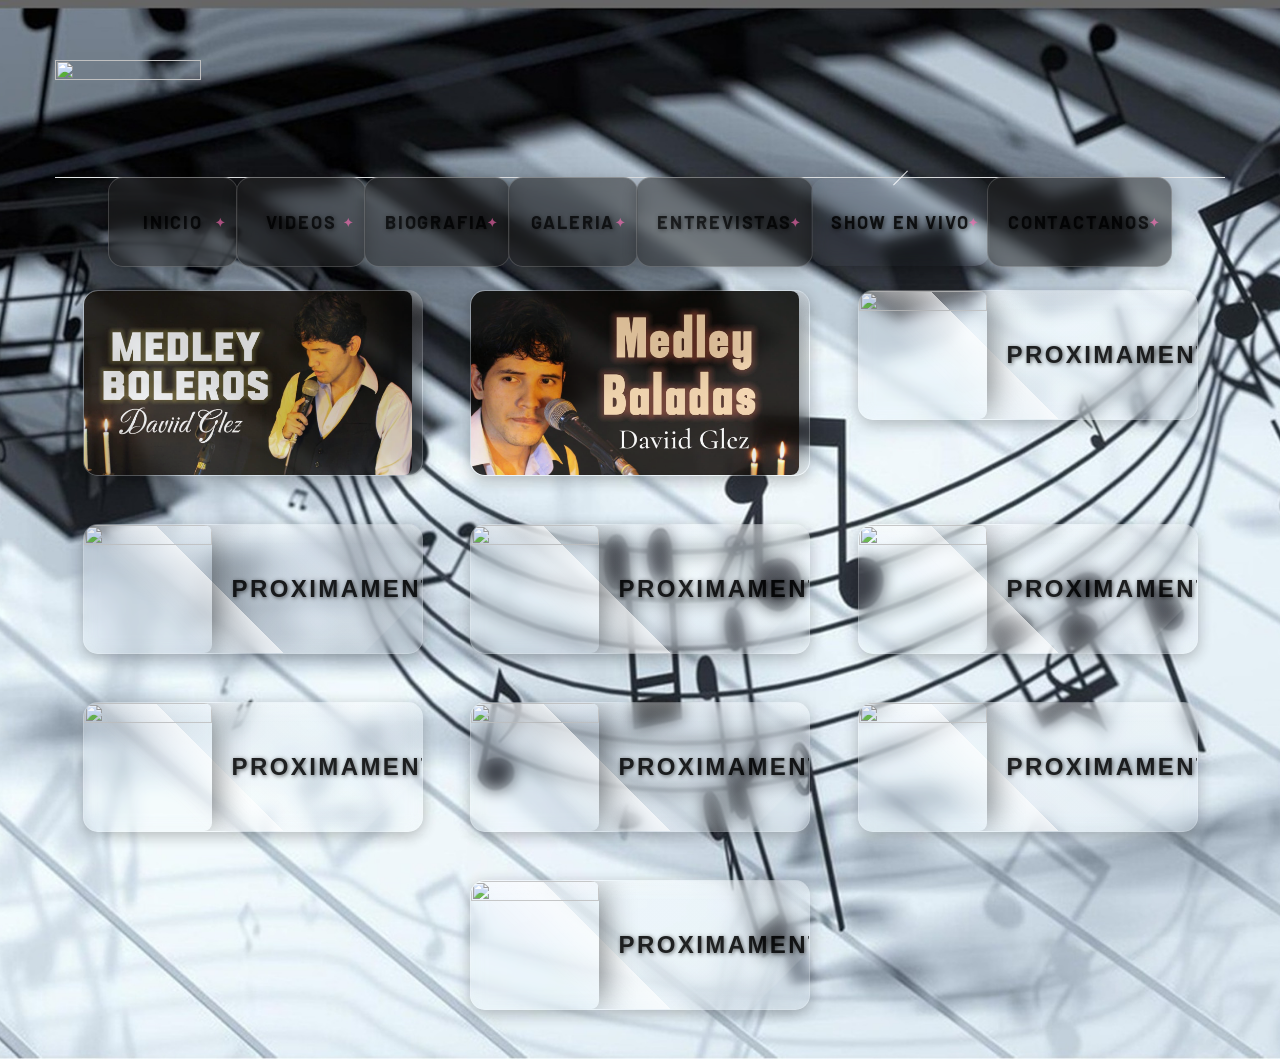
==== show en vivo/index.html @ 5e650bfb "Add files via upload" ====
<!DOCTYPE html> 
<html class="wide" lang="en">
<head>
  <!-- Site Title -->
  <title>Shows en vivo</title>
  <meta charset="utf-8">
  <meta name="format-detection" content="telephone=no">
  <meta name="viewport" content="width=device-width, height=device-height, initial-scale=1.0, maximum-scale=1.0, user-scalable=0">
  <meta http-equiv="X-UA-Compatible" content="IE=edge">
  <link rel="icon" href="images/logo.png" type="image/x-icon">

  <!-- Stylesheets -->
  <link rel="stylesheet" type="text/css" href="//fonts.googleapis.com/css?family=Barlow:100,200,300,400,700">
  <link rel="stylesheet" href="css/bootstrap.css">
  <link rel="stylesheet" href="css/fonts.css">
  <link rel="stylesheet" href="css/style.css">

  <style>
    /* --- Ajustes responsive --- */
.youtube-container,
.gallery-wrap > div[style],
.tab-pane .gallery-wrap > div {
  width: 100% !important;
  max-width: 700px;
  height: auto !important;
  aspect-ratio: 16/9;
  margin: 15px auto;
}

/* Imagen dentro de tabs */
.nav-tabs img {
  width: 100%;
  max-width: 150px;
  height: auto;
  border-radius: 8px;
  display: block;
  margin: auto;
}

/* Ajustar el menú en móviles */
@media screen and (max-width: 768px) {
  .nav-tabs .nav-link {
    padding: 8px 12px;
    font-size: 14px;
  }

  .gallery-wrap {
    padding: 8px;
  }
}

/* Muy pequeño (celulares) */
@media screen and (max-width: 480px) {
  .nav-tabs .nav-link {
    font-size: 12px;
    padding: 6px 8px;
  }

  .nav-tabs img {
    max-width: 120px;
  }
}

    /* ===== Textos y títulos ===== */
    h4, .nav-link-main, span {
      color: #000000;
      font-weight: bold;
      text-shadow: 1px 1px 4px rgba(0,0,0,0.7);
    }

    /* ===== Botones y tabs estilo glass ===== */
    button, .button-link, .nav-link, .nav-tabs .nav-link {
      background: rgba(30, 30, 30, 0.6);
      border-radius: 15px;
      padding: 12px 28px;
      color: #FFFFFF;
      font-weight: bold;
      border: 1px solid rgba(255,255,255,0.2);
      backdrop-filter: blur(8px);
      box-shadow: 0 4px 15px rgba(0,0,0,0.3);
      transition: all 0.3s ease-in-out;
      cursor: pointer;
      text-decoration: none;
    }

    /* Hover efecto glow */
    button:hover, .button-link:hover, .nav-link:hover {
      background: linear-gradient(135deg, rgba(0,123,255,0.7), rgba(255, 230, 0,0.7));
      box-shadow: 0 0 15px rgba(0,123,255,0.7), 0 0 25px rgba(255,0,150,0.5);
      transform: translateY(-2px) scale(1.05);
      border: 1px solid rgba(255,255,255,0.5);
    }

    /* Active: botón hundido */
    button:active, .button-link:active, .nav-link:active {
      transform: translateY(2px);
      box-shadow: inset 4px 4px 12px rgba(0,0,0,0.5);
      background: rgba(20, 20, 20, 0.8);
    }

    /* Indicador tabs */
    .nav-tabs .nav-link::after {
      content: '✦';
      position: absolute;
      right: 10px;
      top: 50%;
      transform: translateY(-50%);
      color: #FF69B4;
      font-size: 12px;
      opacity: 0.7;
      transition: all 0.3s ease;
    }

    .nav-tabs .nav-link:hover::after {
      opacity: 1;
      transform: translateY(-50%) scale(1.2);
      color: #1E90FF;
    }

    /* Galerías estilo vidrio */
    .gallery-wrap {
      border-radius: 12px;
      padding: 10px;
      background: rgba(30, 30, 30, 0.5);
      border: 1px solid rgba(255,255,255,0.1);
      box-shadow: 0 4px 20px rgba(0,0,0,0.4);
      backdrop-filter: blur(6px);
    }

    .gallery-wrap *, .gallery-wrap h4, .gallery-wrap span {
      color: #FFFFFF;
      font-weight: bold;
    }

    /* Botón de YouTube animado */
    .youtube-button {
      position: absolute;
      top: 50%;
      left: 50%;
      transform: translate(-50%, -50%);
      cursor: pointer;
      width: 80px;
      height: 56px;
      background: rgba(0,0,0,0.6);
      border-radius: 12px;
      display: flex;
      align-items: center;
      justify-content: center;
      transition: transform 0.3s;
    }

    .youtube-button:hover {
      transform: translate(-50%, -50%) scale(1.1);
      box-shadow: 0 0 25px rgba(255,0,0,0.7);
    }

    /* Carousel dots */
    .owl-dots .owl-dot {
      background-color: rgba(255,255,255,0.3);
      border: 1px solid rgba(255,255,255,0.5);
    }

    .owl-dots .owl-dot.active {
      background-color: rgba(0,123,255,0.7);
      border: 1px solid rgba(255,0,150,0.7);
    }
  </style>
</head>

<body>
  <div class="ie-panel">
    <a href="http://windows.microsoft.com/en-US/internet-explorer/"></a>
  </div>

  <!-- Page -->
  <div class="page bg-image novi-background">
    <div class="preloader">
      <div class="preloader-body">
        <div class="cssload-container">
          <div class="cssload-speeding-wheel"></div>
        </div>
        <p>Loading...</p>
      </div>
    </div>

    <!-- Page Header -->
    <header class="section page-header">
      <div class="container">
        <div class="row justify-content-between align-items-end row-30">
          <div class="col-12 col-md-6">
            <a class="brand-logo" href="./">
              <img src="images/logo.png" alt="" width="146" height="62"/>
            </a>
          </div>
          <div class="col-12 col-md-6 col-xl-4">
            <div class="head-title"><p></p></div>
          </div>
        </div>
      </div>
    </header>

    <!-- Tabs -->
    <section class="section section-xs">
      <div class="container">
        <div class="tabs-custom tabs-horizontal tabs-corporate" id="tabs-1">
          <ul class="nav nav-tabs">
            <!-- FIX: rutas sin "/" inicial para que funcionen relativas al archivo -->
            <li class="nav-item"><a class="nav-link" href="princi.html"><span class="nav-link-main">INICIO</span></a></li>
            <li class="nav-item"><a class="nav-link" href="Videos.html"><span class="nav-link-main">VIDEOS</span></a></li>
            <li class="nav-item"><a class="nav-link" href="about.html"><span class="nav-link-main">BIOGRAFIA</span></a></li>
            <li class="nav-item"><a class="nav-link" href="galeria.html"><span class="nav-link-main">GALERIA</span></a></li>
            <li class="nav-item"><a class="nav-link" href="entrevistas.html"><span class="nav-link-main">ENTREVISTAS</span></a></li>
            <li class="nav-item"><a class="nav-link active" href="index.html"><span class="nav-link-main">SHOW EN VIVO</span></a></li>
            <li class="nav-item"><a class="nav-link" href="Formulario.html"><span class="nav-link-main">CONTACTANOS</span></a></li>
          </ul>

          <div class="tabs-custom tabs-horizontal tabs-gallery hide-on-modal" id="tabs-galery">
            <!-- Nav tabs -->
            <ul class="nav nav-tabs">
              <li class="nav-item"><a class="nav-link" href="#tabs-gallery-1" data-toggle="tab"><img src="images/2.jpg" width="180" height="180"/><span>TRIBUTO A LUIS MIGUEL BOLEROS MEDLEY</span></a></li>
              <li class="nav-item"><a class="nav-link" href="#tabs-gallery-2" data-toggle="tab"><img src="images/3.jpg" width="180" height="180"/><span>TRIBUTO A LUIS MIGUEL BALADAS MEDLEY</span></a></li>
              <!-- FIX: rutas de imagenes "Proximamente" corregidas a ruta relativa correcta -->
              <li class="nav-item"><a class="nav-link" href="#tabs-gallery-3" data-toggle="tab"><img src="images/Proximante.jpg" width="180" height="180"/><span>PROXIMAMENTE</span></a></li>
              <li class="nav-item"><a class="nav-link" href="#tabs-gallery-4" data-toggle="tab"><img src="images/Proximante.jpg" width="180" height="180"/><span>PROXIMAMENTE</span></a></li>
              <li class="nav-item"><a class="nav-link" href="#tabs-gallery-5" data-toggle="tab"><img src="images/Proximante.jpg" width="180" height="180"/><span>PROXIMAMENTE</span></a></li>
              <li class="nav-item"><a class="nav-link" href="#tabs-gallery-6" data-toggle="tab"><img src="images/Proximante.jpg" width="180" height="180"/><span>PROXIMAMENTE</span></a></li>
              <li class="nav-item"><a class="nav-link" href="#tabs-gallery-7" data-toggle="tab"><img src="images/Proximante.jpg" width="180" height="180"/><span>PROXIMAMENTE</span></a></li>
              <li class="nav-item"><a class="nav-link" href="#tabs-gallery-8" data-toggle="tab"><img src="images/Proximante.jpg" width="180" height="180"/><span>PROXIMAMENTE</span></a></li>
              <li class="nav-item"><a class="nav-link" href="#tabs-gallery-9" data-toggle="tab"><img src="images/Proximante.jpg" width="180" height="180"/><span>PROXIMAMENTE</span></a></li>
              <li class="nav-item"><a class="nav-link" href="#tabs-gallery-10" data-toggle="tab"><img src="images/Proximante.jpg" width="180" height="180"/><span>PROXIMAMENTE</span></a></li>
            </ul>

            <!-- Tab panes -->
            <div class="tab-content">

              <!-- Show 1 -->
              <div class="tab-pane fade" id="tabs-gallery-1">
                <div class="gallery-wrap">
                  <a class="back-to-gallery button-link" href="#" onclick="return backToGallery()">
                    <span class="novi-icon fa fa-angle-left"></span>
                    <span>Volver al inicio de Shows</span>
                  </a>
                  <div style="position: relative; width: 700px; height: 400px; margin: 20px auto;
                              background: url('images/4.jpg') center/cover no-repeat;
                              border-radius: 12px; overflow: hidden;">
                    <a href="https://www.youtube.com/watch?v=iYoAQBUNUKg" target="_blank" class="youtube-button">
                      <svg width="60" height="40" viewBox="0 0 24 24" fill="red">
                        <path d="M10 15l5.19-3L10 9v6z"></path>
                      </svg>
                    </a>
                  </div>
                </div>
              </div>

              <!-- Show 2 -->
              <div class="tab-pane fade" id="tabs-gallery-2">
                <div class="gallery-wrap">
                  <a class="back-to-gallery button-link" href="#" onclick="return backToGallery()"><span class="novi-icon fa fa-angle-left"></span><span>Volver al inicio de Shows</span></a>
                  <div class="youtube-container" style="position: relative; width: 700px; height: 345px; margin: 15px auto; background: url('images/3.jpg') center/cover no-repeat; border-radius: 12px; overflow: hidden;">
                    <div class="youtube-button" onclick="loadYoutube(this)" data-video-id="RHteJeXiQYE">
                      <svg width="60" height="40" viewBox="0 0 24 24" fill="red"><path d="M10 15l5.19-3L10 9v6z"></path></svg>
                    </div>
                  </div>
                </div>
              </div>

              <!-- Show 3 -->
              <div class="tab-pane fade" id="tabs-gallery-3">
                <div class="gallery-wrap">
                  <a class="back-to-gallery button-link" href="#" onclick="return backToGallery()"><span class="novi-icon fa fa-angle-left"></span><span>Volver al inicio de Shows</span></a>
                  <div class="youtube-container" style="position: relative; width: 700px; height: 345px; margin: 15px auto; background: url('images/Proximante.jpg') center/cover no-repeat; border-radius: 12px; overflow: hidden;">
                    <div class="youtube-button" onclick="loadYoutube(this)" data-video-id="">
                      <svg width="60" height="40" viewBox="0 0 24 24" fill="red"><path d="M10 15l5.19-3L10 9v6z"></path></svg>
                    </div>
                  </div>
                </div>
              </div>

              <!-- Show 4 -->
              <div class="tab-pane fade" id="tabs-gallery-4">
                <div class="gallery-wrap">
                  <a class="back-to-gallery button-link" href="#" onclick="return backToGallery()"><span class="novi-icon fa fa-angle-left"></span><span>Volver al inicio de Shows</span></a>
                  <div class="youtube-container" style="position: relative; width: 700px; height: 345px; margin: 15px auto; background: url('images/Proximante.jpg') center/cover no-repeat; border-radius: 12px; overflow: hidden;">
                    <div class="youtube-button" onclick="loadYoutube(this)" data-video-id="">
                      <svg width="60" height="40" viewBox="0 0 24 24" fill="red"><path d="M10 15l5.19-3L10 9v6z"></path></svg>
                    </div>
                  </div>
                </div>
              </div>

              <!-- Show 5 -->
              <div class="tab-pane fade" id="tabs-gallery-5">
                <div class="gallery-wrap">
                  <a class="back-to-gallery button-link" href="#" onclick="return backToGallery()"><span class="novi-icon fa fa-angle-left"></span><span>Volver al inicio de Shows</span></a>
                  <div class="youtube-container" style="position: relative; width: 700px; height: 345px; margin: 15px auto; background: url('images/Proximante.jpg') center/cover no-repeat; border-radius: 12px; overflow: hidden;">
                    <div class="youtube-button" onclick="loadYoutube(this)" data-video-id="">
                      <svg width="60" height="40" viewBox="0 0 24 24" fill="red"><path d="M10 15l5.19-3L10 9v6z"></path></svg>
                    </div>
                  </div>
                </div>
              </div>

              <!-- Show 6 -->
              <div class="tab-pane fade" id="tabs-gallery-6">
                <div class="gallery-wrap">
                  <a class="back-to-gallery button-link" href="#" onclick="return backToGallery()"><span class="novi-icon fa fa-angle-left"></span><span>Volver al inicio de Shows</span></a>
                  <div class="youtube-container" style="position: relative; width: 700px; height: 345px; margin: 15px auto; background: url('images/Proximante.jpg') center/cover no-repeat; border-radius: 12px; overflow: hidden;">
                    <div class="youtube-button" onclick="loadYoutube(this)" data-video-id="">
                      <svg width="60" height="40" viewBox="0 0 24 24" fill="red"><path d="M10 15l5.19-3L10 9v6z"></path></svg>
                    </div>
                  </div>
                </div>
              </div>

              <!-- Show 7 -->
              <div class="tab-pane fade" id="tabs-gallery-7">
                <div class="gallery-wrap">
                  <a class="back-to-gallery button-link" href="#" onclick="return backToGallery()"><span class="novi-icon fa fa-angle-left"></span><span>Volver al inicio de Shows</span></a>
                  <div class="youtube-container" style="position: relative; width: 700px; height: 345px; margin: 15px auto; background: url('images/Proximante.jpg') center/cover no-repeat; border-radius: 12px; overflow: hidden;">
                    <div class="youtube-button" onclick="loadYoutube(this)" data-video-id="">
                      <svg width="60" height="40" viewBox="0 0 24 24" fill="red"><path d="M10 15l5.19-3L10 9v6z"></path></svg>
                    </div>
                  </div>
                </div>
              </div>

              <!-- Show 8 -->
              <div class="tab-pane fade" id="tabs-gallery-8">
                <div class="gallery-wrap">
                  <a class="back-to-gallery button-link" href="#" onclick="return backToGallery()"><span class="novi-icon fa fa-angle-left"></span><span>Volver al inicio de Shows</span></a>
                  <div class="youtube-container" style="position: relative; width: 700px; height: 345px; margin: 15px auto; background: url('images/Proximante.jpg') center/cover no-repeat; border-radius: 12px; overflow: hidden;">
                    <div class="youtube-button" onclick="loadYoutube(this)" data-video-id="">
                      <svg width="60" height="40" viewBox="0 0 24 24" fill="red"><path d="M10 15l5.19-3L10 9v6z"></path></svg>
                    </div>
                  </div>
                </div>
              </div>

              <!-- Show 9 -->
              <div class="tab-pane fade" id="tabs-gallery-9">
                <div class="gallery-wrap">
                  <a class="back-to-gallery button-link" href="#" onclick="return backToGallery()"><span class="novi-icon fa fa-angle-left"></span><span>Volver al inicio de Shows</span></a>
                  <div class="youtube-container" style="position: relative; width: 700px; height: 345px; margin: 15px auto; background: url('images/Proximante.jpg') center/cover no-repeat; border-radius: 12px; overflow: hidden;">
                    <div class="youtube-button" onclick="loadYoutube(this)" data-video-id="">
                      <svg width="60" height="40" viewBox="0 0 24 24" fill="red"><path d="M10 15l5.19-3L10 9v6z"></path></svg>
                    </div>
                  </div>
                </div>
              </div>

              <!-- Show 10 -->
              <div class="tab-pane fade" id="tabs-gallery-10">
                <div class="gallery-wrap">
                  <a class="back-to-gallery button-link" href="#" onclick="return backToGallery()"><span class="novi-icon fa fa-angle-left"></span><span>Volver al inicio de Shows</span></a>
                  <div class="youtube-container" style="position: relative; width: 700px; height: 345px; margin: 15px auto; background: url('images/Proximante.jpg') center/cover no-repeat; border-radius: 12px; overflow: hidden;">
                    <div class="youtube-button" onclick="loadYoutube(this)" data-video-id="">
                      <svg width="60" height="40" viewBox="0 0 24 24" fill="red"><path d="M10 15l5.19-3L10 9v6z"></path></svg>
                    </div>
                  </div>
                </div>
              </div>

            </div><!-- /tab-content -->
          </div><!-- /tabs-galery -->
        </div><!-- /tabs-1 -->
      </div><!-- /container -->
    </section>

  </div><!-- /page -->

  <!-- Javascript -->
  <script src="js/core.min.js"></script>
  <script src="js/script.js"></script>
  <script>
    /* FIX: función loadYoutube definida UNA SOLA VEZ */
    function loadYoutube(button) {
      const videoId = button.getAttribute("data-video-id");
      if (!videoId) return; // no hace nada si no hay ID todavía
      const container = button.parentElement;
      container.innerHTML = `
        <iframe width="700" height="345" src="https://www.youtube.com/embed/${videoId}?autoplay=1"
          frameborder="0" allow="autoplay; encrypted-media" allowfullscreen
          style="border-radius:12px; width:100%; height:100%;">
        </iframe>
      `;
    }

    /* FIX: función backToGallery para el botón "Volver" */
    function backToGallery() {
      const wrapper = document.getElementById('tabs-galery');
      if (!wrapper) return true;

      const activeLink = wrapper.querySelector('.nav-tabs .nav-link.active');
      if (activeLink) activeLink.classList.remove('active');

      const activePane = wrapper.querySelector('.tab-content .tab-pane.show, .tab-content .tab-pane.active');
      if (activePane) activePane.classList.remove('show', 'active');

      wrapper.scrollIntoView({ behavior: 'smooth', block: 'start' });
      return false;
    }
  </script>
</body>
</html>
---- show en vivo/css/fonts.css ----
/*
*
* Fonts
*//*
*
* Font Awesome Icons 4.7.0
* --------------------------------------------------
*/@font-face {	font-family: 'FontAwesome';	src: url("../fonts/fontawesome-webfont.eot?v=4.7.0");	src: url("../fonts/fontawesome-webfont.eot?#iefix&v=4.7.0") format("embedded-opentype"), url("../fonts/fontawesome-webfont.woff2?v=4.7.0") format("woff2"), url("../fonts/fontawesome-webfont.woff?v=4.7.0") format("woff"), url("../fonts/fontawesome-webfont.ttf?v=4.7.0") format("truetype"), url("../fonts/fontawesome-webfont.svg?v=4.7.0#fontawesomeregular") format("svg");	font-weight: normal;	font-style: normal;}.fa {	display: inline-block;	font-family: 'FontAwesome';	font-size: inherit;	text-rendering: auto;	-webkit-font-smoothing: antialiased;	-moz-osx-font-smoothing: grayscale;}[class*='fa-']:before {	font-weight: 400;	font-family: 'FontAwesome';}/* makes the font 33% larger relative to the icon container */.fa-lg {	font-size: 1.33333333em;	line-height: 0.75em;	vertical-align: -15%;}.fa-2x {	font-size: 2em;}.fa-3x {	font-size: 3em;}.fa-4x {	font-size: 4em;}.fa-5x {	font-size: 5em;}.fa-fw {	width: 1.28571429em;	text-align: center;}.fa-ul {	padding-left: 0;	margin-left: 2.14285714em;	list-style-type: none;}.fa-ul > li {	position: relative;}.fa-li {	position: absolute;	left: -2.14285714em;	width: 2.14285714em;	top: 0.14285714em;	text-align: center;}.fa-li.fa-lg {	left: -1.85714286em;}.fa-border {	padding: .2em .25em .15em;	border: solid 0.08em #eeeeee;	border-radius: .1em;}.fa-pull-left {	float: left;}.fa-pull-right {	float: right;}.fa.fa-pull-left {	margin-right: .3em;}.fa.fa-pull-right {	margin-left: .3em;}/* Deprecated as of 4.4.0 */.pull-right {	float: right;}.pull-left {	float: left;}.fa.pull-left {	margin-right: .3em;}.fa.pull-right {	margin-left: .3em;}.fa-spin {	-webkit-animation: fa-spin 2s infinite linear;	animation: fa-spin 2s infinite linear;}.fa-pulse {	-webkit-animation: fa-spin 1s infinite steps(8);	animation: fa-spin 1s infinite steps(8);}@-webkit-keyframes fa-spin {	0% {		-webkit-transform: rotate(0deg);		transform: rotate(0deg);	}	100% {		-webkit-transform: rotate(359deg);		transform: rotate(359deg);	}}@keyframes fa-spin {	0% {		-webkit-transform: rotate(0deg);		transform: rotate(0deg);	}	100% {		-webkit-transform: rotate(359deg);		transform: rotate(359deg);	}}.fa-rotate-90 {	-ms-filter: "progid:DXImageTransform.Microsoft.BasicImage(rotation=1)";	-webkit-transform: rotate(90deg);	-ms-transform: rotate(90deg);	transform: rotate(90deg);}.fa-rotate-180 {	-ms-filter: "progid:DXImageTransform.Microsoft.BasicImage(rotation=2)";	-webkit-transform: rotate(180deg);	-ms-transform: rotate(180deg);	transform: rotate(180deg);}.fa-rotate-270 {	-ms-filter: "progid:DXImageTransform.Microsoft.BasicImage(rotation=3)";	-webkit-transform: rotate(270deg);	-ms-transform: rotate(270deg);	transform: rotate(270deg);}.fa-flip-horizontal {	-ms-filter: "progid:DXImageTransform.Microsoft.BasicImage(rotation=0, mirror=1)";	-webkit-transform: scale(-1, 1);	-ms-transform: scale(-1, 1);	transform: scale(-1, 1);}.fa-flip-vertical {	-ms-filter: "progid:DXImageTransform.Microsoft.BasicImage(rotation=2, mirror=1)";	-webkit-transform: scale(1, -1);	-ms-transform: scale(1, -1);	transform: scale(1, -1);}:root .fa-rotate-90,:root .fa-rotate-180,:root .fa-rotate-270,:root .fa-flip-horizontal,:root .fa-flip-vertical {	filter: none;}.fa-stack {	position: relative;	display: inline-block;	width: 2em;	height: 2em;	line-height: 2em;	vertical-align: middle;}.fa-stack-1x,.fa-stack-2x {	position: absolute;	left: 0;	width: 100%;	text-align: center;}.fa-stack-1x {	line-height: inherit;}.fa-stack-2x {	font-size: 2em;}.fa-inverse {	color: #ffffff;}/* Font Awesome uses the Unicode Private Use Area (PUA) to ensure screen
   readers do not read off random characters that represent icons */.fa-glass:before {	content: "\f000";}.fa-music:before {	content: "\f001";}.fa-search:before {	content: "\f002";}.fa-envelope-o:before {	content: "\f003";}.fa-heart:before {	content: "\f004";}.fa-star:before {	content: "\f005";}.fa-star-o:before {	content: "\f006";}.fa-user:before {	content: "\f007";}.fa-film:before {	content: "\f008";}.fa-th-large:before {	content: "\f009";}.fa-th:before {	content: "\f00a";}.fa-th-list:before {	content: "\f00b";}.fa-check:before {	content: "\f00c";}.fa-remove:before,.fa-close:before,.fa-times:before {	content: "\f00d";}.fa-search-plus:before {	content: "\f00e";}.fa-search-minus:before {	content: "\f010";}.fa-power-off:before {	content: "\f011";}.fa-signal:before {	content: "\f012";}.fa-gear:before,.fa-cog:before {	content: "\f013";}.fa-trash-o:before {	content: "\f014";}.fa-home:before {	content: "\f015";}.fa-file-o:before {	content: "\f016";}.fa-clock-o:before {	content: "\f017";}.fa-road:before {	content: "\f018";}.fa-download:before {	content: "\f019";}.fa-arrow-circle-o-down:before {	content: "\f01a";}.fa-arrow-circle-o-up:before {	content: "\f01b";}.fa-inbox:before {	content: "\f01c";}.fa-play-circle-o:before {	content: "\f01d";}.fa-rotate-right:before,.fa-repeat:before {	content: "\f01e";}.fa-refresh:before {	content: "\f021";}.fa-list-alt:before {	content: "\f022";}.fa-lock:before {	content: "\f023";}.fa-flag:before {	content: "\f024";}.fa-headphones:before {	content: "\f025";}.fa-volume-off:before {	content: "\f026";}.fa-volume-down:before {	content: "\f027";}.fa-volume-up:before {	content: "\f028";}.fa-qrcode:before {	content: "\f029";}.fa-barcode:before {	content: "\f02a";}.fa-tag:before {	content: "\f02b";}.fa-tags:before {	content: "\f02c";}.fa-book:before {	content: "\f02d";}.fa-bookmark:before {	content: "\f02e";}.fa-print:before {	content: "\f02f";}.fa-camera:before {	content: "\f030";}.fa-font:before {	content: "\f031";}.fa-bold:before {	content: "\f032";}.fa-italic:before {	content: "\f033";}.fa-text-height:before {	content: "\f034";}.fa-text-width:before {	content: "\f035";}.fa-align-left:before {	content: "\f036";}.fa-align-center:before {	content: "\f037";}.fa-align-right:before {	content: "\f038";}.fa-align-justify:before {	content: "\f039";}.fa-list:before {	content: "\f03a";}.fa-dedent:before,.fa-outdent:before {	content: "\f03b";}.fa-indent:before {	content: "\f03c";}.fa-video-camera:before {	content: "\f03d";}.fa-photo:before,.fa-image:before,.fa-picture-o:before {	content: "\f03e";}.fa-pencil:before {	content: "\f040";}.fa-map-marker:before {	content: "\f041";}.fa-adjust:before {	content: "\f042";}.fa-tint:before {	content: "\f043";}.fa-edit:before,.fa-pencil-square-o:before {	content: "\f044";}.fa-share-square-o:before {	content: "\f045";}.fa-check-square-o:before {	content: "\f046";}.fa-arrows:before {	content: "\f047";}.fa-step-backward:before {	content: "\f048";}.fa-fast-backward:before {	content: "\f049";}.fa-backward:before {	content: "\f04a";}.fa-play:before {	content: "\f04b";}.fa-pause:before {	content: "\f04c";}.fa-stop:before {	content: "\f04d";}.fa-forward:before {	content: "\f04e";}.fa-fast-forward:before {	content: "\f050";}.fa-step-forward:before {	content: "\f051";}.fa-eject:before {	content: "\f052";}.fa-chevron-left:before {	content: "\f053";}.fa-chevron-right:before {	content: "\f054";}.fa-plus-circle:before {	content: "\f055";}.fa-minus-circle:before {	content: "\f056";}.fa-times-circle:before {	content: "\f057";}.fa-check-circle:before {	content: "\f058";}.fa-question-circle:before {	content: "\f059";}.fa-info-circle:before {	content: "\f05a";}.fa-crosshairs:before {	content: "\f05b";}.fa-times-circle-o:before {	content: "\f05c";}.fa-check-circle-o:before {	content: "\f05d";}.fa-ban:before {	content: "\f05e";}.fa-arrow-left:before {	content: "\f060";}.fa-arrow-right:before {	content: "\f061";}.fa-arrow-up:before {	content: "\f062";}.fa-arrow-down:before {	content: "\f063";}.fa-mail-forward:before,.fa-share:before {	content: "\f064";}.fa-expand:before {	content: "\f065";}.fa-compress:before {	content: "\f066";}.fa-plus:before {	content: "\f067";}.fa-minus:before {	content: "\f068";}.fa-asterisk:before {	content: "\f069";}.fa-exclamation-circle:before {	content: "\f06a";}.fa-gift:before {	content: "\f06b";}.fa-leaf:before {	content: "\f06c";}.fa-fire:before {	content: "\f06d";}.fa-eye:before {	content: "\f06e";}.fa-eye-slash:before {	content: "\f070";}.fa-warning:before,.fa-exclamation-triangle:before {	content: "\f071";}.fa-plane:before {	content: "\f072";}.fa-calendar:before {	content: "\f073";}.fa-random:before {	content: "\f074";}.fa-comment:before {	content: "\f075";}.fa-magnet:before {	content: "\f076";}.fa-chevron-up:before {	content: "\f077";}.fa-chevron-down:before {	content: "\f078";}.fa-retweet:before {	content: "\f079";}.fa-shopping-cart:before {	content: "\f07a";}.fa-folder:before {	content: "\f07b";}.fa-folder-open:before {	content: "\f07c";}.fa-arrows-v:before {	content: "\f07d";}.fa-arrows-h:before {	content: "\f07e";}.fa-bar-chart-o:before,.fa-bar-chart:before {	content: "\f080";}.fa-twitter-square:before {	content: "\f081";}.fa-facebook-square:before {	content: "\f082";}.fa-camera-retro:before {	content: "\f083";}.fa-key:before {	content: "\f084";}.fa-gears:before,.fa-cogs:before {	content: "\f085";}.fa-comments:before {	content: "\f086";}.fa-thumbs-o-up:before {	content: "\f087";}.fa-thumbs-o-down:before {	content: "\f088";}.fa-star-half:before {	content: "\f089";}.fa-heart-o:before {	content: "\f08a";}.fa-sign-out:before {	content: "\f08b";}.fa-linkedin-square:before {	content: "\f08c";}.fa-thumb-tack:before {	content: "\f08d";}.fa-external-link:before {	content: "\f08e";}.fa-sign-in:before {	content: "\f090";}.fa-trophy:before {	content: "\f091";}.fa-github-square:before {	content: "\f092";}.fa-upload:before {	content: "\f093";}.fa-lemon-o:before {	content: "\f094";}.fa-phone:before {	content: "\f095";}.fa-square-o:before {	content: "\f096";}.fa-bookmark-o:before {	content: "\f097";}.fa-phone-square:before {	content: "\f098";}.fa-twitter:before {	content: "\f099";}.fa-facebook-f:before,.fa-facebook:before {	content: "\f09a";}.fa-github:before {	content: "\f09b";}.fa-unlock:before {	content: "\f09c";}.fa-credit-card:before {	content: "\f09d";}.fa-feed:before,.fa-rss:before {	content: "\f09e";}.fa-hdd-o:before {	content: "\f0a0";}.fa-bullhorn:before {	content: "\f0a1";}.fa-bell:before {	content: "\f0f3";}.fa-certificate:before {	content: "\f0a3";}.fa-hand-o-right:before {	content: "\f0a4";}.fa-hand-o-left:before {	content: "\f0a5";}.fa-hand-o-up:before {	content: "\f0a6";}.fa-hand-o-down:before {	content: "\f0a7";}.fa-arrow-circle-left:before {	content: "\f0a8";}.fa-arrow-circle-right:before {	content: "\f0a9";}.fa-arrow-circle-up:before {	content: "\f0aa";}.fa-arrow-circle-down:before {	content: "\f0ab";}.fa-globe:before {	content: "\f0ac";}.fa-wrench:before {	content: "\f0ad";}.fa-tasks:before {	content: "\f0ae";}.fa-filter:before {	content: "\f0b0";}.fa-briefcase:before {	content: "\f0b1";}.fa-arrows-alt:before {	content: "\f0b2";}.fa-group:before,.fa-users:before {	content: "\f0c0";}.fa-chain:before,.fa-link:before {	content: "\f0c1";}.fa-cloud:before {	content: "\f0c2";}.fa-flask:before {	content: "\f0c3";}.fa-cut:before,.fa-scissors:before {	content: "\f0c4";}.fa-copy:before,.fa-files-o:before {	content: "\f0c5";}.fa-paperclip:before {	content: "\f0c6";}.fa-save:before,.fa-floppy-o:before {	content: "\f0c7";}.fa-square:before {	content: "\f0c8";}.fa-navicon:before,.fa-reorder:before,.fa-bars:before {	content: "\f0c9";}.fa-list-ul:before {	content: "\f0ca";}.fa-list-ol:before {	content: "\f0cb";}.fa-strikethrough:before {	content: "\f0cc";}.fa-underline:before {	content: "\f0cd";}.fa-table:before {	content: "\f0ce";}.fa-magic:before {	content: "\f0d0";}.fa-truck:before {	content: "\f0d1";}.fa-pinterest:before {	content: "\f0d2";}.fa-pinterest-square:before {	content: "\f0d3";}.fa-google-plus-square:before {	content: "\f0d4";}.fa-google-plus:before {	content: "\f0d5";}.fa-money:before {	content: "\f0d6";}.fa-caret-down:before {	content: "\f0d7";}.fa-caret-up:before {	content: "\f0d8";}.fa-caret-left:before {	content: "\f0d9";}.fa-caret-right:before {	content: "\f0da";}.fa-columns:before {	content: "\f0db";}.fa-unsorted:before,.fa-sort:before {	content: "\f0dc";}.fa-sort-down:before,.fa-sort-desc:before {	content: "\f0dd";}.fa-sort-up:before,.fa-sort-asc:before {	content: "\f0de";}.fa-envelope:before {	content: "\f0e0";}.fa-linkedin:before {	content: "\f0e1";}.fa-rotate-left:before,.fa-undo:before {	content: "\f0e2";}.fa-legal:before,.fa-gavel:before {	content: "\f0e3";}.fa-dashboard:before,.fa-tachometer:before {	content: "\f0e4";}.fa-comment-o:before {	content: "\f0e5";}.fa-comments-o:before {	content: "\f0e6";}.fa-flash:before,.fa-bolt:before {	content: "\f0e7";}.fa-sitemap:before {	content: "\f0e8";}.fa-umbrella:before {	content: "\f0e9";}.fa-paste:before,.fa-clipboard:before {	content: "\f0ea";}.fa-lightbulb-o:before {	content: "\f0eb";}.fa-exchange:before {	content: "\f0ec";}.fa-cloud-download:before {	content: "\f0ed";}.fa-cloud-upload:before {	content: "\f0ee";}.fa-user-md:before {	content: "\f0f0";}.fa-stethoscope:before {	content: "\f0f1";}.fa-suitcase:before {	content: "\f0f2";}.fa-bell-o:before {	content: "\f0a2";}.fa-coffee:before {	content: "\f0f4";}.fa-cutlery:before {	content: "\f0f5";}.fa-file-text-o:before {	content: "\f0f6";}.fa-building-o:before {	content: "\f0f7";}.fa-hospital-o:before {	content: "\f0f8";}.fa-ambulance:before {	content: "\f0f9";}.fa-medkit:before {	content: "\f0fa";}.fa-fighter-jet:before {	content: "\f0fb";}.fa-beer:before {	content: "\f0fc";}.fa-h-square:before {	content: "\f0fd";}.fa-plus-square:before {	content: "\f0fe";}.fa-angle-double-left:before {	content: "\f100";}.fa-angle-double-right:before {	content: "\f101";}.fa-angle-double-up:before {	content: "\f102";}.fa-angle-double-down:before {	content: "\f103";}.fa-angle-left:before {	content: "\f104";}.fa-angle-right:before {	content: "\f105";}.fa-angle-up:before {	content: "\f106";}.fa-angle-down:before {	content: "\f107";}.fa-desktop:before {	content: "\f108";}.fa-laptop:before {	content: "\f109";}.fa-tablet:before {	content: "\f10a";}.fa-mobile-phone:before,.fa-mobile:before {	content: "\f10b";}.fa-circle-o:before {	content: "\f10c";}.fa-quote-left:before {	content: "\f10d";}.fa-quote-right:before {	content: "\f10e";}.fa-spinner:before {	content: "\f110";}.fa-circle:before {	content: "\f111";}.fa-mail-reply:before,.fa-reply:before {	content: "\f112";}.fa-github-alt:before {	content: "\f113";}.fa-folder-o:before {	content: "\f114";}.fa-folder-open-o:before {	content: "\f115";}.fa-smile-o:before {	content: "\f118";}.fa-frown-o:before {	content: "\f119";}.fa-meh-o:before {	content: "\f11a";}.fa-gamepad:before {	content: "\f11b";}.fa-keyboard-o:before {	content: "\f11c";}.fa-flag-o:before {	content: "\f11d";}.fa-flag-checkered:before {	content: "\f11e";}.fa-terminal:before {	content: "\f120";}.fa-code:before {	content: "\f121";}.fa-mail-reply-all:before,.fa-reply-all:before {	content: "\f122";}.fa-star-half-empty:before,.fa-star-half-full:before,.fa-star-half-o:before {	content: "\f123";}.fa-location-arrow:before {	content: "\f124";}.fa-crop:before {	content: "\f125";}.fa-code-fork:before {	content: "\f126";}.fa-unlink:before,.fa-chain-broken:before {	content: "\f127";}.fa-question:before {	content: "\f128";}.fa-info:before {	content: "\f129";}.fa-exclamation:before {	content: "\f12a";}.fa-superscript:before {	content: "\f12b";}.fa-subscript:before {	content: "\f12c";}.fa-eraser:before {	content: "\f12d";}.fa-puzzle-piece:before {	content: "\f12e";}.fa-microphone:before {	content: "\f130";}.fa-microphone-slash:before {	content: "\f131";}.fa-shield:before {	content: "\f132";}.fa-calendar-o:before {	content: "\f133";}.fa-fire-extinguisher:before {	content: "\f134";}.fa-rocket:before {	content: "\f135";}.fa-maxcdn:before {	content: "\f136";}.fa-chevron-circle-left:before {	content: "\f137";}.fa-chevron-circle-right:before {	content: "\f138";}.fa-chevron-circle-up:before {	content: "\f139";}.fa-chevron-circle-down:before {	content: "\f13a";}.fa-html5:before {	content: "\f13b";}.fa-css3:before {	content: "\f13c";}.fa-anchor:before {	content: "\f13d";}.fa-unlock-alt:before {	content: "\f13e";}.fa-bullseye:before {	content: "\f140";}.fa-ellipsis-h:before {	content: "\f141";}.fa-ellipsis-v:before {	content: "\f142";}.fa-rss-square:before {	content: "\f143";}.fa-play-circle:before {	content: "\f144";}.fa-ticket:before {	content: "\f145";}.fa-minus-square:before {	content: "\f146";}.fa-minus-square-o:before {	content: "\f147";}.fa-level-up:before {	content: "\f148";}.fa-level-down:before {	content: "\f149";}.fa-check-square:before {	content: "\f14a";}.fa-pencil-square:before {	content: "\f14b";}.fa-external-link-square:before {	content: "\f14c";}.fa-share-square:before {	content: "\f14d";}.fa-compass:before {	content: "\f14e";}.fa-toggle-down:before,.fa-caret-square-o-down:before {	content: "\f150";}.fa-toggle-up:before,.fa-caret-square-o-up:before {	content: "\f151";}.fa-toggle-right:before,.fa-caret-square-o-right:before {	content: "\f152";}.fa-euro:before,.fa-eur:before {	content: "\f153";}.fa-gbp:before {	content: "\f154";}.fa-dollar:before,.fa-usd:before {	content: "\f155";}.fa-rupee:before,.fa-inr:before {	content: "\f156";}.fa-cny:before,.fa-rmb:before,.fa-yen:before,.fa-jpy:before {	content: "\f157";}.fa-ruble:before,.fa-rouble:before,.fa-rub:before {	content: "\f158";}.fa-won:before,.fa-krw:before {	content: "\f159";}.fa-bitcoin:before,.fa-btc:before {	content: "\f15a";}.fa-file:before {	content: "\f15b";}.fa-file-text:before {	content: "\f15c";}.fa-sort-alpha-asc:before {	content: "\f15d";}.fa-sort-alpha-desc:before {	content: "\f15e";}.fa-sort-amount-asc:before {	content: "\f160";}.fa-sort-amount-desc:before {	content: "\f161";}.fa-sort-numeric-asc:before {	content: "\f162";}.fa-sort-numeric-desc:before {	content: "\f163";}.fa-thumbs-up:before {	content: "\f164";}.fa-thumbs-down:before {	content: "\f165";}.fa-youtube-square:before {	content: "\f166";}.fa-youtube:before {	content: "\f167";}.fa-xing:before {	content: "\f168";}.fa-xing-square:before {	content: "\f169";}.fa-youtube-play:before {	content: "\f16a";}.fa-dropbox:before {	content: "\f16b";}.fa-stack-overflow:before {	content: "\f16c";}.fa-instagram:before {	content: "\f16d";}.fa-flickr:before {	content: "\f16e";}.fa-adn:before {	content: "\f170";}.fa-bitbucket:before {	content: "\f171";}.fa-bitbucket-square:before {	content: "\f172";}.fa-tumblr:before {	content: "\f173";}.fa-tumblr-square:before {	content: "\f174";}.fa-long-arrow-down:before {	content: "\f175";}.fa-long-arrow-up:before {	content: "\f176";}.fa-long-arrow-left:before {	content: "\f177";}.fa-long-arrow-right:before {	content: "\f178";}.fa-apple:before {	content: "\f179";}.fa-windows:before {	content: "\f17a";}.fa-android:before {	content: "\f17b";}.fa-linux:before {	content: "\f17c";}.fa-dribbble:before {	content: "\f17d";}.fa-skype:before {	content: "\f17e";}.fa-foursquare:before {	content: "\f180";}.fa-trello:before {	content: "\f181";}.fa-female:before {	content: "\f182";}.fa-male:before {	content: "\f183";}.fa-gittip:before,.fa-gratipay:before {	content: "\f184";}.fa-sun-o:before {	content: "\f185";}.fa-moon-o:before {	content: "\f186";}.fa-archive:before {	content: "\f187";}.fa-bug:before {	content: "\f188";}.fa-vk:before {	content: "\f189";}.fa-weibo:before {	content: "\f18a";}.fa-renren:before {	content: "\f18b";}.fa-pagelines:before {	content: "\f18c";}.fa-stack-exchange:before {	content: "\f18d";}.fa-arrow-circle-o-right:before {	content: "\f18e";}.fa-arrow-circle-o-left:before {	content: "\f190";}.fa-toggle-left:before,.fa-caret-square-o-left:before {	content: "\f191";}.fa-dot-circle-o:before {	content: "\f192";}.fa-wheelchair:before {	content: "\f193";}.fa-vimeo-square:before {	content: "\f194";}.fa-turkish-lira:before,.fa-try:before {	content: "\f195";}.fa-plus-square-o:before {	content: "\f196";}.fa-space-shuttle:before {	content: "\f197";}.fa-slack:before {	content: "\f198";}.fa-envelope-square:before {	content: "\f199";}.fa-wordpress:before {	content: "\f19a";}.fa-openid:before {	content: "\f19b";}.fa-institution:before,.fa-bank:before,.fa-university:before {	content: "\f19c";}.fa-mortar-board:before,.fa-graduation-cap:before {	content: "\f19d";}.fa-yahoo:before {	content: "\f19e";}.fa-google:before {	content: "\f1a0";}.fa-reddit:before {	content: "\f1a1";}.fa-reddit-square:before {	content: "\f1a2";}.fa-stumbleupon-circle:before {	content: "\f1a3";}.fa-stumbleupon:before {	content: "\f1a4";}.fa-delicious:before {	content: "\f1a5";}.fa-digg:before {	content: "\f1a6";}.fa-pied-piper-pp:before {	content: "\f1a7";}.fa-pied-piper-alt:before {	content: "\f1a8";}.fa-drupal:before {	content: "\f1a9";}.fa-joomla:before {	content: "\f1aa";}.fa-language:before {	content: "\f1ab";}.fa-fax:before {	content: "\f1ac";}.fa-building:before {	content: "\f1ad";}.fa-child:before {	content: "\f1ae";}.fa-paw:before {	content: "\f1b0";}.fa-spoon:before {	content: "\f1b1";}.fa-cube:before {	content: "\f1b2";}.fa-cubes:before {	content: "\f1b3";}.fa-behance:before {	content: "\f1b4";}.fa-behance-square:before {	content: "\f1b5";}.fa-steam:before {	content: "\f1b6";}.fa-steam-square:before {	content: "\f1b7";}.fa-recycle:before {	content: "\f1b8";}.fa-automobile:before,.fa-car:before {	content: "\f1b9";}.fa-cab:before,.fa-taxi:before {	content: "\f1ba";}.fa-tree:before {	content: "\f1bb";}.fa-spotify:before {	content: "\f1bc";}.fa-deviantart:before {	content: "\f1bd";}.fa-soundcloud:before {	content: "\f1be";}.fa-database:before {	content: "\f1c0";}.fa-file-pdf-o:before {	content: "\f1c1";}.fa-file-word-o:before {	content: "\f1c2";}.fa-file-excel-o:before {	content: "\f1c3";}.fa-file-powerpoint-o:before {	content: "\f1c4";}.fa-file-photo-o:before,.fa-file-picture-o:before,.fa-file-image-o:before {	content: "\f1c5";}.fa-file-zip-o:before,.fa-file-archive-o:before {	content: "\f1c6";}.fa-file-sound-o:before,.fa-file-audio-o:before {	content: "\f1c7";}.fa-file-movie-o:before,.fa-file-video-o:before {	content: "\f1c8";}.fa-file-code-o:before {	content: "\f1c9";}.fa-vine:before {	content: "\f1ca";}.fa-codepen:before {	content: "\f1cb";}.fa-jsfiddle:before {	content: "\f1cc";}.fa-life-bouy:before,.fa-life-buoy:before,.fa-life-saver:before,.fa-support:before,.fa-life-ring:before {	content: "\f1cd";}.fa-circle-o-notch:before {	content: "\f1ce";}.fa-ra:before,.fa-resistance:before,.fa-rebel:before {	content: "\f1d0";}.fa-ge:before,.fa-empire:before {	content: "\f1d1";}.fa-git-square:before {	content: "\f1d2";}.fa-git:before {	content: "\f1d3";}.fa-y-combinator-square:before,.fa-yc-square:before,.fa-hacker-news:before {	content: "\f1d4";}.fa-tencent-weibo:before {	content: "\f1d5";}.fa-qq:before {	content: "\f1d6";}.fa-wechat:before,.fa-weixin:before {	content: "\f1d7";}.fa-send:before,.fa-paper-plane:before {	content: "\f1d8";}.fa-send-o:before,.fa-paper-plane-o:before {	content: "\f1d9";}.fa-history:before {	content: "\f1da";}.fa-circle-thin:before {	content: "\f1db";}.fa-header:before {	content: "\f1dc";}.fa-paragraph:before {	content: "\f1dd";}.fa-sliders:before {	content: "\f1de";}.fa-share-alt:before {	content: "\f1e0";}.fa-share-alt-square:before {	content: "\f1e1";}.fa-bomb:before {	content: "\f1e2";}.fa-soccer-ball-o:before,.fa-futbol-o:before {	content: "\f1e3";}.fa-tty:before {	content: "\f1e4";}.fa-binoculars:before {	content: "\f1e5";}.fa-plug:before {	content: "\f1e6";}.fa-slideshare:before {	content: "\f1e7";}.fa-twitch:before {	content: "\f1e8";}.fa-yelp:before {	content: "\f1e9";}.fa-newspaper-o:before {	content: "\f1ea";}.fa-wifi:before {	content: "\f1eb";}.fa-calculator:before {	content: "\f1ec";}.fa-paypal:before {	content: "\f1ed";}.fa-google-wallet:before {	content: "\f1ee";}.fa-cc-visa:before {	content: "\f1f0";}.fa-cc-mastercard:before {	content: "\f1f1";}.fa-cc-discover:before {	content: "\f1f2";}.fa-cc-amex:before {	content: "\f1f3";}.fa-cc-paypal:before {	content: "\f1f4";}.fa-cc-stripe:before {	content: "\f1f5";}.fa-bell-slash:before {	content: "\f1f6";}.fa-bell-slash-o:before {	content: "\f1f7";}.fa-trash:before {	content: "\f1f8";}.fa-copyright:before {	content: "\f1f9";}.fa-at:before {	content: "\f1fa";}.fa-eyedropper:before {	content: "\f1fb";}.fa-paint-brush:before {	content: "\f1fc";}.fa-birthday-cake:before {	content: "\f1fd";}.fa-area-chart:before {	content: "\f1fe";}.fa-pie-chart:before {	content: "\f200";}.fa-line-chart:before {	content: "\f201";}.fa-lastfm:before {	content: "\f202";}.fa-lastfm-square:before {	content: "\f203";}.fa-toggle-off:before {	content: "\f204";}.fa-toggle-on:before {	content: "\f205";}.fa-bicycle:before {	content: "\f206";}.fa-bus:before {	content: "\f207";}.fa-ioxhost:before {	content: "\f208";}.fa-angellist:before {	content: "\f209";}.fa-cc:before {	content: "\f20a";}.fa-shekel:before,.fa-sheqel:before,.fa-ils:before {	content: "\f20b";}.fa-meanpath:before {	content: "\f20c";}.fa-buysellads:before {	content: "\f20d";}.fa-connectdevelop:before {	content: "\f20e";}.fa-dashcube:before {	content: "\f210";}.fa-forumbee:before {	content: "\f211";}.fa-leanpub:before {	content: "\f212";}.fa-sellsy:before {	content: "\f213";}.fa-shirtsinbulk:before {	content: "\f214";}.fa-simplybuilt:before {	content: "\f215";}.fa-skyatlas:before {	content: "\f216";}.fa-cart-plus:before {	content: "\f217";}.fa-cart-arrow-down:before {	content: "\f218";}.fa-diamond:before {	content: "\f219";}.fa-ship:before {	content: "\f21a";}.fa-user-secret:before {	content: "\f21b";}.fa-motorcycle:before {	content: "\f21c";}.fa-street-view:before {	content: "\f21d";}.fa-heartbeat:before {	content: "\f21e";}.fa-venus:before {	content: "\f221";}.fa-mars:before {	content: "\f222";}.fa-mercury:before {	content: "\f223";}.fa-intersex:before,.fa-transgender:before {	content: "\f224";}.fa-transgender-alt:before {	content: "\f225";}.fa-venus-double:before {	content: "\f226";}.fa-mars-double:before {	content: "\f227";}.fa-venus-mars:before {	content: "\f228";}.fa-mars-stroke:before {	content: "\f229";}.fa-mars-stroke-v:before {	content: "\f22a";}.fa-mars-stroke-h:before {	content: "\f22b";}.fa-neuter:before {	content: "\f22c";}.fa-genderless:before {	content: "\f22d";}.fa-facebook-official:before {	content: "\f230";}.fa-pinterest-p:before {	content: "\f231";}.fa-whatsapp:before {	content: "\f232";}.fa-server:before {	content: "\f233";}.fa-user-plus:before {	content: "\f234";}.fa-user-times:before {	content: "\f235";}.fa-hotel:before,.fa-bed:before {	content: "\f236";}.fa-viacoin:before {	content: "\f237";}.fa-train:before {	content: "\f238";}.fa-subway:before {	content: "\f239";}.fa-medium:before {	content: "\f23a";}.fa-yc:before,.fa-y-combinator:before {	content: "\f23b";}.fa-optin-monster:before {	content: "\f23c";}.fa-opencart:before {	content: "\f23d";}.fa-expeditedssl:before {	content: "\f23e";}.fa-battery-4:before,.fa-battery:before,.fa-battery-full:before {	content: "\f240";}.fa-battery-3:before,.fa-battery-three-quarters:before {	content: "\f241";}.fa-battery-2:before,.fa-battery-half:before {	content: "\f242";}.fa-battery-1:before,.fa-battery-quarter:before {	content: "\f243";}.fa-battery-0:before,.fa-battery-empty:before {	content: "\f244";}.fa-mouse-pointer:before {	content: "\f245";}.fa-i-cursor:before {	content: "\f246";}.fa-object-group:before {	content: "\f247";}.fa-object-ungroup:before {	content: "\f248";}.fa-sticky-note:before {	content: "\f249";}.fa-sticky-note-o:before {	content: "\f24a";}.fa-cc-jcb:before {	content: "\f24b";}.fa-cc-diners-club:before {	content: "\f24c";}.fa-clone:before {	content: "\f24d";}.fa-balance-scale:before {	content: "\f24e";}.fa-hourglass-o:before {	content: "\f250";}.fa-hourglass-1:before,.fa-hourglass-start:before {	content: "\f251";}.fa-hourglass-2:before,.fa-hourglass-half:before {	content: "\f252";}.fa-hourglass-3:before,.fa-hourglass-end:before {	content: "\f253";}.fa-hourglass:before {	content: "\f254";}.fa-hand-grab-o:before,.fa-hand-rock-o:before {	content: "\f255";}.fa-hand-stop-o:before,.fa-hand-paper-o:before {	content: "\f256";}.fa-hand-scissors-o:before {	content: "\f257";}.fa-hand-lizard-o:before {	content: "\f258";}.fa-hand-spock-o:before {	content: "\f259";}.fa-hand-pointer-o:before {	content: "\f25a";}.fa-hand-peace-o:before {	content: "\f25b";}.fa-trademark:before {	content: "\f25c";}.fa-registered:before {	content: "\f25d";}.fa-creative-commons:before {	content: "\f25e";}.fa-gg:before {	content: "\f260";}.fa-gg-circle:before {	content: "\f261";}.fa-tripadvisor:before {	content: "\f262";}.fa-odnoklassniki:before {	content: "\f263";}.fa-odnoklassniki-square:before {	content: "\f264";}.fa-get-pocket:before {	content: "\f265";}.fa-wikipedia-w:before {	content: "\f266";}.fa-safari:before {	content: "\f267";}.fa-chrome:before {	content: "\f268";}.fa-firefox:before {	content: "\f269";}.fa-opera:before {	content: "\f26a";}.fa-internet-explorer:before {	content: "\f26b";}.fa-tv:before,.fa-television:before {	content: "\f26c";}.fa-contao:before {	content: "\f26d";}.fa-500px:before {	content: "\f26e";}.fa-amazon:before {	content: "\f270";}.fa-calendar-plus-o:before {	content: "\f271";}.fa-calendar-minus-o:before {	content: "\f272";}.fa-calendar-times-o:before {	content: "\f273";}.fa-calendar-check-o:before {	content: "\f274";}.fa-industry:before {	content: "\f275";}.fa-map-pin:before {	content: "\f276";}.fa-map-signs:before {	content: "\f277";}.fa-map-o:before {	content: "\f278";}.fa-map:before {	content: "\f279";}.fa-commenting:before {	content: "\f27a";}.fa-commenting-o:before {	content: "\f27b";}.fa-houzz:before {	content: "\f27c";}.fa-vimeo:before {	content: "\f27d";}.fa-black-tie:before {	content: "\f27e";}.fa-fonticons:before {	content: "\f280";}.fa-reddit-alien:before {	content: "\f281";}.fa-edge:before {	content: "\f282";}.fa-credit-card-alt:before {	content: "\f283";}.fa-codiepie:before {	content: "\f284";}.fa-modx:before {	content: "\f285";}.fa-fort-awesome:before {	content: "\f286";}.fa-usb:before {	content: "\f287";}.fa-product-hunt:before {	content: "\f288";}.fa-mixcloud:before {	content: "\f289";}.fa-scribd:before {	content: "\f28a";}.fa-pause-circle:before {	content: "\f28b";}.fa-pause-circle-o:before {	content: "\f28c";}.fa-stop-circle:before {	content: "\f28d";}.fa-stop-circle-o:before {	content: "\f28e";}.fa-shopping-bag:before {	content: "\f290";}.fa-shopping-basket:before {	content: "\f291";}.fa-hashtag:before {	content: "\f292";}.fa-bluetooth:before {	content: "\f293";}.fa-bluetooth-b:before {	content: "\f294";}.fa-percent:before {	content: "\f295";}.fa-gitlab:before {	content: "\f296";}.fa-wpbeginner:before {	content: "\f297";}.fa-wpforms:before {	content: "\f298";}.fa-envira:before {	content: "\f299";}.fa-universal-access:before {	content: "\f29a";}.fa-wheelchair-alt:before {	content: "\f29b";}.fa-question-circle-o:before {	content: "\f29c";}.fa-blind:before {	content: "\f29d";}.fa-audio-description:before {	content: "\f29e";}.fa-volume-control-phone:before {	content: "\f2a0";}.fa-braille:before {	content: "\f2a1";}.fa-assistive-listening-systems:before {	content: "\f2a2";}.fa-asl-interpreting:before,.fa-american-sign-language-interpreting:before {	content: "\f2a3";}.fa-deafness:before,.fa-hard-of-hearing:before,.fa-deaf:before {	content: "\f2a4";}.fa-glide:before {	content: "\f2a5";}.fa-glide-g:before {	content: "\f2a6";}.fa-signing:before,.fa-sign-language:before {	content: "\f2a7";}.fa-low-vision:before {	content: "\f2a8";}.fa-viadeo:before {	content: "\f2a9";}.fa-viadeo-square:before {	content: "\f2aa";}.fa-snapchat:before {	content: "\f2ab";}.fa-snapchat-ghost:before {	content: "\f2ac";}.fa-snapchat-square:before {	content: "\f2ad";}.fa-pied-piper:before {	content: "\f2ae";}.fa-first-order:before {	content: "\f2b0";}.fa-yoast:before {	content: "\f2b1";}.fa-themeisle:before {	content: "\f2b2";}.fa-google-plus-circle:before,.fa-google-plus-official:before {	content: "\f2b3";}.fa-fa:before,.fa-font-awesome:before {	content: "\f2b4";}.fa-handshake-o:before {	content: "\f2b5";}.fa-envelope-open:before {	content: "\f2b6";}.fa-envelope-open-o:before {	content: "\f2b7";}.fa-linode:before {	content: "\f2b8";}.fa-address-book:before {	content: "\f2b9";}.fa-address-book-o:before {	content: "\f2ba";}.fa-vcard:before,.fa-address-card:before {	content: "\f2bb";}.fa-vcard-o:before,.fa-address-card-o:before {	content: "\f2bc";}.fa-user-circle:before {	content: "\f2bd";}.fa-user-circle-o:before {	content: "\f2be";}.fa-user-o:before {	content: "\f2c0";}.fa-id-badge:before {	content: "\f2c1";}.fa-drivers-license:before,.fa-id-card:before {	content: "\f2c2";}.fa-drivers-license-o:before,.fa-id-card-o:before {	content: "\f2c3";}.fa-quora:before {	content: "\f2c4";}.fa-free-code-camp:before {	content: "\f2c5";}.fa-telegram:before {	content: "\f2c6";}.fa-thermometer-4:before,.fa-thermometer:before,.fa-thermometer-full:before {	content: "\f2c7";}.fa-thermometer-3:before,.fa-thermometer-three-quarters:before {	content: "\f2c8";}.fa-thermometer-2:before,.fa-thermometer-half:before {	content: "\f2c9";}.fa-thermometer-1:before,.fa-thermometer-quarter:before {	content: "\f2ca";}.fa-thermometer-0:before,.fa-thermometer-empty:before {	content: "\f2cb";}.fa-shower:before {	content: "\f2cc";}.fa-bathtub:before,.fa-s15:before,.fa-bath:before {	content: "\f2cd";}.fa-podcast:before {	content: "\f2ce";}.fa-window-maximize:before {	content: "\f2d0";}.fa-window-minimize:before {	content: "\f2d1";}.fa-window-restore:before {	content: "\f2d2";}.fa-times-rectangle:before,.fa-window-close:before {	content: "\f2d3";}.fa-times-rectangle-o:before,.fa-window-close-o:before {	content: "\f2d4";}.fa-bandcamp:before {	content: "\f2d5";}.fa-grav:before {	content: "\f2d6";}.fa-etsy:before {	content: "\f2d7";}.fa-imdb:before {	content: "\f2d8";}.fa-ravelry:before {	content: "\f2d9";}.fa-eercast:before {	content: "\f2da";}.fa-microchip:before {	content: "\f2db";}.fa-snowflake-o:before {	content: "\f2dc";}.fa-superpowers:before {	content: "\f2dd";}.fa-wpexplorer:before {	content: "\f2de";}.fa-meetup:before {	content: "\f2e0";}.sr-only {	position: absolute;	width: 1px;	height: 1px;	padding: 0;	margin: -1px;	overflow: hidden;	clip: rect(0, 0, 0, 0);	border: 0;}.sr-only-focusable:active,.sr-only-focusable:focus {	position: static;	width: auto;	height: auto;	margin: 0;	overflow: visible;	clip: auto;}/*
*
* Material Design Icons
* --------------------------------------------------
*/@font-face {	font-family: "Material Design Icons";	src: url("../fonts/materialdesignicons-webfont.eot?v=1.4.57");	src: url("../fonts/materialdesignicons-webfont.eot?#iefix&v=1.4.57") format("embedded-opentype"), url("../fonts/materialdesignicons-webfont.woff2?v=1.4.57") format("woff2"), url("../fonts/materialdesignicons-webfont.woff?v=1.4.57") format("woff"), url("../fonts/materialdesignicons-webfont.ttf?v=1.4.57") format("truetype"), url("../fonts/materialdesignicons-webfont.svg?v=1.4.57#materialdesigniconsregular") format("svg");	font-weight: normal;	font-style: normal;}.mdi {	display: inline-block;	font: normal normal normal 24px/1 "Material Design Icons";	font-size: inherit;	text-rendering: auto;	-webkit-font-smoothing: antialiased;	-moz-osx-font-smoothing: grayscale;	transform: translate(0, 0);}.mdi-access-point:before {	content: "\f101";}.mdi-access-point-network:before {	content: "\f102";}.mdi-account:before {	content: "\f103";}.mdi-account-alert:before {	content: "\f104";}.mdi-account-box:before {	content: "\f105";}.mdi-account-box-outline:before {	content: "\f106";}.mdi-account-check:before {	content: "\f107";}.mdi-account-circle:before {	content: "\f108";}.mdi-account-convert:before {	content: "\f109";}.mdi-account-key:before {	content: "\f10a";}.mdi-account-location:before {	content: "\f10b";}.mdi-account-minus:before {	content: "\f10c";}.mdi-account-multiple:before {	content: "\f10d";}.mdi-account-multiple-outline:before {	content: "\f10e";}.mdi-account-multiple-plus:before {	content: "\f10f";}.mdi-account-network:before {	content: "\f110";}.mdi-account-off:before {	content: "\f111";}.mdi-account-outline:before {	content: "\f112";}.mdi-account-plus:before {	content: "\f113";}.mdi-account-remove:before {	content: "\f114";}.mdi-account-search:before {	content: "\f115";}.mdi-account-star:before {	content: "\f116";}.mdi-account-star-variant:before {	content: "\f117";}.mdi-account-switch:before {	content: "\f118";}.mdi-adjust:before {	content: "\f119";}.mdi-air-conditioner:before {	content: "\f11a";}.mdi-airballoon:before {	content: "\f11b";}.mdi-airplane:before {	content: "\f11c";}.mdi-airplane-off:before {	content: "\f11d";}.mdi-airplay:before {	content: "\f11e";}.mdi-alarm:before {	content: "\f11f";}.mdi-alarm-check:before {	content: "\f120";}.mdi-alarm-multiple:before {	content: "\f121";}.mdi-alarm-off:before {	content: "\f122";}.mdi-alarm-plus:before {	content: "\f123";}.mdi-album:before {	content: "\f124";}.mdi-alert:before {	content: "\f125";}.mdi-alert-box:before {	content: "\f126";}.mdi-alert-circle:before {	content: "\f127";}.mdi-alert-octagon:before {	content: "\f128";}.mdi-alert-outline:before {	content: "\f129";}.mdi-alpha:before {	content: "\f12a";}.mdi-alphabetical:before {	content: "\f12b";}.mdi-amazon:before {	content: "\f12c";}.mdi-amazon-clouddrive:before {	content: "\f12d";}.mdi-ambulance:before {	content: "\f12e";}.mdi-anchor:before {	content: "\f12f";}.mdi-android:before {	content: "\f130";}.mdi-android-debug-bridge:before {	content: "\f131";}.mdi-android-studio:before {	content: "\f132";}.mdi-apple:before {	content: "\f133";}.mdi-apple-finder:before {	content: "\f134";}.mdi-apple-ios:before {	content: "\f135";}.mdi-apple-mobileme:before {	content: "\f136";}.mdi-apple-safari:before {	content: "\f137";}.mdi-appnet:before {	content: "\f138";}.mdi-apps:before {	content: "\f139";}.mdi-archive:before {	content: "\f13a";}.mdi-arrange-bring-forward:before {	content: "\f13b";}.mdi-arrange-bring-to-front:before {	content: "\f13c";}.mdi-arrange-send-backward:before {	content: "\f13d";}.mdi-arrange-send-to-back:before {	content: "\f13e";}.mdi-arrow-all:before {	content: "\f13f";}.mdi-arrow-bottom-drop-circle:before {	content: "\f140";}.mdi-arrow-bottom-left:before {	content: "\f141";}.mdi-arrow-bottom-right:before {	content: "\f142";}.mdi-arrow-collapse:before {	content: "\f143";}.mdi-arrow-down:before {	content: "\f144";}.mdi-arrow-down-bold:before {	content: "\f145";}.mdi-arrow-down-bold-circle:before {	content: "\f146";}.mdi-arrow-down-bold-circle-outline:before {	content: "\f147";}.mdi-arrow-down-bold-hexagon-outline:before {	content: "\f148";}.mdi-arrow-expand:before {	content: "\f149";}.mdi-arrow-left:before {	content: "\f14a";}.mdi-arrow-left-bold:before {	content: "\f14b";}.mdi-arrow-left-bold-circle:before {	content: "\f14c";}.mdi-arrow-left-bold-circle-outline:before {	content: "\f14d";}.mdi-arrow-left-bold-hexagon-outline:before {	content: "\f14e";}.mdi-arrow-right:before {	content: "\f14f";}.mdi-arrow-right-bold:before {	content: "\f150";}.mdi-arrow-right-bold-circle:before {	content: "\f151";}.mdi-arrow-right-bold-circle-outline:before {	content: "\f152";}.mdi-arrow-right-bold-hexagon-outline:before {	content: "\f153";}.mdi-arrow-top-left:before {	content: "\f154";}.mdi-arrow-top-right:before {	content: "\f155";}.mdi-arrow-up:before {	content: "\f156";}.mdi-arrow-up-bold:before {	content: "\f157";}.mdi-arrow-up-bold-circle:before {	content: "\f158";}.mdi-arrow-up-bold-circle-outline:before {	content: "\f159";}.mdi-arrow-up-bold-hexagon-outline:before {	content: "\f15a";}.mdi-assistant:before {	content: "\f15b";}.mdi-at:before {	content: "\f15c";}.mdi-attachment:before {	content: "\f15d";}.mdi-audiobook:before {	content: "\f15e";}.mdi-auto-fix:before {	content: "\f15f";}.mdi-auto-upload:before {	content: "\f160";}.mdi-autorenew:before {	content: "\f161";}.mdi-av-timer:before {	content: "\f162";}.mdi-baby:before {	content: "\f163";}.mdi-backburger:before {	content: "\f164";}.mdi-backspace:before {	content: "\f165";}.mdi-backup-restore:before {	content: "\f166";}.mdi-bank:before {	content: "\f167";}.mdi-barcode:before {	content: "\f168";}.mdi-barcode-scan:before {	content: "\f169";}.mdi-barley:before {	content: "\f16a";}.mdi-barrel:before {	content: "\f16b";}.mdi-basecamp:before {	content: "\f16c";}.mdi-basket:before {	content: "\f16d";}.mdi-basket-fill:before {	content: "\f16e";}.mdi-basket-unfill:before {	content: "\f16f";}.mdi-battery:before {	content: "\f170";}.mdi-battery-10:before {	content: "\f171";}.mdi-battery-20:before {	content: "\f172";}.mdi-battery-30:before {	content: "\f173";}.mdi-battery-40:before {	content: "\f174";}.mdi-battery-50:before {	content: "\f175";}.mdi-battery-60:before {	content: "\f176";}.mdi-battery-70:before {	content: "\f177";}.mdi-battery-80:before {	content: "\f178";}.mdi-battery-90:before {	content: "\f179";}.mdi-battery-alert:before {	content: "\f17a";}.mdi-battery-charging:before {	content: "\f17b";}.mdi-battery-charging-100:before {	content: "\f17c";}.mdi-battery-charging-20:before {	content: "\f17d";}.mdi-battery-charging-30:before {	content: "\f17e";}.mdi-battery-charging-40:before {	content: "\f17f";}.mdi-battery-charging-60:before {	content: "\f180";}.mdi-battery-charging-80:before {	content: "\f181";}.mdi-battery-charging-90:before {	content: "\f182";}.mdi-battery-minus:before {	content: "\f183";}.mdi-battery-negative:before {	content: "\f184";}.mdi-battery-outline:before {	content: "\f185";}.mdi-battery-plus:before {	content: "\f186";}.mdi-battery-positive:before {	content: "\f187";}.mdi-battery-unknown:before {	content: "\f188";}.mdi-beach:before {	content: "\f189";}.mdi-beaker:before {	content: "\f18a";}.mdi-beaker-empty:before {	content: "\f18b";}.mdi-beaker-empty-outline:before {	content: "\f18c";}.mdi-beaker-outline:before {	content: "\f18d";}.mdi-beats:before {	content: "\f18e";}.mdi-beer:before {	content: "\f18f";}.mdi-behance:before {	content: "\f190";}.mdi-bell:before {	content: "\f191";}.mdi-bell-off:before {	content: "\f192";}.mdi-bell-outline:before {	content: "\f193";}.mdi-bell-plus:before {	content: "\f194";}.mdi-bell-ring:before {	content: "\f195";}.mdi-bell-ring-outline:before {	content: "\f196";}.mdi-bell-sleep:before {	content: "\f197";}.mdi-beta:before {	content: "\f198";}.mdi-bike:before {	content: "\f199";}.mdi-bing:before {	content: "\f19a";}.mdi-binoculars:before {	content: "\f19b";}.mdi-bio:before {	content: "\f19c";}.mdi-biohazard:before {	content: "\f19d";}.mdi-bitbucket:before {	content: "\f19e";}.mdi-black-mesa:before {	content: "\f19f";}.mdi-blackberry:before {	content: "\f1a0";}.mdi-blender:before {	content: "\f1a1";}.mdi-blinds:before {	content: "\f1a2";}.mdi-block-helper:before {	content: "\f1a3";}.mdi-blogger:before {	content: "\f1a4";}.mdi-bluetooth:before {	content: "\f1a5";}.mdi-bluetooth-audio:before {	content: "\f1a6";}.mdi-bluetooth-connect:before {	content: "\f1a7";}.mdi-bluetooth-off:before {	content: "\f1a8";}.mdi-bluetooth-settings:before {	content: "\f1a9";}.mdi-bluetooth-transfer:before {	content: "\f1aa";}.mdi-blur:before {	content: "\f1ab";}.mdi-blur-linear:before {	content: "\f1ac";}.mdi-blur-off:before {	content: "\f1ad";}.mdi-blur-radial:before {	content: "\f1ae";}.mdi-bone:before {	content: "\f1af";}.mdi-book:before {	content: "\f1b0";}.mdi-book-multiple:before {	content: "\f1b1";}.mdi-book-multiple-variant:before {	content: "\f1b2";}.mdi-book-open:before {	content: "\f1b3";}.mdi-book-open-variant:before {	content: "\f1b4";}.mdi-book-variant:before {	content: "\f1b5";}.mdi-bookmark:before {	content: "\f1b6";}.mdi-bookmark-check:before {	content: "\f1b7";}.mdi-bookmark-music:before {	content: "\f1b8";}.mdi-bookmark-outline:before {	content: "\f1b9";}.mdi-bookmark-outline-plus:before {	content: "\f1ba";}.mdi-bookmark-plus:before {	content: "\f1bb";}.mdi-bookmark-remove:before {	content: "\f1bc";}.mdi-border-all:before {	content: "\f1bd";}.mdi-border-bottom:before {	content: "\f1be";}.mdi-border-color:before {	content: "\f1bf";}.mdi-border-horizontal:before {	content: "\f1c0";}.mdi-border-inside:before {	content: "\f1c1";}.mdi-border-left:before {	content: "\f1c2";}.mdi-border-none:before {	content: "\f1c3";}.mdi-border-outside:before {	content: "\f1c4";}.mdi-border-right:before {	content: "\f1c5";}.mdi-border-style:before {	content: "\f1c6";}.mdi-border-top:before {	content: "\f1c7";}.mdi-border-vertical:before {	content: "\f1c8";}.mdi-bowling:before {	content: "\f1c9";}.mdi-box:before {	content: "\f1ca";}.mdi-box-cutter:before {	content: "\f1cb";}.mdi-briefcase:before {	content: "\f1cc";}.mdi-briefcase-check:before {	content: "\f1cd";}.mdi-briefcase-download:before {	content: "\f1ce";}.mdi-briefcase-upload:before {	content: "\f1cf";}.mdi-brightness-1:before {	content: "\f1d0";}.mdi-brightness-2:before {	content: "\f1d1";}.mdi-brightness-3:before {	content: "\f1d2";}.mdi-brightness-4:before {	content: "\f1d3";}.mdi-brightness-5:before {	content: "\f1d4";}.mdi-brightness-6:before {	content: "\f1d5";}.mdi-brightness-7:before {	content: "\f1d6";}.mdi-brightness-auto:before {	content: "\f1d7";}.mdi-broom:before {	content: "\f1d8";}.mdi-brush:before {	content: "\f1d9";}.mdi-bug:before {	content: "\f1da";}.mdi-bulletin-board:before {	content: "\f1db";}.mdi-bullhorn:before {	content: "\f1dc";}.mdi-bus:before {	content: "\f1dd";}.mdi-cached:before {	content: "\f1de";}.mdi-cake:before {	content: "\f1df";}.mdi-cake-layered:before {	content: "\f1e0";}.mdi-cake-variant:before {	content: "\f1e1";}.mdi-calculator:before {	content: "\f1e2";}.mdi-calendar:before {	content: "\f1e3";}.mdi-calendar-blank:before {	content: "\f1e4";}.mdi-calendar-check:before {	content: "\f1e5";}.mdi-calendar-clock:before {	content: "\f1e6";}.mdi-calendar-multiple:before {	content: "\f1e7";}.mdi-calendar-multiple-check:before {	content: "\f1e8";}.mdi-calendar-plus:before {	content: "\f1e9";}.mdi-calendar-remove:before {	content: "\f1ea";}.mdi-calendar-text:before {	content: "\f1eb";}.mdi-calendar-today:before {	content: "\f1ec";}.mdi-call-made:before {	content: "\f1ed";}.mdi-call-merge:before {	content: "\f1ee";}.mdi-call-missed:before {	content: "\f1ef";}.mdi-call-received:before {	content: "\f1f0";}.mdi-call-split:before {	content: "\f1f1";}.mdi-camcorder:before {	content: "\f1f2";}.mdi-camcorder-box:before {	content: "\f1f3";}.mdi-camcorder-box-off:before {	content: "\f1f4";}.mdi-camcorder-off:before {	content: "\f1f5";}.mdi-camera:before {	content: "\f1f6";}.mdi-camera-enhance:before {	content: "\f1f7";}.mdi-camera-front:before {	content: "\f1f8";}.mdi-camera-front-variant:before {	content: "\f1f9";}.mdi-camera-iris:before {	content: "\f1fa";}.mdi-camera-party-mode:before {	content: "\f1fb";}.mdi-camera-rear:before {	content: "\f1fc";}.mdi-camera-rear-variant:before {	content: "\f1fd";}.mdi-camera-switch:before {	content: "\f1fe";}.mdi-camera-timer:before {	content: "\f1ff";}.mdi-candycane:before {	content: "\f200";}.mdi-car:before {	content: "\f201";}.mdi-car-battery:before {	content: "\f202";}.mdi-car-connected:before {	content: "\f203";}.mdi-car-wash:before {	content: "\f204";}.mdi-carrot:before {	content: "\f205";}.mdi-cart:before {	content: "\f206";}.mdi-cart-outline:before {	content: "\f207";}.mdi-cart-plus:before {	content: "\f208";}.mdi-case-sensitive-alt:before {	content: "\f209";}.mdi-cash:before {	content: "\f20a";}.mdi-cash-100:before {	content: "\f20b";}.mdi-cash-multiple:before {	content: "\f20c";}.mdi-cash-usd:before {	content: "\f20d";}.mdi-cast:before {	content: "\f20e";}.mdi-cast-connected:before {	content: "\f20f";}.mdi-castle:before {	content: "\f210";}.mdi-cat:before {	content: "\f211";}.mdi-cellphone:before {	content: "\f212";}.mdi-cellphone-android:before {	content: "\f213";}.mdi-cellphone-basic:before {	content: "\f214";}.mdi-cellphone-dock:before {	content: "\f215";}.mdi-cellphone-iphone:before {	content: "\f216";}.mdi-cellphone-link:before {	content: "\f217";}.mdi-cellphone-link-off:before {	content: "\f218";}.mdi-cellphone-settings:before {	content: "\f219";}.mdi-certificate:before {	content: "\f21a";}.mdi-chair-school:before {	content: "\f21b";}.mdi-chart-arc:before {	content: "\f21c";}.mdi-chart-areaspline:before {	content: "\f21d";}.mdi-chart-bar:before {	content: "\f21e";}.mdi-chart-histogram:before {	content: "\f21f";}.mdi-chart-line:before {	content: "\f220";}.mdi-chart-pie:before {	content: "\f221";}.mdi-check:before {	content: "\f222";}.mdi-check-all:before {	content: "\f223";}.mdi-checkbox-blank:before {	content: "\f224";}.mdi-checkbox-blank-circle:before {	content: "\f225";}.mdi-checkbox-blank-circle-outline:before {	content: "\f226";}.mdi-checkbox-blank-outline:before {	content: "\f227";}.mdi-checkbox-marked:before {	content: "\f228";}.mdi-checkbox-marked-circle:before {	content: "\f229";}.mdi-checkbox-marked-circle-outline:before {	content: "\f22a";}.mdi-checkbox-marked-outline:before {	content: "\f22b";}.mdi-checkbox-multiple-blank:before {	content: "\f22c";}.mdi-checkbox-multiple-blank-outline:before {	content: "\f22d";}.mdi-checkbox-multiple-marked:before {	content: "\f22e";}.mdi-checkbox-multiple-marked-outline:before {	content: "\f22f";}.mdi-checkerboard:before {	content: "\f230";}.mdi-chemical-weapon:before {	content: "\f231";}.mdi-chevron-double-down:before {	content: "\f232";}.mdi-chevron-double-left:before {	content: "\f233";}.mdi-chevron-double-right:before {	content: "\f234";}.mdi-chevron-double-up:before {	content: "\f235";}.mdi-chevron-down:before {	content: "\f236";}.mdi-chevron-left:before {	content: "\f237";}.mdi-chevron-right:before {	content: "\f238";}.mdi-chevron-up:before {	content: "\f239";}.mdi-church:before {	content: "\f23a";}.mdi-cisco-webex:before {	content: "\f23b";}.mdi-city:before {	content: "\f23c";}.mdi-clipboard:before {	content: "\f23d";}.mdi-clipboard-account:before {	content: "\f23e";}.mdi-clipboard-alert:before {	content: "\f23f";}.mdi-clipboard-arrow-down:before {	content: "\f240";}.mdi-clipboard-arrow-left:before {	content: "\f241";}.mdi-clipboard-check:before {	content: "\f242";}.mdi-clipboard-outline:before {	content: "\f243";}.mdi-clipboard-text:before {	content: "\f244";}.mdi-clippy:before {	content: "\f245";}.mdi-clock:before {	content: "\f246";}.mdi-clock-end:before {	content: "\f247";}.mdi-clock-fast:before {	content: "\f248";}.mdi-clock-in:before {	content: "\f249";}.mdi-clock-out:before {	content: "\f24a";}.mdi-clock-start:before {	content: "\f24b";}.mdi-close:before {	content: "\f24c";}.mdi-close-box:before {	content: "\f24d";}.mdi-close-box-outline:before {	content: "\f24e";}.mdi-close-circle:before {	content: "\f24f";}.mdi-close-circle-outline:before {	content: "\f250";}.mdi-close-network:before {	content: "\f251";}.mdi-close-octagon:before {	content: "\f252";}.mdi-close-octagon-outline:before {	content: "\f253";}.mdi-closed-caption:before {	content: "\f254";}.mdi-cloud:before {	content: "\f255";}.mdi-cloud-check:before {	content: "\f256";}.mdi-cloud-circle:before {	content: "\f257";}.mdi-cloud-download:before {	content: "\f258";}.mdi-cloud-outline:before {	content: "\f259";}.mdi-cloud-outline-off:before {	content: "\f25a";}.mdi-cloud-print:before {	content: "\f25b";}.mdi-cloud-print-outline:before {	content: "\f25c";}.mdi-cloud-upload:before {	content: "\f25d";}.mdi-code-array:before {	content: "\f25e";}.mdi-code-braces:before {	content: "\f25f";}.mdi-code-brackets:before {	content: "\f260";}.mdi-code-equal:before {	content: "\f261";}.mdi-code-greater-than:before {	content: "\f262";}.mdi-code-greater-than-or-equal:before {	content: "\f263";}.mdi-code-less-than:before {	content: "\f264";}.mdi-code-less-than-or-equal:before {	content: "\f265";}.mdi-code-not-equal:before {	content: "\f266";}.mdi-code-not-equal-variant:before {	content: "\f267";}.mdi-code-parentheses:before {	content: "\f268";}.mdi-code-string:before {	content: "\f269";}.mdi-code-tags:before {	content: "\f26a";}.mdi-codepen:before {	content: "\f26b";}.mdi-coffee:before {	content: "\f26c";}.mdi-coffee-to-go:before {	content: "\f26d";}.mdi-coin:before {	content: "\f26e";}.mdi-color-helper:before {	content: "\f26f";}.mdi-comment:before {	content: "\f270";}.mdi-comment-account:before {	content: "\f271";}.mdi-comment-account-outline:before {	content: "\f272";}.mdi-comment-alert:before {	content: "\f273";}.mdi-comment-alert-outline:before {	content: "\f274";}.mdi-comment-check:before {	content: "\f275";}.mdi-comment-check-outline:before {	content: "\f276";}.mdi-comment-multiple-outline:before {	content: "\f277";}.mdi-comment-outline:before {	content: "\f278";}.mdi-comment-plus-outline:before {	content: "\f279";}.mdi-comment-processing:before {	content: "\f27a";}.mdi-comment-processing-outline:before {	content: "\f27b";}.mdi-comment-question-outline:before {	content: "\f27c";}.mdi-comment-remove-outline:before {	content: "\f27d";}.mdi-comment-text:before {	content: "\f27e";}.mdi-comment-text-outline:before {	content: "\f27f";}.mdi-compare:before {	content: "\f280";}.mdi-compass:before {	content: "\f281";}.mdi-compass-outline:before {	content: "\f282";}.mdi-console:before {	content: "\f283";}.mdi-contact-mail:before {	content: "\f284";}.mdi-content-copy:before {	content: "\f285";}.mdi-content-cut:before {	content: "\f286";}.mdi-content-duplicate:before {	content: "\f287";}.mdi-content-paste:before {	content: "\f288";}.mdi-content-save:before {	content: "\f289";}.mdi-content-save-all:before {	content: "\f28a";}.mdi-contrast:before {	content: "\f28b";}.mdi-contrast-box:before {	content: "\f28c";}.mdi-contrast-circle:before {	content: "\f28d";}.mdi-cookie:before {	content: "\f28e";}.mdi-cow:before {	content: "\f28f";}.mdi-credit-card:before {	content: "\f290";}.mdi-credit-card-multiple:before {	content: "\f291";}.mdi-credit-card-scan:before {	content: "\f292";}.mdi-crop:before {	content: "\f293";}.mdi-crop-free:before {	content: "\f294";}.mdi-crop-landscape:before {	content: "\f295";}.mdi-crop-portrait:before {	content: "\f296";}.mdi-crop-square:before {	content: "\f297";}.mdi-crosshairs:before {	content: "\f298";}.mdi-crosshairs-gps:before {	content: "\f299";}.mdi-crown:before {	content: "\f29a";}.mdi-cube:before {	content: "\f29b";}.mdi-cube-outline:before {	content: "\f29c";}.mdi-cube-send:before {	content: "\f29d";}.mdi-cube-unfolded:before {	content: "\f29e";}.mdi-cup:before {	content: "\f29f";}.mdi-cup-water:before {	content: "\f2a0";}.mdi-currency-btc:before {	content: "\f2a1";}.mdi-currency-eur:before {	content: "\f2a2";}.mdi-currency-gbp:before {	content: "\f2a3";}.mdi-currency-inr:before {	content: "\f2a4";}.mdi-currency-ngn:before {	content: "\f2a5";}.mdi-currency-rub:before {	content: "\f2a6";}.mdi-currency-try:before {	content: "\f2a7";}.mdi-currency-usd:before {	content: "\f2a8";}.mdi-cursor-default:before {	content: "\f2a9";}.mdi-cursor-default-outline:before {	content: "\f2aa";}.mdi-cursor-move:before {	content: "\f2ab";}.mdi-cursor-pointer:before {	content: "\f2ac";}.mdi-database:before {	content: "\f2ad";}.mdi-database-minus:before {	content: "\f2ae";}.mdi-database-plus:before {	content: "\f2af";}.mdi-debug-step-into:before {	content: "\f2b0";}.mdi-debug-step-out:before {	content: "\f2b1";}.mdi-debug-step-over:before {	content: "\f2b2";}.mdi-decimal-decrease:before {	content: "\f2b3";}.mdi-decimal-increase:before {	content: "\f2b4";}.mdi-delete:before {	content: "\f2b5";}.mdi-delete-variant:before {	content: "\f2b6";}.mdi-delta:before {	content: "\f2b7";}.mdi-deskphone:before {	content: "\f2b8";}.mdi-desktop-mac:before {	content: "\f2b9";}.mdi-desktop-tower:before {	content: "\f2ba";}.mdi-details:before {	content: "\f2bb";}.mdi-deviantart:before {	content: "\f2bc";}.mdi-diamond:before {	content: "\f2bd";}.mdi-dice:before {	content: "\f2be";}.mdi-dice-1:before {	content: "\f2bf";}.mdi-dice-2:before {	content: "\f2c0";}.mdi-dice-3:before {	content: "\f2c1";}.mdi-dice-4:before {	content: "\f2c2";}.mdi-dice-5:before {	content: "\f2c3";}.mdi-dice-6:before {	content: "\f2c4";}.mdi-directions:before {	content: "\f2c5";}.mdi-disk-alert:before {	content: "\f2c6";}.mdi-disqus:before {	content: "\f2c7";}.mdi-disqus-outline:before {	content: "\f2c8";}.mdi-division:before {	content: "\f2c9";}.mdi-division-box:before {	content: "\f2ca";}.mdi-dns:before {	content: "\f2cb";}.mdi-domain:before {	content: "\f2cc";}.mdi-dots-horizontal:before {	content: "\f2cd";}.mdi-dots-vertical:before {	content: "\f2ce";}.mdi-download:before {	content: "\f2cf";}.mdi-drag:before {	content: "\f2d0";}.mdi-drag-horizontal:before {	content: "\f2d1";}.mdi-drag-vertical:before {	content: "\f2d2";}.mdi-drawing:before {	content: "\f2d3";}.mdi-drawing-box:before {	content: "\f2d4";}.mdi-dribbble:before {	content: "\f2d5";}.mdi-dribbble-box:before {	content: "\f2d6";}.mdi-drone:before {	content: "\f2d7";}.mdi-dropbox:before {	content: "\f2d8";}.mdi-drupal:before {	content: "\f2d9";}.mdi-duck:before {	content: "\f2da";}.mdi-dumbbell:before {	content: "\f2db";}.mdi-earth:before {	content: "\f2dc";}.mdi-earth-off:before {	content: "\f2dd";}.mdi-edge:before {	content: "\f2de";}.mdi-eject:before {	content: "\f2df";}.mdi-elevation-decline:before {	content: "\f2e0";}.mdi-elevation-rise:before {	content: "\f2e1";}.mdi-elevator:before {	content: "\f2e2";}.mdi-email:before {	content: "\f2e3";}.mdi-email-open:before {	content: "\f2e4";}.mdi-email-outline:before {	content: "\f2e5";}.mdi-email-secure:before {	content: "\f2e6";}.mdi-emoticon:before {	content: "\f2e7";}.mdi-emoticon-cool:before {	content: "\f2e8";}.mdi-emoticon-devil:before {	content: "\f2e9";}.mdi-emoticon-happy:before {	content: "\f2ea";}.mdi-emoticon-neutral:before {	content: "\f2eb";}.mdi-emoticon-poop:before {	content: "\f2ec";}.mdi-emoticon-sad:before {	content: "\f2ed";}.mdi-emoticon-tongue:before {	content: "\f2ee";}.mdi-engine:before {	content: "\f2ef";}.mdi-engine-outline:before {	content: "\f2f0";}.mdi-equal:before {	content: "\f2f1";}.mdi-equal-box:before {	content: "\f2f2";}.mdi-eraser:before {	content: "\f2f3";}.mdi-escalator:before {	content: "\f2f4";}.mdi-ethernet:before {	content: "\f2f5";}.mdi-ethernet-cable:before {	content: "\f2f6";}.mdi-ethernet-cable-off:before {	content: "\f2f7";}.mdi-etsy:before {	content: "\f2f8";}.mdi-evernote:before {	content: "\f2f9";}.mdi-exclamation:before {	content: "\f2fa";}.mdi-exit-to-app:before {	content: "\f2fb";}.mdi-export:before {	content: "\f2fc";}.mdi-eye:before {	content: "\f2fd";}.mdi-eye-off:before {	content: "\f2fe";}.mdi-eyedropper:before {	content: "\f2ff";}.mdi-eyedropper-variant:before {	content: "\f300";}.mdi-facebook:before {	content: "\f301";}.mdi-facebook-box:before {	content: "\f302";}.mdi-facebook-messenger:before {	content: "\f303";}.mdi-factory:before {	content: "\f304";}.mdi-fan:before {	content: "\f305";}.mdi-fast-forward:before {	content: "\f306";}.mdi-fax:before {	content: "\f307";}.mdi-ferry:before {	content: "\f308";}.mdi-file:before {	content: "\f309";}.mdi-file-chart:before {	content: "\f30a";}.mdi-file-check:before {	content: "\f30b";}.mdi-file-cloud:before {	content: "\f30c";}.mdi-file-delimited:before {	content: "\f30d";}.mdi-file-document:before {	content: "\f30e";}.mdi-file-document-box:before {	content: "\f30f";}.mdi-file-excel:before {	content: "\f310";}.mdi-file-excel-box:before {	content: "\f311";}.mdi-file-export:before {	content: "\f312";}.mdi-file-find:before {	content: "\f313";}.mdi-file-image:before {	content: "\f314";}.mdi-file-import:before {	content: "\f315";}.mdi-file-lock:before {	content: "\f316";}.mdi-file-multiple:before {	content: "\f317";}.mdi-file-music:before {	content: "\f318";}.mdi-file-outline:before {	content: "\f319";}.mdi-file-pdf:before {	content: "\f31a";}.mdi-file-pdf-box:before {	content: "\f31b";}.mdi-file-powerpoint:before {	content: "\f31c";}.mdi-file-powerpoint-box:before {	content: "\f31d";}.mdi-file-presentation-box:before {	content: "\f31e";}.mdi-file-send:before {	content: "\f31f";}.mdi-file-video:before {	content: "\f320";}.mdi-file-word:before {	content: "\f321";}.mdi-file-word-box:before {	content: "\f322";}.mdi-file-xml:before {	content: "\f323";}.mdi-film:before {	content: "\f324";}.mdi-filmstrip:before {	content: "\f325";}.mdi-filmstrip-off:before {	content: "\f326";}.mdi-filter:before {	content: "\f327";}.mdi-filter-outline:before {	content: "\f328";}.mdi-filter-remove:before {	content: "\f329";}.mdi-filter-remove-outline:before {	content: "\f32a";}.mdi-filter-variant:before {	content: "\f32b";}.mdi-fingerprint:before {	content: "\f32c";}.mdi-fire:before {	content: "\f32d";}.mdi-firefox:before {	content: "\f32e";}.mdi-fish:before {	content: "\f32f";}.mdi-flag:before {	content: "\f330";}.mdi-flag-checkered:before {	content: "\f331";}.mdi-flag-outline:before {	content: "\f332";}.mdi-flag-outline-variant:before {	content: "\f333";}.mdi-flag-triangle:before {	content: "\f334";}.mdi-flag-variant:before {	content: "\f335";}.mdi-flash:before {	content: "\f336";}.mdi-flash-auto:before {	content: "\f337";}.mdi-flash-off:before {	content: "\f338";}.mdi-flashlight:before {	content: "\f339";}.mdi-flashlight-off:before {	content: "\f33a";}.mdi-flattr:before {	content: "\f33b";}.mdi-flip-to-back:before {	content: "\f33c";}.mdi-flip-to-front:before {	content: "\f33d";}.mdi-floppy:before {	content: "\f33e";}.mdi-flower:before {	content: "\f33f";}.mdi-folder:before {	content: "\f340";}.mdi-folder-account:before {	content: "\f341";}.mdi-folder-download:before {	content: "\f342";}.mdi-folder-google-drive:before {	content: "\f343";}.mdi-folder-image:before {	content: "\f344";}.mdi-folder-lock:before {	content: "\f345";}.mdi-folder-lock-open:before {	content: "\f346";}.mdi-folder-move:before {	content: "\f347";}.mdi-folder-multiple:before {	content: "\f348";}.mdi-folder-multiple-image:before {	content: "\f349";}.mdi-folder-multiple-outline:before {	content: "\f34a";}.mdi-folder-outline:before {	content: "\f34b";}.mdi-folder-plus:before {	content: "\f34c";}.mdi-folder-remove:before {	content: "\f34d";}.mdi-folder-upload:before {	content: "\f34e";}.mdi-food:before {	content: "\f34f";}.mdi-food-apple:before {	content: "\f350";}.mdi-food-variant:before {	content: "\f351";}.mdi-football:before {	content: "\f352";}.mdi-football-australian:before {	content: "\f353";}.mdi-football-helmet:before {	content: "\f354";}.mdi-format-align-center:before {	content: "\f355";}.mdi-format-align-justify:before {	content: "\f356";}.mdi-format-align-left:before {	content: "\f357";}.mdi-format-align-right:before {	content: "\f358";}.mdi-format-bold:before {	content: "\f359";}.mdi-format-clear:before {	content: "\f35a";}.mdi-format-color-fill:before {	content: "\f35b";}.mdi-format-float-center:before {	content: "\f35c";}.mdi-format-float-left:before {	content: "\f35d";}.mdi-format-float-none:before {	content: "\f35e";}.mdi-format-float-right:before {	content: "\f35f";}.mdi-format-header-1:before {	content: "\f360";}.mdi-format-header-2:before {	content: "\f361";}.mdi-format-header-3:before {	content: "\f362";}.mdi-format-header-4:before {	content: "\f363";}.mdi-format-header-5:before {	content: "\f364";}.mdi-format-header-6:before {	content: "\f365";}.mdi-format-header-decrease:before {	content: "\f366";}.mdi-format-header-equal:before {	content: "\f367";}.mdi-format-header-increase:before {	content: "\f368";}.mdi-format-header-pound:before {	content: "\f369";}.mdi-format-indent-decrease:before {	content: "\f36a";}.mdi-format-indent-increase:before {	content: "\f36b";}.mdi-format-italic:before {	content: "\f36c";}.mdi-format-line-spacing:before {	content: "\f36d";}.mdi-format-list-bulleted:before {	content: "\f36e";}.mdi-format-list-bulleted-type:before {	content: "\f36f";}.mdi-format-list-numbers:before {	content: "\f370";}.mdi-format-paint:before {	content: "\f371";}.mdi-format-paragraph:before {	content: "\f372";}.mdi-format-quote:before {	content: "\f373";}.mdi-format-size:before {	content: "\f374";}.mdi-format-strikethrough:before {	content: "\f375";}.mdi-format-strikethrough-variant:before {	content: "\f376";}.mdi-format-subscript:before {	content: "\f377";}.mdi-format-superscript:before {	content: "\f378";}.mdi-format-text:before {	content: "\f379";}.mdi-format-textdirection-l-to-r:before {	content: "\f37a";}.mdi-format-textdirection-r-to-l:before {	content: "\f37b";}.mdi-format-underline:before {	content: "\f37c";}.mdi-format-wrap-inline:before {	content: "\f37d";}.mdi-format-wrap-square:before {	content: "\f37e";}.mdi-format-wrap-tight:before {	content: "\f37f";}.mdi-format-wrap-top-bottom:before {	content: "\f380";}.mdi-forum:before {	content: "\f381";}.mdi-forward:before {	content: "\f382";}.mdi-foursquare:before {	content: "\f383";}.mdi-fridge:before {	content: "\f384";}.mdi-fridge-filled:before {	content: "\f385";}.mdi-fridge-filled-bottom:before {	content: "\f386";}.mdi-fridge-filled-top:before {	content: "\f387";}.mdi-fullscreen:before {	content: "\f388";}.mdi-fullscreen-exit:before {	content: "\f389";}.mdi-function:before {	content: "\f38a";}.mdi-gamepad:before {	content: "\f38b";}.mdi-gamepad-variant:before {	content: "\f38c";}.mdi-gas-station:before {	content: "\f38d";}.mdi-gate:before {	content: "\f38e";}.mdi-gauge:before {	content: "\f38f";}.mdi-gavel:before {	content: "\f390";}.mdi-gender-female:before {	content: "\f391";}.mdi-gender-male:before {	content: "\f392";}.mdi-gender-male-female:before {	content: "\f393";}.mdi-gender-transgender:before {	content: "\f394";}.mdi-ghost:before {	content: "\f395";}.mdi-gift:before {	content: "\f396";}.mdi-git:before {	content: "\f397";}.mdi-github-box:before {	content: "\f398";}.mdi-github-circle:before {	content: "\f399";}.mdi-glass-flute:before {	content: "\f39a";}.mdi-glass-mug:before {	content: "\f39b";}.mdi-glass-stange:before {	content: "\f39c";}.mdi-glass-tulip:before {	content: "\f39d";}.mdi-glasses:before {	content: "\f39e";}.mdi-gmail:before {	content: "\f39f";}.mdi-google:before {	content: "\f3a0";}.mdi-google-cardboard:before {	content: "\f3a1";}.mdi-google-chrome:before {	content: "\f3a2";}.mdi-google-circles:before {	content: "\f3a3";}.mdi-google-circles-communities:before {	content: "\f3a4";}.mdi-google-circles-extended:before {	content: "\f3a5";}.mdi-google-circles-group:before {	content: "\f3a6";}.mdi-google-controller:before {	content: "\f3a7";}.mdi-google-controller-off:before {	content: "\f3a8";}.mdi-google-drive:before {	content: "\f3a9";}.mdi-google-earth:before {	content: "\f3aa";}.mdi-google-glass:before {	content: "\f3ab";}.mdi-google-nearby:before {	content: "\f3ac";}.mdi-google-pages:before {	content: "\f3ad";}.mdi-google-physical-web:before {	content: "\f3ae";}.mdi-google-play:before {	content: "\f3af";}.mdi-google-plus:before {	content: "\f3b0";}.mdi-google-plus-box:before {	content: "\f3b1";}.mdi-google-translate:before {	content: "\f3b2";}.mdi-google-wallet:before {	content: "\f3b3";}.mdi-grid:before {	content: "\f3b4";}.mdi-grid-off:before {	content: "\f3b5";}.mdi-group:before {	content: "\f3b6";}.mdi-guitar:before {	content: "\f3b7";}.mdi-guitar-pick:before {	content: "\f3b8";}.mdi-guitar-pick-outline:before {	content: "\f3b9";}.mdi-hand-pointing-right:before {	content: "\f3ba";}.mdi-hanger:before {	content: "\f3bb";}.mdi-hangouts:before {	content: "\f3bc";}.mdi-harddisk:before {	content: "\f3bd";}.mdi-headphones:before {	content: "\f3be";}.mdi-headphones-box:before {	content: "\f3bf";}.mdi-headphones-settings:before {	content: "\f3c0";}.mdi-headset:before {	content: "\f3c1";}.mdi-headset-dock:before {	content: "\f3c2";}.mdi-headset-off:before {	content: "\f3c3";}.mdi-heart:before {	content: "\f3c4";}.mdi-heart-box:before {	content: "\f3c5";}.mdi-heart-box-outline:before {	content: "\f3c6";}.mdi-heart-broken:before {	content: "\f3c7";}.mdi-heart-outline:before {	content: "\f3c8";}.mdi-help:before {	content: "\f3c9";}.mdi-help-circle:before {	content: "\f3ca";}.mdi-hexagon:before {	content: "\f3cb";}.mdi-hexagon-outline:before {	content: "\f3cc";}.mdi-history:before {	content: "\f3cd";}.mdi-hololens:before {	content: "\f3ce";}.mdi-home:before {	content: "\f3cf";}.mdi-home-modern:before {	content: "\f3d0";}.mdi-home-variant:before {	content: "\f3d1";}.mdi-hops:before {	content: "\f3d2";}.mdi-hospital:before {	content: "\f3d3";}.mdi-hospital-building:before {	content: "\f3d4";}.mdi-hospital-marker:before {	content: "\f3d5";}.mdi-hotel:before {	content: "\f3d6";}.mdi-houzz:before {	content: "\f3d7";}.mdi-houzz-box:before {	content: "\f3d8";}.mdi-human:before {	content: "\f3d9";}.mdi-human-child:before {	content: "\f3da";}.mdi-human-male-female:before {	content: "\f3db";}.mdi-image:before {	content: "\f3dc";}.mdi-image-album:before {	content: "\f3dd";}.mdi-image-area:before {	content: "\f3de";}.mdi-image-area-close:before {	content: "\f3df";}.mdi-image-broken:before {	content: "\f3e0";}.mdi-image-broken-variant:before {	content: "\f3e1";}.mdi-image-filter:before {	content: "\f3e2";}.mdi-image-filter-black-white:before {	content: "\f3e3";}.mdi-image-filter-center-focus:before {	content: "\f3e4";}.mdi-image-filter-center-focus-weak:before {	content: "\f3e5";}.mdi-image-filter-drama:before {	content: "\f3e6";}.mdi-image-filter-frames:before {	content: "\f3e7";}.mdi-image-filter-hdr:before {	content: "\f3e8";}.mdi-image-filter-none:before {	content: "\f3e9";}.mdi-image-filter-tilt-shift:before {	content: "\f3ea";}.mdi-image-filter-vintage:before {	content: "\f3eb";}.mdi-image-multiple:before {	content: "\f3ec";}.mdi-import:before {	content: "\f3ed";}.mdi-inbox:before {	content: "\f3ee";}.mdi-information:before {	content: "\f3ef";}.mdi-information-outline:before {	content: "\f3f0";}.mdi-instagram:before {	content: "\f3f1";}.mdi-instapaper:before {	content: "\f3f2";}.mdi-internet-explorer:before {	content: "\f3f3";}.mdi-invert-colors:before {	content: "\f3f4";}.mdi-jeepney:before {	content: "\f3f5";}.mdi-jira:before {	content: "\f3f6";}.mdi-jsfiddle:before {	content: "\f3f7";}.mdi-keg:before {	content: "\f3f8";}.mdi-key:before {	content: "\f3f9";}.mdi-key-change:before {	content: "\f3fa";}.mdi-key-minus:before {	content: "\f3fb";}.mdi-key-plus:before {	content: "\f3fc";}.mdi-key-remove:before {	content: "\f3fd";}.mdi-key-variant:before {	content: "\f3fe";}.mdi-keyboard:before {	content: "\f3ff";}.mdi-keyboard-backspace:before {	content: "\f400";}.mdi-keyboard-caps:before {	content: "\f401";}.mdi-keyboard-close:before {	content: "\f402";}.mdi-keyboard-off:before {	content: "\f403";}.mdi-keyboard-return:before {	content: "\f404";}.mdi-keyboard-tab:before {	content: "\f405";}.mdi-keyboard-variant:before {	content: "\f406";}.mdi-label:before {	content: "\f407";}.mdi-label-outline:before {	content: "\f408";}.mdi-lan:before {	content: "\f409";}.mdi-lan-connect:before {	content: "\f40a";}.mdi-lan-disconnect:before {	content: "\f40b";}.mdi-lan-pending:before {	content: "\f40c";}.mdi-language-csharp:before {	content: "\f40d";}.mdi-language-css3:before {	content: "\f40e";}.mdi-language-html5:before {	content: "\f40f";}.mdi-language-javascript:before {	content: "\f410";}.mdi-language-php:before {	content: "\f411";}.mdi-language-python:before {	content: "\f412";}.mdi-language-python-text:before {	content: "\f413";}.mdi-laptop:before {	content: "\f414";}.mdi-laptop-chromebook:before {	content: "\f415";}.mdi-laptop-mac:before {	content: "\f416";}.mdi-laptop-windows:before {	content: "\f417";}.mdi-lastfm:before {	content: "\f418";}.mdi-launch:before {	content: "\f419";}.mdi-layers:before {	content: "\f41a";}.mdi-layers-off:before {	content: "\f41b";}.mdi-leaf:before {	content: "\f41c";}.mdi-led-off:before {	content: "\f41d";}.mdi-led-on:before {	content: "\f41e";}.mdi-led-outline:before {	content: "\f41f";}.mdi-led-variant-off:before {	content: "\f420";}.mdi-led-variant-on:before {	content: "\f421";}.mdi-led-variant-outline:before {	content: "\f422";}.mdi-library:before {	content: "\f423";}.mdi-library-books:before {	content: "\f424";}.mdi-library-music:before {	content: "\f425";}.mdi-library-plus:before {	content: "\f426";}.mdi-lightbulb:before {	content: "\f427";}.mdi-lightbulb-outline:before {	content: "\f428";}.mdi-link:before {	content: "\f429";}.mdi-link-off:before {	content: "\f42a";}.mdi-link-variant:before {	content: "\f42b";}.mdi-link-variant-off:before {	content: "\f42c";}.mdi-linkedin:before {	content: "\f42d";}.mdi-linkedin-box:before {	content: "\f42e";}.mdi-linux:before {	content: "\f42f";}.mdi-lock:before {	content: "\f430";}.mdi-lock-open:before {	content: "\f431";}.mdi-lock-open-outline:before {	content: "\f432";}.mdi-lock-outline:before {	content: "\f433";}.mdi-login:before {	content: "\f434";}.mdi-logout:before {	content: "\f435";}.mdi-looks:before {	content: "\f436";}.mdi-loupe:before {	content: "\f437";}.mdi-lumx:before {	content: "\f438";}.mdi-magnet:before {	content: "\f439";}.mdi-magnet-on:before {	content: "\f43a";}.mdi-magnify:before {	content: "\f43b";}.mdi-magnify-minus:before {	content: "\f43c";}.mdi-magnify-plus:before {	content: "\f43d";}.mdi-mail-ru:before {	content: "\f43e";}.mdi-map:before {	content: "\f43f";}.mdi-map-marker:before {	content: "\f440";}.mdi-map-marker-circle:before {	content: "\f441";}.mdi-map-marker-multiple:before {	content: "\f442";}.mdi-map-marker-off:before {	content: "\f443";}.mdi-map-marker-radius:before {	content: "\f444";}.mdi-margin:before {	content: "\f445";}.mdi-markdown:before {	content: "\f446";}.mdi-marker-check:before {	content: "\f447";}.mdi-martini:before {	content: "\f448";}.mdi-material-ui:before {	content: "\f449";}.mdi-math-compass:before {	content: "\f44a";}.mdi-maxcdn:before {	content: "\f44b";}.mdi-medium:before {	content: "\f44c";}.mdi-memory:before {	content: "\f44d";}.mdi-menu:before {	content: "\f44e";}.mdi-menu-down:before {	content: "\f44f";}.mdi-menu-left:before {	content: "\f450";}.mdi-menu-right:before {	content: "\f451";}.mdi-menu-up:before {	content: "\f452";}.mdi-message:before {	content: "\f453";}.mdi-message-alert:before {	content: "\f454";}.mdi-message-draw:before {	content: "\f455";}.mdi-message-image:before {	content: "\f456";}.mdi-message-outline:before {	content: "\f457";}.mdi-message-processing:before {	content: "\f458";}.mdi-message-reply:before {	content: "\f459";}.mdi-message-reply-text:before {	content: "\f45a";}.mdi-message-text:before {	content: "\f45b";}.mdi-message-text-outline:before {	content: "\f45c";}.mdi-message-video:before {	content: "\f45d";}.mdi-microphone:before {	content: "\f45e";}.mdi-microphone-off:before {	content: "\f45f";}.mdi-microphone-outline:before {	content: "\f460";}.mdi-microphone-settings:before {	content: "\f461";}.mdi-microphone-variant:before {	content: "\f462";}.mdi-microphone-variant-off:before {	content: "\f463";}.mdi-microsoft:before {	content: "\f464";}.mdi-minus:before {	content: "\f465";}.mdi-minus-box:before {	content: "\f466";}.mdi-minus-circle:before {	content: "\f467";}.mdi-minus-circle-outline:before {	content: "\f468";}.mdi-minus-network:before {	content: "\f469";}.mdi-monitor:before {	content: "\f46a";}.mdi-monitor-multiple:before {	content: "\f46b";}.mdi-more:before {	content: "\f46c";}.mdi-motorbike:before {	content: "\f46d";}.mdi-mouse:before {	content: "\f46e";}.mdi-mouse-off:before {	content: "\f46f";}.mdi-mouse-variant:before {	content: "\f470";}.mdi-mouse-variant-off:before {	content: "\f471";}.mdi-movie:before {	content: "\f472";}.mdi-multiplication:before {	content: "\f473";}.mdi-multiplication-box:before {	content: "\f474";}.mdi-music-box:before {	content: "\f475";}.mdi-music-box-outline:before {	content: "\f476";}.mdi-music-circle:before {	content: "\f477";}.mdi-music-note:before {	content: "\f478";}.mdi-music-note-eighth:before {	content: "\f479";}.mdi-music-note-half:before {	content: "\f47a";}.mdi-music-note-off:before {	content: "\f47b";}.mdi-music-note-quarter:before {	content: "\f47c";}.mdi-music-note-sixteenth:before {	content: "\f47d";}.mdi-music-note-whole:before {	content: "\f47e";}.mdi-nature:before {	content: "\f47f";}.mdi-nature-people:before {	content: "\f480";}.mdi-navigation:before {	content: "\f481";}.mdi-needle:before {	content: "\f482";}.mdi-nest-protect:before {	content: "\f483";}.mdi-nest-thermostat:before {	content: "\f484";}.mdi-newspaper:before {	content: "\f485";}.mdi-nfc:before {	content: "\f486";}.mdi-nfc-tap:before {	content: "\f487";}.mdi-nfc-variant:before {	content: "\f488";}.mdi-nodejs:before {	content: "\f489";}.mdi-note:before {	content: "\f48a";}.mdi-note-outline:before {	content: "\f48b";}.mdi-note-plus:before {	content: "\f48c";}.mdi-note-plus-outline:before {	content: "\f48d";}.mdi-note-text:before {	content: "\f48e";}.mdi-notification-clear-all:before {	content: "\f48f";}.mdi-numeric:before {	content: "\f490";}.mdi-numeric-0-box:before {	content: "\f491";}.mdi-numeric-0-box-multiple-outline:before {	content: "\f492";}.mdi-numeric-0-box-outline:before {	content: "\f493";}.mdi-numeric-1-box:before {	content: "\f494";}.mdi-numeric-1-box-multiple-outline:before {	content: "\f495";}.mdi-numeric-1-box-outline:before {	content: "\f496";}.mdi-numeric-2-box:before {	content: "\f497";}.mdi-numeric-2-box-multiple-outline:before {	content: "\f498";}.mdi-numeric-2-box-outline:before {	content: "\f499";}.mdi-numeric-3-box:before {	content: "\f49a";}.mdi-numeric-3-box-multiple-outline:before {	content: "\f49b";}.mdi-numeric-3-box-outline:before {	content: "\f49c";}.mdi-numeric-4-box:before {	content: "\f49d";}.mdi-numeric-4-box-multiple-outline:before {	content: "\f49e";}.mdi-numeric-4-box-outline:before {	content: "\f49f";}.mdi-numeric-5-box:before {	content: "\f4a0";}.mdi-numeric-5-box-multiple-outline:before {	content: "\f4a1";}.mdi-numeric-5-box-outline:before {	content: "\f4a2";}.mdi-numeric-6-box:before {	content: "\f4a3";}.mdi-numeric-6-box-multiple-outline:before {	content: "\f4a4";}.mdi-numeric-6-box-outline:before {	content: "\f4a5";}.mdi-numeric-7-box:before {	content: "\f4a6";}.mdi-numeric-7-box-multiple-outline:before {	content: "\f4a7";}.mdi-numeric-7-box-outline:before {	content: "\f4a8";}.mdi-numeric-8-box:before {	content: "\f4a9";}.mdi-numeric-8-box-multiple-outline:before {	content: "\f4aa";}.mdi-numeric-8-box-outline:before {	content: "\f4ab";}.mdi-numeric-9-box:before {	content: "\f4ac";}.mdi-numeric-9-box-multiple-outline:before {	content: "\f4ad";}.mdi-numeric-9-box-outline:before {	content: "\f4ae";}.mdi-numeric-9-plus-box:before {	content: "\f4af";}.mdi-numeric-9-plus-box-multiple-outline:before {	content: "\f4b0";}.mdi-numeric-9-plus-box-outline:before {	content: "\f4b1";}.mdi-nutrition:before {	content: "\f4b2";}.mdi-octagon:before {	content: "\f4b3";}.mdi-octagon-outline:before {	content: "\f4b4";}.mdi-odnoklassniki:before {	content: "\f4b5";}.mdi-office:before {	content: "\f4b6";}.mdi-oil:before {	content: "\f4b7";}.mdi-oil-temperature:before {	content: "\f4b8";}.mdi-omega:before {	content: "\f4b9";}.mdi-onedrive:before {	content: "\f4ba";}.mdi-open-in-app:before {	content: "\f4bb";}.mdi-open-in-new:before {	content: "\f4bc";}.mdi-opera:before {	content: "\f4bd";}.mdi-ornament:before {	content: "\f4be";}.mdi-ornament-variant:before {	content: "\f4bf";}.mdi-outbox:before {	content: "\f4c0";}.mdi-owl:before {	content: "\f4c1";}.mdi-package:before {	content: "\f4c2";}.mdi-package-down:before {	content: "\f4c3";}.mdi-package-up:before {	content: "\f4c4";}.mdi-package-variant:before {	content: "\f4c5";}.mdi-package-variant-closed:before {	content: "\f4c6";}.mdi-palette:before {	content: "\f4c7";}.mdi-palette-advanced:before {	content: "\f4c8";}.mdi-panda:before {	content: "\f4c9";}.mdi-pandora:before {	content: "\f4ca";}.mdi-panorama:before {	content: "\f4cb";}.mdi-panorama-fisheye:before {	content: "\f4cc";}.mdi-panorama-horizontal:before {	content: "\f4cd";}.mdi-panorama-vertical:before {	content: "\f4ce";}.mdi-panorama-wide-angle:before {	content: "\f4cf";}.mdi-paper-cut-vertical:before {	content: "\f4d0";}.mdi-paperclip:before {	content: "\f4d1";}.mdi-parking:before {	content: "\f4d2";}.mdi-pause:before {	content: "\f4d3";}.mdi-pause-circle:before {	content: "\f4d4";}.mdi-pause-circle-outline:before {	content: "\f4d5";}.mdi-pause-octagon:before {	content: "\f4d6";}.mdi-pause-octagon-outline:before {	content: "\f4d7";}.mdi-paw:before {	content: "\f4d8";}.mdi-pen:before {	content: "\f4d9";}.mdi-pencil:before {	content: "\f4da";}.mdi-pencil-box:before {	content: "\f4db";}.mdi-pencil-box-outline:before {	content: "\f4dc";}.mdi-pencil-lock:before {	content: "\f4dd";}.mdi-pencil-off:before {	content: "\f4de";}.mdi-percent:before {	content: "\f4df";}.mdi-pharmacy:before {	content: "\f4e0";}.mdi-phone:before {	content: "\f4e1";}.mdi-phone-bluetooth:before {	content: "\f4e2";}.mdi-phone-forward:before {	content: "\f4e3";}.mdi-phone-hangup:before {	content: "\f4e4";}.mdi-phone-in-talk:before {	content: "\f4e5";}.mdi-phone-incoming:before {	content: "\f4e6";}.mdi-phone-locked:before {	content: "\f4e7";}.mdi-phone-log:before {	content: "\f4e8";}.mdi-phone-missed:before {	content: "\f4e9";}.mdi-phone-outgoing:before {	content: "\f4ea";}.mdi-phone-paused:before {	content: "\f4eb";}.mdi-phone-settings:before {	content: "\f4ec";}.mdi-phone-voip:before {	content: "\f4ed";}.mdi-pi:before {	content: "\f4ee";}.mdi-pi-box:before {	content: "\f4ef";}.mdi-pig:before {	content: "\f4f0";}.mdi-pill:before {	content: "\f4f1";}.mdi-pin:before {	content: "\f4f2";}.mdi-pin-off:before {	content: "\f4f3";}.mdi-pine-tree:before {	content: "\f4f4";}.mdi-pine-tree-box:before {	content: "\f4f5";}.mdi-pinterest:before {	content: "\f4f6";}.mdi-pinterest-box:before {	content: "\f4f7";}.mdi-pizza:before {	content: "\f4f8";}.mdi-play:before {	content: "\f4f9";}.mdi-play-box-outline:before {	content: "\f4fa";}.mdi-play-circle:before {	content: "\f4fb";}.mdi-play-circle-outline:before {	content: "\f4fc";}.mdi-play-pause:before {	content: "\f4fd";}.mdi-play-protected-content:before {	content: "\f4fe";}.mdi-playlist-minus:before {	content: "\f4ff";}.mdi-playlist-play:before {	content: "\f500";}.mdi-playlist-plus:before {	content: "\f501";}.mdi-playlist-remove:before {	content: "\f502";}.mdi-playstation:before {	content: "\f503";}.mdi-plus:before {	content: "\f504";}.mdi-plus-box:before {	content: "\f505";}.mdi-plus-circle:before {	content: "\f506";}.mdi-plus-circle-multiple-outline:before {	content: "\f507";}.mdi-plus-circle-outline:before {	content: "\f508";}.mdi-plus-network:before {	content: "\f509";}.mdi-plus-one:before {	content: "\f50a";}.mdi-pocket:before {	content: "\f50b";}.mdi-pokeball:before {	content: "\f50c";}.mdi-polaroid:before {	content: "\f50d";}.mdi-poll:before {	content: "\f50e";}.mdi-poll-box:before {	content: "\f50f";}.mdi-polymer:before {	content: "\f510";}.mdi-popcorn:before {	content: "\f511";}.mdi-pound:before {	content: "\f512";}.mdi-pound-box:before {	content: "\f513";}.mdi-power:before {	content: "\f514";}.mdi-power-settings:before {	content: "\f515";}.mdi-power-socket:before {	content: "\f516";}.mdi-presentation:before {	content: "\f517";}.mdi-presentation-play:before {	content: "\f518";}.mdi-printer:before {	content: "\f519";}.mdi-printer-3d:before {	content: "\f51a";}.mdi-printer-alert:before {	content: "\f51b";}.mdi-professional-hexagon:before {	content: "\f51c";}.mdi-projector:before {	content: "\f51d";}.mdi-projector-screen:before {	content: "\f51e";}.mdi-pulse:before {	content: "\f51f";}.mdi-puzzle:before {	content: "\f520";}.mdi-qrcode:before {	content: "\f521";}.mdi-qrcode-scan:before {	content: "\f522";}.mdi-quadcopter:before {	content: "\f523";}.mdi-quality-high:before {	content: "\f524";}.mdi-quicktime:before {	content: "\f525";}.mdi-radar:before {	content: "\f526";}.mdi-radiator:before {	content: "\f527";}.mdi-radio:before {	content: "\f528";}.mdi-radio-handheld:before {	content: "\f529";}.mdi-radio-tower:before {	content: "\f52a";}.mdi-radioactive:before {	content: "\f52b";}.mdi-radiobox-blank:before {	content: "\f52c";}.mdi-radiobox-marked:before {	content: "\f52d";}.mdi-raspberrypi:before {	content: "\f52e";}.mdi-ray-end:before {	content: "\f52f";}.mdi-ray-end-arrow:before {	content: "\f530";}.mdi-ray-start:before {	content: "\f531";}.mdi-ray-start-arrow:before {	content: "\f532";}.mdi-ray-start-end:before {	content: "\f533";}.mdi-ray-vertex:before {	content: "\f534";}.mdi-rdio:before {	content: "\f535";}.mdi-read:before {	content: "\f536";}.mdi-readability:before {	content: "\f537";}.mdi-receipt:before {	content: "\f538";}.mdi-record:before {	content: "\f539";}.mdi-record-rec:before {	content: "\f53a";}.mdi-recycle:before {	content: "\f53b";}.mdi-reddit:before {	content: "\f53c";}.mdi-redo:before {	content: "\f53d";}.mdi-redo-variant:before {	content: "\f53e";}.mdi-refresh:before {	content: "\f53f";}.mdi-regex:before {	content: "\f540";}.mdi-relative-scale:before {	content: "\f541";}.mdi-reload:before {	content: "\f542";}.mdi-remote:before {	content: "\f543";}.mdi-rename-box:before {	content: "\f544";}.mdi-repeat:before {	content: "\f545";}.mdi-repeat-off:before {	content: "\f546";}.mdi-repeat-once:before {	content: "\f547";}.mdi-replay:before {	content: "\f548";}.mdi-reply:before {	content: "\f549";}.mdi-reply-all:before {	content: "\f54a";}.mdi-reproduction:before {	content: "\f54b";}.mdi-resize-bottom-right:before {	content: "\f54c";}.mdi-responsive:before {	content: "\f54d";}.mdi-rewind:before {	content: "\f54e";}.mdi-ribbon:before {	content: "\f54f";}.mdi-road:before {	content: "\f550";}.mdi-road-variant:before {	content: "\f551";}.mdi-rocket:before {	content: "\f552";}.mdi-rotate-3d:before {	content: "\f553";}.mdi-rotate-left:before {	content: "\f554";}.mdi-rotate-left-variant:before {	content: "\f555";}.mdi-rotate-right:before {	content: "\f556";}.mdi-rotate-right-variant:before {	content: "\f557";}.mdi-router-wireless:before {	content: "\f558";}.mdi-routes:before {	content: "\f559";}.mdi-rss:before {	content: "\f55a";}.mdi-rss-box:before {	content: "\f55b";}.mdi-ruler:before {	content: "\f55c";}.mdi-run:before {	content: "\f55d";}.mdi-sale:before {	content: "\f55e";}.mdi-satellite:before {	content: "\f55f";}.mdi-satellite-variant:before {	content: "\f560";}.mdi-scale:before {	content: "\f561";}.mdi-scale-bathroom:before {	content: "\f562";}.mdi-school:before {	content: "\f563";}.mdi-screen-rotation:before {	content: "\f564";}.mdi-screen-rotation-lock:before {	content: "\f565";}.mdi-screwdriver:before {	content: "\f566";}.mdi-script:before {	content: "\f567";}.mdi-sd:before {	content: "\f568";}.mdi-seal:before {	content: "\f569";}.mdi-seat-flat:before {	content: "\f56a";}.mdi-seat-flat-angled:before {	content: "\f56b";}.mdi-seat-individual-suite:before {	content: "\f56c";}.mdi-seat-legroom-extra:before {	content: "\f56d";}.mdi-seat-legroom-normal:before {	content: "\f56e";}.mdi-seat-legroom-reduced:before {	content: "\f56f";}.mdi-seat-recline-extra:before {	content: "\f570";}.mdi-seat-recline-normal:before {	content: "\f571";}.mdi-security:before {	content: "\f572";}.mdi-security-network:before {	content: "\f573";}.mdi-select:before {	content: "\f574";}.mdi-select-all:before {	content: "\f575";}.mdi-select-inverse:before {	content: "\f576";}.mdi-select-off:before {	content: "\f577";}.mdi-selection:before {	content: "\f578";}.mdi-send:before {	content: "\f579";}.mdi-server:before {	content: "\f57a";}.mdi-server-minus:before {	content: "\f57b";}.mdi-server-network:before {	content: "\f57c";}.mdi-server-network-off:before {	content: "\f57d";}.mdi-server-off:before {	content: "\f57e";}.mdi-server-plus:before {	content: "\f57f";}.mdi-server-remove:before {	content: "\f580";}.mdi-server-security:before {	content: "\f581";}.mdi-settings:before {	content: "\f582";}.mdi-settings-box:before {	content: "\f583";}.mdi-shape-plus:before {	content: "\f584";}.mdi-share:before {	content: "\f585";}.mdi-share-variant:before {	content: "\f586";}.mdi-shield:before {	content: "\f587";}.mdi-shield-outline:before {	content: "\f588";}.mdi-shopping:before {	content: "\f589";}.mdi-shopping-music:before {	content: "\f58a";}.mdi-shredder:before {	content: "\f58b";}.mdi-shuffle:before {	content: "\f58c";}.mdi-shuffle-disabled:before {	content: "\f58d";}.mdi-shuffle-variant:before {	content: "\f58e";}.mdi-sigma:before {	content: "\f58f";}.mdi-sign-caution:before {	content: "\f590";}.mdi-signal:before {	content: "\f591";}.mdi-silverware:before {	content: "\f592";}.mdi-silverware-fork:before {	content: "\f593";}.mdi-silverware-spoon:before {	content: "\f594";}.mdi-silverware-variant:before {	content: "\f595";}.mdi-sim:before {	content: "\f596";}.mdi-sim-alert:before {	content: "\f597";}.mdi-sim-off:before {	content: "\f598";}.mdi-sitemap:before {	content: "\f599";}.mdi-skip-backward:before {	content: "\f59a";}.mdi-skip-forward:before {	content: "\f59b";}.mdi-skip-next:before {	content: "\f59c";}.mdi-skip-previous:before {	content: "\f59d";}.mdi-skype:before {	content: "\f59e";}.mdi-skype-business:before {	content: "\f59f";}.mdi-slack:before {	content: "\f5a0";}.mdi-sleep:before {	content: "\f5a1";}.mdi-sleep-off:before {	content: "\f5a2";}.mdi-smoking:before {	content: "\f5a3";}.mdi-smoking-off:before {	content: "\f5a4";}.mdi-snapchat:before {	content: "\f5a5";}.mdi-snowman:before {	content: "\f5a6";}.mdi-sofa:before {	content: "\f5a7";}.mdi-sort:before {	content: "\f5a8";}.mdi-sort-alphabetical:before {	content: "\f5a9";}.mdi-sort-ascending:before {	content: "\f5aa";}.mdi-sort-descending:before {	content: "\f5ab";}.mdi-sort-numeric:before {	content: "\f5ac";}.mdi-sort-variant:before {	content: "\f5ad";}.mdi-soundcloud:before {	content: "\f5ae";}.mdi-source-fork:before {	content: "\f5af";}.mdi-source-pull:before {	content: "\f5b0";}.mdi-speaker:before {	content: "\f5b1";}.mdi-speaker-off:before {	content: "\f5b2";}.mdi-speedometer:before {	content: "\f5b3";}.mdi-spellcheck:before {	content: "\f5b4";}.mdi-spotify:before {	content: "\f5b5";}.mdi-spotlight:before {	content: "\f5b6";}.mdi-spotlight-beam:before {	content: "\f5b7";}.mdi-square-inc:before {	content: "\f5b8";}.mdi-square-inc-cash:before {	content: "\f5b9";}.mdi-stackoverflow:before {	content: "\f5ba";}.mdi-stairs:before {	content: "\f5bb";}.mdi-star:before {	content: "\f5bc";}.mdi-star-circle:before {	content: "\f5bd";}.mdi-star-half:before {	content: "\f5be";}.mdi-star-off:before {	content: "\f5bf";}.mdi-star-outline:before {	content: "\f5c0";}.mdi-steam:before {	content: "\f5c1";}.mdi-steering:before {	content: "\f5c2";}.mdi-step-backward:before {	content: "\f5c3";}.mdi-step-backward-2:before {	content: "\f5c4";}.mdi-step-forward:before {	content: "\f5c5";}.mdi-step-forward-2:before {	content: "\f5c6";}.mdi-stethoscope:before {	content: "\f5c7";}.mdi-stocking:before {	content: "\f5c8";}.mdi-stop:before {	content: "\f5c9";}.mdi-store:before {	content: "\f5ca";}.mdi-store-24-hour:before {	content: "\f5cb";}.mdi-stove:before {	content: "\f5cc";}.mdi-subway:before {	content: "\f5cd";}.mdi-sunglasses:before {	content: "\f5ce";}.mdi-swap-horizontal:before {	content: "\f5cf";}.mdi-swap-vertical:before {	content: "\f5d0";}.mdi-swim:before {	content: "\f5d1";}.mdi-switch:before {	content: "\f5d2";}.mdi-sword:before {	content: "\f5d3";}.mdi-sync:before {	content: "\f5d4";}.mdi-sync-alert:before {	content: "\f5d5";}.mdi-sync-off:before {	content: "\f5d6";}.mdi-tab:before {	content: "\f5d7";}.mdi-tab-unselected:before {	content: "\f5d8";}.mdi-table:before {	content: "\f5d9";}.mdi-table-column-plus-after:before {	content: "\f5da";}.mdi-table-column-plus-before:before {	content: "\f5db";}.mdi-table-column-remove:before {	content: "\f5dc";}.mdi-table-column-width:before {	content: "\f5dd";}.mdi-table-edit:before {	content: "\f5de";}.mdi-table-large:before {	content: "\f5df";}.mdi-table-row-height:before {	content: "\f5e0";}.mdi-table-row-plus-after:before {	content: "\f5e1";}.mdi-table-row-plus-before:before {	content: "\f5e2";}.mdi-table-row-remove:before {	content: "\f5e3";}.mdi-tablet:before {	content: "\f5e4";}.mdi-tablet-android:before {	content: "\f5e5";}.mdi-tablet-ipad:before {	content: "\f5e6";}.mdi-tag:before {	content: "\f5e7";}.mdi-tag-faces:before {	content: "\f5e8";}.mdi-tag-multiple:before {	content: "\f5e9";}.mdi-tag-outline:before {	content: "\f5ea";}.mdi-tag-text-outline:before {	content: "\f5eb";}.mdi-target:before {	content: "\f5ec";}.mdi-taxi:before {	content: "\f5ed";}.mdi-teamviewer:before {	content: "\f5ee";}.mdi-telegram:before {	content: "\f5ef";}.mdi-television:before {	content: "\f5f0";}.mdi-television-guide:before {	content: "\f5f1";}.mdi-temperature-celsius:before {	content: "\f5f2";}.mdi-temperature-fahrenheit:before {	content: "\f5f3";}.mdi-temperature-kelvin:before {	content: "\f5f4";}.mdi-tennis:before {	content: "\f5f5";}.mdi-tent:before {	content: "\f5f6";}.mdi-terrain:before {	content: "\f5f7";}.mdi-text-to-speech:before {	content: "\f5f8";}.mdi-text-to-speech-off:before {	content: "\f5f9";}.mdi-texture:before {	content: "\f5fa";}.mdi-theater:before {	content: "\f5fb";}.mdi-theme-light-dark:before {	content: "\f5fc";}.mdi-thermometer:before {	content: "\f5fd";}.mdi-thermometer-lines:before {	content: "\f5fe";}.mdi-thumb-down:before {	content: "\f5ff";}.mdi-thumb-down-outline:before {	content: "\f600";}.mdi-thumb-up:before {	content: "\f601";}.mdi-thumb-up-outline:before {	content: "\f602";}.mdi-thumbs-up-down:before {	content: "\f603";}.mdi-ticket:before {	content: "\f604";}.mdi-ticket-account:before {	content: "\f605";}.mdi-ticket-confirmation:before {	content: "\f606";}.mdi-tie:before {	content: "\f607";}.mdi-timelapse:before {	content: "\f608";}.mdi-timer:before {	content: "\f609";}.mdi-timer-10:before {	content: "\f60a";}.mdi-timer-3:before {	content: "\f60b";}.mdi-timer-off:before {	content: "\f60c";}.mdi-timer-sand:before {	content: "\f60d";}.mdi-timetable:before {	content: "\f60e";}.mdi-toggle-switch:before {	content: "\f60f";}.mdi-toggle-switch-off:before {	content: "\f610";}.mdi-tooltip:before {	content: "\f611";}.mdi-tooltip-edit:before {	content: "\f612";}.mdi-tooltip-image:before {	content: "\f613";}.mdi-tooltip-outline:before {	content: "\f614";}.mdi-tooltip-outline-plus:before {	content: "\f615";}.mdi-tooltip-text:before {	content: "\f616";}.mdi-tor:before {	content: "\f617";}.mdi-traffic-light:before {	content: "\f618";}.mdi-train:before {	content: "\f619";}.mdi-tram:before {	content: "\f61a";}.mdi-transcribe:before {	content: "\f61b";}.mdi-transcribe-close:before {	content: "\f61c";}.mdi-transfer:before {	content: "\f61d";}.mdi-tree:before {	content: "\f61e";}.mdi-trello:before {	content: "\f61f";}.mdi-trending-down:before {	content: "\f620";}.mdi-trending-neutral:before {	content: "\f621";}.mdi-trending-up:before {	content: "\f622";}.mdi-triangle:before {	content: "\f623";}.mdi-triangle-outline:before {	content: "\f624";}.mdi-trophy:before {	content: "\f625";}.mdi-trophy-award:before {	content: "\f626";}.mdi-trophy-outline:before {	content: "\f627";}.mdi-trophy-variant:before {	content: "\f628";}.mdi-trophy-variant-outline:before {	content: "\f629";}.mdi-truck:before {	content: "\f62a";}.mdi-truck-delivery:before {	content: "\f62b";}.mdi-tshirt-crew:before {	content: "\f62c";}.mdi-tshirt-v:before {	content: "\f62d";}.mdi-tumblr:before {	content: "\f62e";}.mdi-tumblr-reblog:before {	content: "\f62f";}.mdi-twitch:before {	content: "\f630";}.mdi-twitter:before {	content: "\f631";}.mdi-twitter-box:before {	content: "\f632";}.mdi-twitter-circle:before {	content: "\f633";}.mdi-twitter-retweet:before {	content: "\f634";}.mdi-ubuntu:before {	content: "\f635";}.mdi-umbraco:before {	content: "\f636";}.mdi-umbrella:before {	content: "\f637";}.mdi-umbrella-outline:before {	content: "\f638";}.mdi-undo:before {	content: "\f639";}.mdi-undo-variant:before {	content: "\f63a";}.mdi-unfold-less:before {	content: "\f63b";}.mdi-unfold-more:before {	content: "\f63c";}.mdi-ungroup:before {	content: "\f63d";}.mdi-untappd:before {	content: "\f63e";}.mdi-upload:before {	content: "\f63f";}.mdi-usb:before {	content: "\f640";}.mdi-vector-arrange-above:before {	content: "\f641";}.mdi-vector-arrange-below:before {	content: "\f642";}.mdi-vector-circle:before {	content: "\f643";}.mdi-vector-circle-variant:before {	content: "\f644";}.mdi-vector-combine:before {	content: "\f645";}.mdi-vector-curve:before {	content: "\f646";}.mdi-vector-difference:before {	content: "\f647";}.mdi-vector-difference-ab:before {	content: "\f648";}.mdi-vector-difference-ba:before {	content: "\f649";}.mdi-vector-intersection:before {	content: "\f64a";}.mdi-vector-line:before {	content: "\f64b";}.mdi-vector-point:before {	content: "\f64c";}.mdi-vector-polygon:before {	content: "\f64d";}.mdi-vector-polyline:before {	content: "\f64e";}.mdi-vector-selection:before {	content: "\f64f";}.mdi-vector-square:before {	content: "\f650";}.mdi-vector-triangle:before {	content: "\f651";}.mdi-vector-union:before {	content: "\f652";}.mdi-verified:before {	content: "\f653";}.mdi-vibrate:before {	content: "\f654";}.mdi-video:before {	content: "\f655";}.mdi-video-off:before {	content: "\f656";}.mdi-video-switch:before {	content: "\f657";}.mdi-view-agenda:before {	content: "\f658";}.mdi-view-array:before {	content: "\f659";}.mdi-view-carousel:before {	content: "\f65a";}.mdi-view-column:before {	content: "\f65b";}.mdi-view-dashboard:before {	content: "\f65c";}.mdi-view-day:before {	content: "\f65d";}.mdi-view-grid:before {	content: "\f65e";}.mdi-view-headline:before {	content: "\f65f";}.mdi-view-list:before {	content: "\f660";}.mdi-view-module:before {	content: "\f661";}.mdi-view-quilt:before {	content: "\f662";}.mdi-view-stream:before {	content: "\f663";}.mdi-view-week:before {	content: "\f664";}.mdi-vimeo:before {	content: "\f665";}.mdi-vine:before {	content: "\f666";}.mdi-vk:before {	content: "\f667";}.mdi-vk-box:before {	content: "\f668";}.mdi-vk-circle:before {	content: "\f669";}.mdi-voicemail:before {	content: "\f66a";}.mdi-volume-high:before {	content: "\f66b";}.mdi-volume-low:before {	content: "\f66c";}.mdi-volume-medium:before {	content: "\f66d";}.mdi-volume-off:before {	content: "\f66e";}.mdi-vpn:before {	content: "\f66f";}.mdi-walk:before {	content: "\f670";}.mdi-wallet:before {	content: "\f671";}.mdi-wallet-giftcard:before {	content: "\f672";}.mdi-wallet-membership:before {	content: "\f673";}.mdi-wallet-travel:before {	content: "\f674";}.mdi-wan:before {	content: "\f675";}.mdi-watch:before {	content: "\f676";}.mdi-watch-export:before {	content: "\f677";}.mdi-watch-import:before {	content: "\f678";}.mdi-water:before {	content: "\f679";}.mdi-water-off:before {	content: "\f67a";}.mdi-water-percent:before {	content: "\f67b";}.mdi-water-pump:before {	content: "\f67c";}.mdi-weather-cloudy:before {	content: "\f67d";}.mdi-weather-fog:before {	content: "\f67e";}.mdi-weather-hail:before {	content: "\f67f";}.mdi-weather-lightning:before {	content: "\f680";}.mdi-weather-night:before {	content: "\f681";}.mdi-weather-partlycloudy:before {	content: "\f682";}.mdi-weather-pouring:before {	content: "\f683";}.mdi-weather-rainy:before {	content: "\f684";}.mdi-weather-snowy:before {	content: "\f685";}.mdi-weather-sunny:before {	content: "\f686";}.mdi-weather-sunset:before {	content: "\f687";}.mdi-weather-sunset-down:before {	content: "\f688";}.mdi-weather-sunset-up:before {	content: "\f689";}.mdi-weather-windy:before {	content: "\f68a";}.mdi-weather-windy-variant:before {	content: "\f68b";}.mdi-web:before {	content: "\f68c";}.mdi-webcam:before {	content: "\f68d";}.mdi-weight:before {	content: "\f68e";}.mdi-weight-kilogram:before {	content: "\f68f";}.mdi-whatsapp:before {	content: "\f690";}.mdi-wheelchair-accessibility:before {	content: "\f691";}.mdi-white-balance-auto:before {	content: "\f692";}.mdi-white-balance-incandescent:before {	content: "\f693";}.mdi-white-balance-irradescent:before {	content: "\f694";}.mdi-white-balance-sunny:before {	content: "\f695";}.mdi-wifi:before {	content: "\f696";}.mdi-wifi-off:before {	content: "\f697";}.mdi-wii:before {	content: "\f698";}.mdi-wikipedia:before {	content: "\f699";}.mdi-window-close:before {	content: "\f69a";}.mdi-window-closed:before {	content: "\f69b";}.mdi-window-maximize:before {	content: "\f69c";}.mdi-window-minimize:before {	content: "\f69d";}.mdi-window-open:before {	content: "\f69e";}.mdi-window-restore:before {	content: "\f69f";}.mdi-windows:before {	content: "\f6a0";}.mdi-wordpress:before {	content: "\f6a1";}.mdi-worker:before {	content: "\f6a2";}.mdi-wrap:before {	content: "\f6a3";}.mdi-wrench:before {	content: "\f6a4";}.mdi-wunderlist:before {	content: "\f6a5";}.mdi-xbox:before {	content: "\f6a6";}.mdi-xbox-controller:before {	content: "\f6a7";}.mdi-xbox-controller-off:before {	content: "\f6a8";}.mdi-xda:before {	content: "\f6a9";}.mdi-xing:before {	content: "\f6aa";}.mdi-xing-box:before {	content: "\f6ab";}.mdi-xing-circle:before {	content: "\f6ac";}.mdi-xml:before {	content: "\f6ad";}.mdi-yeast:before {	content: "\f6ae";}.mdi-yelp:before {	content: "\f6af";}.mdi-youtube-play:before {	content: "\f6b0";}.mdi-zip-box:before {	content: "\f6b1";}.mdi-18px {	font-size: 18px;}.mdi-24px {	font-size: 24px;}.mdi-36px {	font-size: 36px;}.mdi-48px {	font-size: 48px;}.mdi-dark {	color: rgba(0, 0, 0, 0.54);}.mdi-dark.mdi-inactive {	color: rgba(0, 0, 0, 0.26);}.mdi-light {	color: white;}.mdi-light.mdi-inactive {	color: rgba(255, 255, 255, 0.3);}
---- show en vivo/css/style.css ----
@charset "UTF-8";
/*
*
* Trunk version 2.0.0
*
*/
/*
*
* Contexts
*/
a:focus,
button:focus {
	outline: none !important;
}

button::-moz-focus-inner {
	border: 0;
}

*:focus {
	outline: none;
}

blockquote {
	padding: 0;
	margin: 0;
}

input,
button,
select,
textarea {
	outline: none;
}

label {
	margin-bottom: 0;
}

p {
	margin: 0;
}

ul,
ol {
	list-style: none;
	padding: 0;
	margin: 0;
}

ul li,
ol li {
	display: block;
}

dl {
	margin: 0;
}

dt,
dd {
	line-height: inherit;
}

dt {
	font-weight: inherit;
}

dd {
	margin-bottom: 0;
}

cite {
	font-style: normal;
}

form {
	margin-bottom: 0;
}

blockquote {
	padding-left: 0;
	border-left: 0;
}

address {
	margin-top: 0;
	margin-bottom: 0;
}

figure {
	margin-bottom: 0;
}

html p a:hover {
	text-decoration: none;
}

/*
*
* Typography
*/
body {
	font-family: "Barlow", -apple-system, BlinkMacSystemFont, "Segoe UI", Roboto, "Helvetica Neue", Arial, sans-serif;
	font-size: 16px;
	line-height: 1.5;
	font-weight: 300;
	color: #a5a5a5;
	background-color: #2c343b;
	-webkit-text-size-adjust: none;
	-webkit-font-smoothing: subpixel-antialiased;
	overflow-x: hidden;
}

h1, h2, h3, h4, h5, h6, [class^='heading-'] {
	margin-top: 0;
	margin-bottom: 0;
	font-weight: 100;
	color: #fff;
}

h1 a, h2 a, h3 a, h4 a, h5 a, h6 a, [class^='heading-'] a {
	color: inherit;
}

h1 a:hover, h2 a:hover, h3 a:hover, h4 a:hover, h5 a:hover, h6 a:hover, [class^='heading-'] a:hover {
	color: #fc7703;
}

h1,
.heading-1 {
	font-size: 32px;
	line-height: 1.5;
}

@media (min-width: 1200px) {
	h1,
	.heading-1 {
		font-size: 60px;
		line-height: 1.2;
	}
}

h2,
.heading-2 {
	font-size: 28px;
	line-height: 1.5;
}

@media (min-width: 1200px) {
	h2,
	.heading-2 {
		font-size: 48px;
		line-height: 1.45833;
	}
}

h3,
.heading-3 {
	font-size: 24px;
	line-height: 1.5;
	font-weight: 300;
}

@media (min-width: 1200px) {
	h3,
	.heading-3 {
		font-size: 38px;
		line-height: 1.10526;
	}
}

h4,
.heading-4 {
	font-size: 22px;
	line-height: 1.5;
}

@media (min-width: 1200px) {
	h4,
	.heading-4 {
		font-size: 24px;
		line-height: 1.25;
	}
}

h5,
.heading-5 {
	font-size: 20px;
	line-height: 1.5;
}

@media (min-width: 1200px) {
	h5,
	.heading-5 {
		font-size: 18px;
		line-height: 1.44444;
	}
}

h6,
.heading-6 {
	font-size: 18px;
	line-height: 1.5;
}

@media (min-width: 1200px) {
	h6,
	.heading-6 {
		font-size: 16px;
		line-height: 1.5;
	}
}

.subtitle {
	text-transform: uppercase;
	color: #fff;
	font-weight: 600;
	line-height: 1.4;
}

small,
.small {
	display: block;
	font-size: 14px;
	line-height: 1.28571;
}

mark,
.mark {
	padding: 3px 5px;
	color: #fff;
	background: #ffac62;
}

.big {
	font-size: 20px;
	line-height: 1.4;
}

.lead {
	font-size: 24px;
	line-height: 34px;
	font-weight: 300;
}

code {
	padding: 10px 5px;
	border-radius: 0.2rem;
	font-size: 90%;
	color: #111;
	background: #edeff4;
}

p [data-toggle='tooltip'] {
	padding-left: .25em;
	padding-right: .25em;
	color: #ffac62;
}

p [style*='max-width'] {
	display: inline-block;
}

.content-box {
	position: relative;
	max-width: 900px;
	margin-left: auto;
	margin-right: auto;
	padding: 30px;
	background-color: #111;
}

.content-box .close-content-box,
.content-box .close-modal-content-box {
	position: absolute;
	top: -10px;
	right: -10px;
	display: inline-block;
	text-align: center;
	width: 43px;
	height: 43px;
	font-size: 24px;
	background-color: #ffac62;
	line-height: 38px;
}

.content-box .close-content-box:hover,
.content-box .close-modal-content-box:hover {
	background-color: #fff;
	color: #000;
}

@media (min-width: 1200px) {
	.content-box {
		padding: 50px;
		max-width: 970px;
	}
	.content-box-inner {
		padding-left: 15px;
		padding-right: 15px;
		max-height: 470px;
		overflow-y: auto;
	}
	.content-box .close-content-box,
	.content-box .close-modal-content-box {
		top: 4px;
		right: 4px;
	}
}

.service-box .icon {
	color: #fff;
}

.contact-info li {
	padding: 2px 0;
}

.contact-info li span {
	display: inline-block;
	min-width: 75px;
}

/*
*
* Brand
*/
.brand {
	display: inline-block;
}

.brand .brand-logo-light {
	display: none;
}

.brand .brand-logo-dark {
	display: block;
}

/*
*
* Links
*/
a {
	transition: all 0.3s ease-in-out;
}

a, a:focus, a:active, a:hover {
	text-decoration: none;
}

a, a:focus, a:active {
	color: #fff;
}

a:hover {
	color: #ffac62;
}

a[href*='callto'], a[href*='mailto'] {
	white-space: nowrap;
}

.link-hover {
	color: #ffac62;
}

.link-press {
	color: #fff;
}

* + .privacy-link {
	margin-top: 25px;
}

/*
*
* Blocks
*/
.block-center, .block-sm, .block-lg {
	margin-left: auto;
	margin-right: auto;
}

.block-sm {
	max-width: 560px;
}

.block-lg {
	max-width: 768px;
}

.block-center {
	padding: 10px;
}

.block-center:hover .block-center-header {
	background-color: #ffac62;
}

.block-center-title {
	background-color: #fff;
}

@media (max-width: 1599px) {
	.block-center {
		padding: 20px;
	}
	.block-center:hover .block-center-header {
		background-color: #fff;
	}
	.block-center-header {
		background-color: #ffac62;
	}
}

/*
*
* Boxes
*/
.box-minimal {
	text-align: center;
}

.box-minimal .box-minimal-icon {
	font-size: 50px;
	line-height: 50px;
	color: #ffac62;
}

.box-minimal-divider {
	width: 36px;
	height: 4px;
	margin-left: auto;
	margin-right: auto;
	background: #ffac62;
}

.box-minimal-text {
	width: 100%;
	max-width: 320px;
	margin-left: auto;
	margin-right: auto;
}

* + .box-minimal {
	margin-top: 30px;
}

* + .box-minimal-title {
	margin-top: 10px;
}

* + .box-minimal-divider {
	margin-top: 20px;
}

* + .box-minimal-text {
	margin-top: 15px;
}

.bg-gray-dark .box-minimal p, .bg-accent .box-minimal p {
	color: #000000;
}

.box-counter {
	position: relative;
	text-align: center;
	color: #2c343b;
}

.box-counter-title {
	display: inline-block;
	font-family: "Lora", "Times New Roman", Times, serif;
	font-size: 16px;
	line-height: 1.3;
	letter-spacing: -.025em;
}

.box-counter-main {
	font-family: "Lora", "Times New Roman", Times, serif;
	font-size: 45px;
	font-weight: 400;
	line-height: 1.2;
}

.box-counter-main > * {
	display: inline;
	font: inherit;
}

.box-counter-main .small {
	font-size: 28px;
}

.box-counter-main .small_top {
	position: relative;
	top: .2em;
	vertical-align: top;
}

.box-counter-divider {
	font-size: 0;
	line-height: 0;
}

.box-counter-divider::after {
	content: '';
	display: inline-block;
	width: 80px;
	height: 2px;
	background: #ffac62;
}

* + .box-counter-title {
	margin-top: 10px;
}

* + .box-counter-main {
	margin-top: 20px;
}

* + .box-counter-divider {
	margin-top: 10px;
}

@media (min-width: 768px) {
	.box-counter-title {
		font-size: 18px;
	}
}

@media (min-width: 1200px) {
	.box-counter-main {
		font-size: 60px;
	}
	.box-counter-main .small {
		font-size: 36px;
	}
	* + .box-counter-main {
		margin-top: 30px;
	}
	* + .box-counter-divider {
		margin-top: 15px;
	}
	* + .box-counter-title {
		margin-top: 18px;
	}
}

.bg-accent .box-counter {
	color: #fff;
}

.bg-accent .box-counter-divider::after {
	background: #fff;
}

/*
* Element groups
*/
html .group {
	margin-bottom: -20px;
	margin-left: -15px;
}

html .group:empty {
	margin-bottom: 0;
	margin-left: 0;
}

html .group > * {
	display: inline-block;
	margin-top: 0;
	margin-bottom: 20px;
	margin-left: 15px;
}

html .group-sm {
	margin-bottom: -10px;
	margin-left: -10px;
}

html .group-sm:empty {
	margin-bottom: 0;
	margin-left: 0;
}

html .group-sm > * {
	display: inline-block;
	margin-top: 0;
	margin-bottom: 10px;
	margin-left: 10px;
}

html .group-xl {
	margin-bottom: -20px;
	margin-left: -30px;
}

html .group-xl:empty {
	margin-bottom: 0;
	margin-left: 0;
}

html .group-xl > * {
	display: inline-block;
	margin-top: 0;
	margin-bottom: 20px;
	margin-left: 30px;
}

@media (min-width: 992px) {
	html .group-xl {
		margin-bottom: -20px;
		margin-left: -45px;
	}
	html .group-xl > * {
		margin-bottom: 20px;
		margin-left: 45px;
	}
}

html .group-sm-justify .button {
	padding-left: 20px;
	padding-right: 20px;
}

@media (min-width: 768px) {
	html .group-sm-justify {
		display: flex;
		align-items: center;
		justify-content: center;
	}
	html .group-sm-justify > * {
		flex-grow: 1;
		flex-shrink: 0;
	}
	html .group-sm-justify .button {
		min-width: 130px;
		padding-left: 20px;
		padding-right: 20px;
	}
}

html .group-middle {
	display: inline-table;
	vertical-align: middle;
}

html .group-middle > * {
	vertical-align: middle;
}

* + .group-sm {
	margin-top: 30px;
}

* + .group-xl {
	margin-top: 20px;
}

/*
*
* Responsive units
*/
.unit {
	display: flex;
	flex: 0 1 100%;
}

[class*='unit']:empty {
	margin-bottom: 0;
	margin-left: 0;
}

.unit-body {
	flex: 0 1 auto;
}

.unit-left,
.unit-right {
	flex: 0 0 auto;
	max-width: 100%;
}

.unit {
	margin-bottom: -30px;
	margin-left: -20px;
}

.unit > * {
	margin-bottom: 30px;
	margin-left: 20px;
}

@media (min-width: 576px) {
	.unit-sm {
		margin-bottom: -30px;
		margin-left: -20px;
	}
	.unit-sm > * {
		margin-bottom: 30px;
		margin-left: 20px;
	}
}

@media (min-width: 768px) {
	.unit-md {
		margin-bottom: -30px;
		margin-left: -20px;
	}
	.unit-md > * {
		margin-bottom: 30px;
		margin-left: 20px;
	}
}

@media (min-width: 992px) {
	.unit-lg {
		margin-bottom: -30px;
		margin-left: -20px;
	}
	.unit-lg > * {
		margin-bottom: 30px;
		margin-left: 20px;
	}
}

@media (min-width: 1200px) {
	.unit-xl {
		margin-bottom: -30px;
		margin-left: -20px;
	}
	.unit-xl > * {
		margin-bottom: 30px;
		margin-left: 20px;
	}
}

@media (min-width: 1600px) {
	.unit-xxl {
		margin-bottom: -30px;
		margin-left: -20px;
	}
	.unit-xxl > * {
		margin-bottom: 30px;
		margin-left: 20px;
	}
}

.unit-spacing-xs.unit {
	margin-bottom: -15px;
	margin-left: -7px;
}

.unit-spacing-xs.unit > * {
	margin-bottom: 15px;
	margin-left: 7px;
}

@media (min-width: 576px) {
	.unit-spacing-xs.unit {
		margin-bottom: -15px;
		margin-left: -7px;
	}
	.unit-spacing-xs.unit > * {
		margin-bottom: 15px;
		margin-left: 7px;
	}
}

@media (min-width: 768px) {
	.unit-spacing-xs.unit {
		margin-bottom: -15px;
		margin-left: -7px;
	}
	.unit-spacing-xs.unit > * {
		margin-bottom: 15px;
		margin-left: 7px;
	}
}

@media (min-width: 992px) {
	.unit-spacing-xs.unit {
		margin-bottom: -15px;
		margin-left: -7px;
	}
	.unit-spacing-xs.unit > * {
		margin-bottom: 15px;
		margin-left: 7px;
	}
}

@media (min-width: 1200px) {
	.unit-spacing-xs.unit {
		margin-bottom: -15px;
		margin-left: -7px;
	}
	.unit-spacing-xs.unit > * {
		margin-bottom: 15px;
		margin-left: 7px;
	}
}

@media (min-width: 1600px) {
	.unit-spacing-xs.unit {
		margin-bottom: -15px;
		margin-left: -7px;
	}
	.unit-spacing-xs.unit > * {
		margin-bottom: 15px;
		margin-left: 7px;
	}
}

/*
*
* Lists
*/
.list > li + li {
	margin-top: 10px;
}

.list-xs > li + li {
	margin-top: 5px;
}

.list-sm > li + li {
	margin-top: 10px;
}

.list-md > li + li {
	margin-top: 18px;
}

.list-lg > li + li {
	margin-top: 25px;
}

@media (min-width: 768px) {
	.list-xl > li + li {
		margin-top: 60px;
	}
}

.list-inline > li {
	display: inline-block;
}

html .list-inline-xs {
	transform: translate3d(0, -8px, 0);
	margin-bottom: -8px;
	margin-left: -4px;
	margin-right: -4px;
}

html .list-inline-xs > * {
	margin-top: 8px;
	padding-left: 4px;
	padding-right: 4px;
}

.list-terms dt + dd {
	margin-top: 5px;
}

.list-terms dd + dt {
	margin-top: 25px;
}

* + .list-terms {
	margin-top: 25px;
}

.index-list {
	counter-reset: li;
}

.index-list > li .list-index-counter:before {
	content: counter(li, decimal-leading-zero);
	counter-increment: li;
}

.list-marked {
	padding-left: 25px;
	text-align: left;
}

.list-marked > li {
	text-indent: -25px;
	padding-left: 25px;
}

.list-marked > li::before {
	position: relative;
	display: inline-block;
	left: 25px;
	top: -1px;
	min-width: 25px;
	content: '\f105';
	font: 400 14px/24px 'FontAwesome';
	color: #b7b7b7;
}

.list-marked > li + li {
	margin-top: 4px;
}

* + .list-marked {
	margin-top: 15px;
}

p + .list-marked {
	margin-top: 10px;
}

.list-ordered {
	counter-reset: li;
	padding-left: 25px;
	text-align: left;
}

.list-ordered > li {
	position: relative;
	padding-left: 25px;
}

.list-ordered > li:before {
	content: counter(li, decimal) ".";
	counter-increment: li;
	position: absolute;
	top: 0;
	left: 0;
	display: inline-block;
	width: 15px;
	color: #b7b7b7;
}

.list-ordered > li + li {
	margin-top: 10px;
}

* + .list-ordered {
	margin-top: 15px;
}

/*
*
* Images
*/
img {
	display: inline-block;
	max-width: 100%;
	height: auto;
}

.img-responsive {
	width: 100%;
}

/*
*
* Icons
*/
.icon {
	display: inline-block;
	font-size: 16px;
	line-height: 1;
	transition: .3s ease-in-out;
}

.icon::before {
	position: relative;
	display: inline-block;
	font-weight: 400;
	font-style: normal;
	speak: none;
	text-transform: none;
}

.icon-primary {
	color: #ffac62;
}

.icon-secondary {
	color: #d87f13;
}

.icon-circle {
	border-radius: 50%;
}

.icon-lg {
	font-size: 26px;
}

@media (min-width: 1200px) {
	.icon-lg {
		font-size: 38px;
	}
}

/*
*
* Tables custom
*/
.table-custom {
	width: 100%;
	max-width: 100%;
	text-align: left;
	background: #fff;
	border-collapse: collapse;
}

.table-custom th,
.table-custom td {
	color: #2c343b;
	background: #fff;
}

.table-custom th {
	padding: 35px 24px;
	font-size: 14px;
	font-weight: 700;
	letter-spacing: .05em;
	text-transform: uppercase;
	background: #d7d7d7;
}

@media (max-width: 991px) {
	.table-custom th {
		padding-top: 20px;
		padding-bottom: 20px;
	}
}

.table-custom td {
	padding: 17px 24px;
}

.table-custom tbody tr:first-child td {
	border-top: 0;
}

.table-custom tr td {
	border-bottom: 1px solid #ccc;
}

.table-custom tfoot td {
	font-weight: 700;
}

* + .table-custom-responsive {
	margin-top: 30px;
}

@media (min-width: 768px) {
	* + .table-custom-responsive {
		margin-top: 40px;
	}
}

.table-custom.table-custom-primary thead th {
	color: #fff;
	background: #ffac62;
	border: 0;
}

.table-custom.table-custom-primary tbody tr:hover td {
	background: #d7d7d7;
}

.table-custom.table-custom-bordered tr td:first-child {
	border-left: 0;
}

.table-custom.table-custom-bordered tr td:last-child {
	border-right: 0;
}

.table-custom.table-custom-bordered td {
	border: 1px solid #ccc;
}

.table-custom.table-custom-bordered tbody > tr:first-of-type > td {
	border-top: 0;
}

.table-custom.table-custom-striped {
	border-bottom: 1px solid #ccc;
}

.table-custom.table-custom-striped tbody tr:nth-of-type(odd) td {
	background: transparent;
}

.table-custom.table-custom-striped tbody tr:nth-of-type(even) td {
	background: #d7d7d7;
}

.table-custom.table-custom-striped tbody td {
	border: 0;
}

.table-custom.table-custom-striped tfoot td:not(:first-child) {
	border-left: 0;
}

@media (max-width: 991px) {
	.table-custom-responsive {
		display: block;
		width: 100%;
		overflow-x: auto;
		-ms-overflow-style: -ms-autohiding-scrollbar;
	}
	.table-custom-responsive.table-bordered {
		border: 0;
	}
}

/*
*
* Dividers
*/
hr {
	margin-top: 0;
	margin-bottom: 0;
	border-top: 1px solid #d7d7d7;
}

.divider {
	font-size: 0;
	line-height: 0;
}

.divider::after {
	content: '';
	display: inline-block;
	width: 60px;
	height: 2px;
	background-color: #ffac62;
}

/*
*
* Buttons
*/
.button {
	position: relative;
	overflow: hidden;
	display: inline-block;
	padding: 10px 18px;
	font-size: 14px;
	line-height: 1.25;
	border: 2px solid;
	font-family: "Source Sans Pro", -apple-system, BlinkMacSystemFont, "Segoe UI", Roboto, "Helvetica Neue", Arial, sans-serif;
	font-weight: 400;
	letter-spacing: 0;
	text-transform: uppercase;
	font-size: 16px;
	white-space: nowrap;
	text-overflow: ellipsis;
	text-align: center;
	cursor: pointer;
	vertical-align: middle;
	user-select: none;
	transition: 250ms all ease-in-out;
}

.button-block {
	display: block;
	width: 100%;
}

.button-default, .button-default:focus {
	color: #ccc;
	background-color: #2c343b;
	border-color: #2c343b;
}

.button-default:hover, .button-default:active {
	color: #fff;
	background-color: #ffac62;
	border-color: #ffac62;
}

.button-default.button-ujarak::before {
	background: #ffac62;
}

.button-gray-100, .button-gray-100:focus {
	color: #151515;
	background-color: #edeff4;
	border-color: #edeff4;
}

.button-gray-100:hover, .button-gray-100:active {
	color: #151515;
	background-color: #dde1ea;
	border-color: #dde1ea;
}

.button-gray-100.button-ujarak::before {
	background: #dde1ea;
}

.button-primary, .button-primary:focus {
	color: #fff;
	background-color: #ffac62;
	border-color: #ffac62;
}

.button-primary:hover, .button-primary:active {
	color: #fff;
	background-color: #727984;
	border-color: #727984;
}

.button-primary.button-ujarak::before {
	background: #727984;
}

.button-default-outline, .button-default-outline:focus {
	color: #ccc;
	background-color: transparent;
	border-color: #2c343b;
}

.button-default-outline:hover, .button-default-outline:active {
	color: #fff;
	background-color: #ffac62;
	border-color: #ffac62;
}

.button-default-outline.button-ujarak::before {
	background: #ffac62;
}

.button-ghost {
	border: 0;
	background-color: transparent;
}

.button-ghost:hover {
	color: #fff;
	background: #ffac62;
}

.button-facebook, .button-facebook:focus {
	color: #fff;
	background-color: #4d70a8;
	border-color: #4d70a8;
}

.button-facebook:hover, .button-facebook:active {
	color: #fff;
	background-color: #456497;
	border-color: #456497;
}

.button-facebook.button-ujarak::before {
	background: #456497;
}

.button-twitter, .button-twitter:focus {
	color: #fff;
	background-color: #02bcf3;
	border-color: #02bcf3;
}

.button-twitter:hover, .button-twitter:active {
	color: #fff;
	background-color: #02a8da;
	border-color: #02a8da;
}

.button-twitter.button-ujarak::before {
	background: #02a8da;
}

.button-google, .button-google:focus {
	color: #fff;
	background-color: #e2411e;
	border-color: #e2411e;
}

.button-google:hover, .button-google:active {
	color: #fff;
	background-color: #cc3a1a;
	border-color: #cc3a1a;
}

.button-google.button-ujarak::before {
	background: #cc3a1a;
}

.button-shadow {
	box-shadow: 0 9px 21px 0 rgba(204, 204, 204, 0.15);
}

.button-shadow:hover {
	box-shadow: 0 9px 10px 0 rgba(204, 204, 204, 0.15);
}

.button-shadow:focus, .button-shadow:active {
	box-shadow: none;
}

.button-ujarak {
	position: relative;
	z-index: 0;
	transition: background .4s, border-color .4s, color .4s;
}

.button-ujarak::before {
	content: '';
	position: absolute;
	top: 0;
	left: 0;
	width: 100%;
	height: 100%;
	background: #ffac62;
	z-index: -1;
	opacity: 0;
	transform: scale3d(0.7, 1, 1);
	transition: transform 0.42s, opacity 0.42s;
	border-radius: inherit;
}

.button-ujarak, .button-ujarak::before {
	transition-timing-function: cubic-bezier(0.2, 1, 0.3, 1);
}

.button-ujarak:hover {
	transition: background .4s .4s, border-color .4s 0s, color .2s 0s;
}

.button-ujarak:hover::before {
	opacity: 1;
	transform: translate3d(0, 0, 0) scale3d(1, 1, 1);
}

.button-xs {
	padding: 8px 17px;
}

.button-sm {
	padding: 5px 25px;
	font-size: 12px;
	line-height: 1.5;
}

.button-lg {
	padding: 12px 50px;
	font-size: 14px;
	line-height: 1.58;
}

.button-xl {
	padding: 16px 50px;
	font-size: 16px;
	line-height: 28px;
}

@media (min-width: 992px) {
	.button-xl {
		padding: 20px 80px;
	}
}

.button-circle {
	border-radius: 30px;
}

.button-round-1 {
	border-radius: 5px;
}

.button-round-2 {
	border-radius: 10px;
}

.button.button-icon {
	display: inline-flex;
	justify-content: center;
	align-items: center;
	vertical-align: middle;
}

.button.button-icon .icon {
	position: relative;
	display: inline-block;
	vertical-align: middle;
	color: inherit;
	font-size: .8em;
	line-height: 1em;
}

.button.button-icon-left .icon {
	padding-left: 11px;
}

.button.button-icon-right {
	flex-direction: row-reverse;
}

.button.button-icon-right .icon {
	padding-left: 11px;
}

.button.button-icon.button-link .icon {
	top: 5px;
	font-size: 1em;
}

.button.button-icon.button-xs .icon {
	top: .05em;
	font-size: 1.2em;
	padding-right: 8px;
}

.button.button-icon.button-xs .button-icon-right {
	padding-left: 8px;
}

.button.button-icon:hover.button-icon-left .icon {
	padding-left: 18px;
}

.btn-primary {
	border-radius: 3px;
	font-family: "Source Sans Pro", -apple-system, BlinkMacSystemFont, "Segoe UI", Roboto, "Helvetica Neue", Arial, sans-serif;
	font-weight: 400;
	letter-spacing: .05em;
	text-transform: uppercase;
	transition: .33s;
}

.btn-primary, .btn-primary:active, .btn-primary:focus {
	color: #fff;
	background: #ffac62;
	border-color: #ffac62;
}

.btn-primary:hover {
	color: #fff;
	background: #000;
	border-color: #000;
}

.button-link {
	text-transform: uppercase;
	font-family: "Source Sans Pro", -apple-system, BlinkMacSystemFont, "Segoe UI", Roboto, "Helvetica Neue", Arial, sans-serif;
	font-size: 14px;
}

@media (min-width: 992px) {
	.button-link {
		padding-left: 13px;
	}
}

.button-link-icon {
	margin-bottom: -5px;
	margin-left: -5px;
}

.button-link-icon:empty {
	margin-bottom: 0;
	margin-left: 0;
}

.button-link-icon > * {
	display: inline-block;
	margin-top: 0;
	margin-bottom: 5px;
	margin-left: 5px;
}

.button-link-icon .icon {
	position: relative;
	right: 0;
}

.button-link-icon:hover .icon {
	right: 10px;
}

.button-link:hover {
	color: #fff;
}

/*
*
* Form styles
*/
.rd-form {
	position: relative;
	text-align: left;
}

.rd-form .button {
	padding-top: 10px;
	padding-bottom: 10px;
	min-height: 50px;
}

* + .rd-form {
	margin-top: 20px;
}

input:-webkit-autofill ~ label,
input:-webkit-autofill ~ .form-validation {
	color: #000 !important;
}

.form-wrap {
	position: relative;
}

.form-wrap.has-error .form-input {
	border-color: #f5543f;
}

.form-wrap.has-focus .form-input {
	border-color: #ffac62;
}

.form-wrap + * {
	margin-top: 20px;
}

.form-input {
	display: block;
	width: 100%;
	min-height: 50px;
	padding: 12px 19px;
	font-size: 14px;
	font-weight: 400;
	line-height: 24px;
	color: #b7b7b7;
	background-color: #f5f5f5;
	background-image: none;
	border-radius: 0;
	-webkit-appearance: none;
	transition: .3s ease-in-out;
	border: 1px solid #f5f5f5;
}

.form-input:focus {
	outline: 0;
}

textarea.form-input {
	height: 135px;
	min-height: 50px;
	max-height: 230px;
	resize: vertical;
}

.form-label,
.form-label-outside {
	margin-bottom: 0;
	color: #a5a5a5;
	font-weight: 400;
}

.form-label {
	position: absolute;
	top: 25px;
	left: 0;
	right: 0;
	padding-left: 19px;
	padding-right: 19px;
	font-size: 14px;
	font-weight: 400;
	line-height: 24px;
	pointer-events: none;
	text-align: left;
	z-index: 9;
	transition: .25s;
	will-change: transform;
	transform: translateY(-50%);
}

.form-label.focus {
	opacity: 0;
}

.form-label.auto-fill {
	color: #b7b7b7;
}

.form-label-outside {
	width: 100%;
	margin-bottom: 4px;
}

@media (min-width: 768px) {
	.form-label-outside {
		position: static;
	}
	.form-label-outside, .form-label-outside.focus, .form-label-outside.auto-fill {
		transform: none;
	}
}

[data-x-mode='true'] .form-label {
	pointer-events: auto;
}

.form-validation {
	position: absolute;
	right: 8px;
	top: 0;
	z-index: 11;
	margin-top: 2px;
	font-size: 9px;
	font-weight: 400;
	line-height: 12px;
	letter-spacing: 0;
	color: #f5543f;
	transition: .3s;
}

.form-validation-left .form-validation {
	top: 100%;
	right: auto;
	left: 0;
}

#form-output-global {
	position: fixed;
	bottom: 30px;
	left: 15px;
	z-index: 2000;
	visibility: hidden;
	transform: translate3d(-500px, 0, 0);
	transition: .3s all ease;
}

#form-output-global.active {
	visibility: visible;
	transform: translate3d(0, 0, 0);
}

@media (min-width: 576px) {
	#form-output-global {
		left: 30px;
	}
}

.form-output {
	position: absolute;
	top: 100%;
	left: 0;
	font-size: 10px;
	font-weight: 400;
	line-height: 1.2;
	margin-top: 2px;
	transition: .3s;
	opacity: 0;
	visibility: hidden;
}

.form-output.active {
	opacity: 1;
	visibility: visible;
}

.form-output.error {
	color: #f5543f;
}

.form-output.success {
	color: #98bf44;
}

.radio .radio-custom,
.radio-inline .radio-custom,
.checkbox .checkbox-custom,
.checkbox-inline .checkbox-custom {
	opacity: 0;
}

.radio .radio-custom, .radio .radio-custom-dummy,
.radio-inline .radio-custom,
.radio-inline .radio-custom-dummy,
.checkbox .checkbox-custom,
.checkbox .checkbox-custom-dummy,
.checkbox-inline .checkbox-custom,
.checkbox-inline .checkbox-custom-dummy {
	position: absolute;
	left: 0;
	width: 14px;
	height: 14px;
	outline: none;
	cursor: pointer;
}

.radio .radio-custom-dummy,
.radio-inline .radio-custom-dummy,
.checkbox .checkbox-custom-dummy,
.checkbox-inline .checkbox-custom-dummy {
	pointer-events: none;
	background: #fff;
}

.radio .radio-custom-dummy::after,
.radio-inline .radio-custom-dummy::after,
.checkbox .checkbox-custom-dummy::after,
.checkbox-inline .checkbox-custom-dummy::after {
	position: absolute;
	opacity: 0;
	transition: .22s;
}

.radio .radio-custom:focus,
.radio-inline .radio-custom:focus,
.checkbox .checkbox-custom:focus,
.checkbox-inline .checkbox-custom:focus {
	outline: none;
}

.radio input,
.radio-inline input,
.checkbox input,
.checkbox-inline input {
	position: absolute;
	width: 1px;
	height: 1px;
	padding: 0;
	overflow: hidden;
	clip: rect(0, 0, 0, 0);
	white-space: nowrap;
	clip-path: inset(50%);
	border: 0;
}

.radio-custom:checked + .radio-custom-dummy:after,
.checkbox-custom:checked + .checkbox-custom-dummy:after {
	opacity: 1;
}

.radio,
.radio-inline {
	padding-left: 28px;
}

.radio .radio-custom-dummy,
.radio-inline .radio-custom-dummy {
	top: 1px;
	left: 0;
	width: 18px;
	height: 18px;
	border-radius: 50%;
	border: 1px solid #b7b7b7;
}

.radio .radio-custom-dummy::after,
.radio-inline .radio-custom-dummy::after {
	content: '';
	top: 3px;
	right: 3px;
	bottom: 3px;
	left: 3px;
	background: #2c343b;
	border-radius: inherit;
}

.checkbox,
.checkbox-inline {
	padding-left: 28px;
}

.checkbox .checkbox-custom-dummy,
.checkbox-inline .checkbox-custom-dummy {
	left: 0;
	width: 18px;
	height: 18px;
	margin: 0;
	border: 1px solid #b7b7b7;
}

.checkbox .checkbox-custom-dummy::after,
.checkbox-inline .checkbox-custom-dummy::after {
	content: '\f222';
	font-family: "Material Design Icons";
	position: absolute;
	top: -1px;
	left: -2px;
	font-size: 20px;
	line-height: 18px;
	color: #ccc;
}

.toggle-custom {
	padding-left: 60px;
	-webkit-appearance: none;
}

.toggle-custom:checked ~ .checkbox-custom-dummy::after {
	background: #ffac62;
	transform: translate(20px, -50%);
}

.toggle-custom ~ .checkbox-custom-dummy {
	position: relative;
	display: inline-block;
	margin-top: -1px;
	width: 44px;
	height: 20px;
	background: #f5f5f5;
	cursor: pointer;
}

.toggle-custom ~ .checkbox-custom-dummy::after {
	content: '';
	position: absolute;
	display: inline-block;
	width: 16px;
	height: 16px;
	left: 0;
	top: 50%;
	background: #b7b7b7;
	transform: translate(4px, -50%);
	opacity: 1;
	transition: .22s;
}

.rd-form-inline {
	display: flex;
	flex-wrap: wrap;
	align-items: stretch;
	text-align: center;
	transform: translate3d(0, -8px, 0);
	margin-bottom: -8px;
	margin-left: -4px;
	margin-right: -4px;
}

.rd-form-inline > * {
	margin-top: 8px;
	padding-left: 4px;
	padding-right: 4px;
}

.rd-form-inline > * {
	margin-top: 0;
}

.rd-form-inline .form-wrap {
	flex: 1;
	min-width: 185px;
}

.rd-form-inline .form-wrap-select {
	text-align: left;
}

.rd-form-inline .form-button {
	flex-shrink: 0;
	flex-grow: 1;
	max-width: calc(100% - 10px);
	min-height: 50px;
}

.rd-form-inline .form-button .button {
	min-height: inherit;
}

@media (min-width: 576px) {
	.rd-form-inline .button {
		display: block;
	}
}

.rd-form-inline.rd-form-inline-centered {
	justify-content: center;
}

.form-sm .form-input,
.form-sm .button {
	padding-top: 9px;
	padding-bottom: 9px;
	min-height: 40px;
}

.form-sm .form-validation {
	top: -16px;
}

.form-sm .form-label {
	top: 20px;
}

.form-sm * + .button {
	margin-top: 10px;
}

.form-lg .form-input,
.form-lg .form-label,
.form-lg .select2-container .select2-choice {
	font-size: 16px;
}

.form-lg .form-input,
.form-lg .select2-container .select2-choice {
	font-size: 16px;
	padding-top: 17px;
	padding-bottom: 17px;
}

.form-lg .form-input,
.form-lg .select2-container .select2-choice {
	min-height: 58px;
}

.form-lg .form-button {
	min-height: 60px;
}

.form-lg .form-label {
	top: 30px;
}

/*
*
* Posts
*/
/*
*
* Quotes
*/
.quote-primary-mark {
	position: relative;
	top: 6px;
	display: block;
	width: 37px;
	height: 27px;
	fill: #ffac62;
	flex-shrink: 0;
}

.quote-primary-body {
	position: relative;
	padding: 25px 0;
	border-top: 1px solid #d7d7d7;
}

.quote-primary-body::before, .quote-primary-body::after {
	content: '';
	position: absolute;
	bottom: 0;
	height: 13px;
	border-style: solid;
	border-color: #d7d7d7;
}

.quote-primary-body::before {
	left: 0;
	width: 78px;
	border-width: 1px 1px 0 0;
}

.quote-primary-body::after {
	right: 0;
	width: calc(100% - 78px - 12px);
	border-width: 1px 0 0 1px;
	transform-origin: 0 0;
	transform: skew(-45deg);
}

.quote-primary-text {
	padding-top: 20px;
}

.quote-primary-cite {
	font-weight: 700;
}

.quote-primary-footer {
	padding-left: 5px;
}

* + .quote-primary {
	margin-top: 30px;
}

* + .quote-primary-footer {
	margin-top: 8px;
}

@media (min-width: 576px) {
	.quote-primary-body {
		display: flex;
		padding: 32px 20px 40px 30px;
	}
	.quote-primary-text {
		padding-top: 0;
		padding-left: 20px;
	}
	.quote-primary-footer {
		padding-left: 30px;
	}
}

@media (min-width: 768px) {
	.quote-primary-body {
		padding-right: 40px;
	}
}

/*
*
* Thumbnails
*/
.figure-light figcaption {
	padding-top: 10px;
	color: #b7b7b7;
}

/*
*
* Breadcrumbs
*/
.breadcrumbs-custom {
	position: relative;
	padding: 35px 0 40px;
	text-align: center;
	background-color: #ccc;
}

.breadcrumbs-custom-path {
	margin-left: -15px;
	margin-right: -15px;
}

.breadcrumbs-custom-path > * {
	padding-left: 15px;
	padding-right: 15px;
}

.breadcrumbs-custom-path a {
	display: inline;
	vertical-align: middle;
}

.breadcrumbs-custom-path a, .breadcrumbs-custom-path a:active, .breadcrumbs-custom-path a:focus {
	color: #ffac62;
}

.breadcrumbs-custom-path li {
	position: relative;
	display: inline-block;
	vertical-align: middle;
	font-size: 14px;
	line-height: 1.7;
}

.breadcrumbs-custom-path li::after {
	content: "";
	font-family: 'FontAwesome';
	position: absolute;
	top: 52%;
	right: -5px;
	display: inline-block;
	font-size: inherit;
	font-style: normal;
	color: rgba(255, 255, 255, 0.5);
	transform: translate3d(0, -50%, 0);
}

.breadcrumbs-custom-path li:last-child:after {
	display: none;
}

.breadcrumbs-custom-path a:hover,
.breadcrumbs-custom-path li.active {
	color: #fff;
}

.breadcrumbs-custom-path li.active {
	top: 2px;
}

* + .breadcrumbs-custom-path {
	margin-top: 14px;
}

@media (max-width: 991px) {
	.breadcrumbs-custom-title {
		font-size: 26px;
	}
}

@media (min-width: 576px) {
	.breadcrumbs-custom {
		margin-left: -30px;
		margin-right: -30px;
	}
	.breadcrumbs-custom > * {
		padding-left: 30px;
		padding-right: 30px;
	}
	* + .breadcrumbs-custom-path {
		margin-top: 18px;
	}
}

@media (min-width: 768px) {
	.breadcrumbs-custom {
		padding: 70px 0 80px;
	}
	.breadcrumbs-custom-path li {
		font-size: 16px;
	}
}

@media (min-width: 1200px) {
	.breadcrumbs-custom {
		padding: 80px 0 100px;
	}
}

@media (min-width: 1600px) {
	.breadcrumbs-custom {
		padding: 80px 0 100px;
	}
}

/*
*
* Pagination custom
*/
.pagination {
	font-size: 0;
	line-height: 0;
	margin-bottom: -10px;
	margin-left: -10px;
}

.pagination:empty {
	margin-bottom: 0;
	margin-left: 0;
}

.pagination > * {
	display: inline-block;
	margin-top: 0;
	margin-bottom: 10px;
	margin-left: 10px;
}

.page-item {
	display: inline-block;
	vertical-align: middle;
	text-align: center;
	font-weight: 700;
}

.page-link {
	display: inline-block;
	min-width: 48px;
	padding: 10px 10px;
	border: 2px solid #d7d7d7;
	font-size: 14px;
	line-height: 1.71429;
	background-color: #fff;
	color: #a5a5a5;
	transition: all 0.3s ease-in-out;
}

.page-link:hover, .page-link:focus, .page-link:active {
	color: #fff;
	background-color: #ffac62;
	border-color: #ffac62;
}

.page-item.active > .page-link, .page-item.active > .page-link:hover, .page-item.active > .page-link:focus, .page-item.active > .page-link:active {
	color: #fff;
	background-color: #ffac62;
	border-color: #ffac62;
}

.page-item.disabled > .page-link, .page-item.disabled > .page-link:hover, .page-item.disabled > .page-link:focus, .page-item.disabled > .page-link:active {
	color: #b7b7b7;
	background-color: #d7d7d7;
	border-color: #d7d7d7;
}

.page-item-control .icon::before {
	font-family: 'FontAwesome';
	font-size: 11px;
	line-height: 24px;
}

.page-item-control:first-child .icon::before,
[dir='rtl'] .page-item-control:last-child .icon::before {
	content: '\f053';
	margin-left: -1px;
}

.page-item-control:last-child .icon::before,
[dir='rtl'] .page-item-control:first-child .icon::before {
	content: '\f054';
	margin-right: -1px;
}

/*
*
* Snackbars
*/
.snackbars {
	padding: 9px 16px;
	margin-left: auto;
	margin-right: auto;
	color: #fff;
	text-align: left;
	background-color: #000;
	border-radius: 0;
	box-shadow: 0 1px 4px 0 rgba(0, 0, 0, 0.15);
	font-size: 14px;
}

.snackbars .icon-xxs {
	font-size: 18px;
}

.snackbars p span:last-child {
	padding-left: 14px;
}

.snackbars-left {
	display: inline-block;
	margin-bottom: 0;
}

.snackbars-right {
	display: inline-block;
	float: right;
	text-transform: uppercase;
}

.snackbars-right:hover {
	text-decoration: underline;
}

@media (min-width: 576px) {
	.snackbars {
		max-width: 540px;
		padding: 12px 15px;
		font-size: 15px;
	}
}

/*
*
* Footers
*/
.footer-classic {
	padding: 5px 0;
	background: rgba(0, 0, 0, 0.32);
	color: #fff;
	font-size: 16px;
	margin-top: auto;
}

.footer-group {
	text-align: center;
}

.footer-group > * {
	margin-top: 0;
	padding: 10px;
}

@media (min-width: 768px) {
	.footer-group {
		display: flex;
		align-items: center;
		justify-content: center;
		text-align: left;
	}
}

/*
*
* Headers
*/
.page-header {
	padding: 40px 0;
}

@media (min-width: 1200px) {
	.page-header {
		padding: 60px 0 30px;
	}
}

.brand-logo {
	vertical-align: middle;
	text-align: left;
	display: inline-block;
}

.brand-logo:hover {
	color: #fff;
}

.brand-logo ~ img {
	margin-top: 9px;
	margin-left: 20px;
}

.brand-name {
	display: block;
	text-transform: uppercase;
	font-size: 36px;
	font-weight: 100;
	line-height: 1;
}

@media (min-width: 1200px) {
	.brand-name {
		font-size: 45px;
	}
}

.brand-subtitle {
	text-transform: uppercase;
	letter-spacing: .12em;
	opacity: .75;
	padding-left: 3px;
}

@media (min-width: 1200px) {
	.brand-subtitle {
		letter-spacing: .29em;
	}
}

.head-title {
	font-size: 24px;
	line-height: 1.2;
	color: #fff;
	font-weight: 100;
}

/**
*
* Gallery item
*/
.gallery-item {
	position: relative;
	display: inline-block;
}

.gallery-item img {
	width: 100%;
}

.gallery-item .caption {
	position: absolute;
	z-index: 1;
	top: 20px;
	right: 20px;
	transform: translateX(50%);
	display: flex;
	align-items: center;
	justify-content: center;
	width: 40px;
	height: 40px;
	background: rgba(0, 0, 0, 0.3);
	color: #fff;
	opacity: 0;
	visibility: hidden;
	transition: all 0.3s ease-in-out;
}

[data-x-mode] .gallery-item .caption {
	opacity: 1;
	visibility: visible;
}

.gallery-item .caption .icon {
	font-size: 20px;
	line-height: .6;
}

.gallery-item:hover .caption {
	opacity: 1;
	visibility: visible;
	transform: translateX(0);
}

.modal-backdrop {
	display: none;
}

.modal {
	padding-top: 10px;
	padding-left: 10px;
	padding-right: 10px;
	max-height: 100vh;
}

@media (min-width: 992px) {
	.modal {
		bottom: auto;
		height: auto;
		transition: .3s ease-in-out;
	}
}

.modal .modal-dialog {
	max-width: 100%;
	margin: 0;
}

.modal .modal-content {
	background: transparent;
	border: none;
}

.modal.slideUp {
	opacity: 0;
	transform: translateY(100px);
}

.modal.slideUp.show {
	opacity: 1;
	transform: translateX(0);
}

[data-x-mode] .modal {
	position: relative;
	display: block;
	opacity: 1;
	visibility: visible;
	transform: none;
}

.ie-11 .modal,
.ie-edge .modal {
	position: absolute;
}

.ie-11 .modal .modal-content,
.ie-edge .modal .modal-content {
	display: block;
	justify-content: center;
}

.hide-on-modal {
	position: relative;
}

.hide {
	opacity: 0;
	visibility: hidden;
	transition: .4s ease-in-out;
	transform: translateY(-100px);
}

.modal.modal-centered.show {
	padding-top: 10px;
}

@media (min-width: 768px) {
	.modal.modal-centered.show {
		top: 50%;
		left: 50%;
		transform: translate(-50%, -50%);
	}
}

[data-x-mode] #privacy {
	background: rgba(0, 0, 0, 0.32);
}

/** @section Banner */
.section-banner {
	display: flex;
	align-items: center;
	justify-content: center;
	background-position: center center;
	background-size: cover;
}

.section-banner img {
	max-width: 100%;
	height: auto;
}

/*
*
* Page layout
*/
.page {
	position: relative;
	overflow: hidden;
	min-height: 100vh;
	display: flex;
	align-items: center;
	justify-content: flex-start;
	flex-direction: column;
	background-image: url("../images/bg-01-1920x1275.jpg");
	background-size: cover;
	background-position: center;
}

.page > * {
	width: 100%;
}

.page header,
.page section,
.page footer {
	position: relative;
}

@media (min-height: 960px) {
	.ie-11 .page,
	.page .ie-edge {
		min-height: 900px;
		height: 100vh;
	}
}

html.boxed body {
	background: #edeff4 url(../images/bg-pattern-boxed.png) repeat fixed;
}

@media (min-width: 1630px) {
	html.boxed .page {
		max-width: 1600px;
		margin-left: auto;
		margin-right: auto;
		box-shadow: 0 0 23px 0 rgba(1, 1, 1, 0.1);
	}
	html.boxed .rd-navbar-static {
		max-width: 1600px;
		margin-left: auto;
		margin-right: auto;
	}
	html.boxed .rd-navbar-static.rd-navbar--is-stuck {
		max-width: 1600px;
		width: 100%;
		left: calc(50% - 1600px);
		right: calc(50% - 1600px);
	}
}

/*
*
* Text styling
*/
.text-italic {
	font-style: italic;
}

.text-normal {
	font-style: normal;
}

.text-underline {
	text-decoration: underline;
}

.text-strike {
	text-decoration: line-through;
}

.font-weight-thin {
	font-weight: 100;
}

.font-weight-light {
	font-weight: 300;
}

.font-weight-regular {
	font-weight: 400;
}

.font-weight-medium {
	font-weight: 500;
}

.font-weight-sbold {
	font-weight: 600;
}

.font-weight-ubold {
	font-weight: 900;
}

.text-spacing-0 {
	letter-spacing: 0;
}

.text-primary {
	color: #ffac62 !important;
}

/*
*
* Offsets
*/
* + p {
	margin-top: 15px;
}

h2 + p,
.heading-2 + p {
	margin-top: 12px;
}

p + h2,
p + .heading-2 {
	margin-top: 15px;
}

p + p {
	margin-top: 12px;
}

img + p {
	margin-top: 15px;
}

h3 + img {
	margin-top: 42px;
}

* + .row {
	margin-top: 30px;
}

* + .big {
	margin-top: 20px;
}

* + .text-block {
	margin-top: 30px;
}

* + .button {
	margin-top: 30px;
}

* + .subtitle {
	margin-top: 25px;
}

* + .service-box {
	margin-top: 25px;
}

* + .contact-info {
	margin-top: 15px;
}

.row + h3,
.row + .heading-3 {
	margin-top: 80px;
}

p + .subtitle {
	margin-top: 5px;
}

.container + .container {
	margin-top: 35px;
}

.row + .row {
	margin-top: 35px;
}

@media (min-width: 1200px) {
	* + .rd-form {
		margin-top: 30px;
	}
	.container + .container {
		margin-top: 60px;
	}
	.row + .row {
		margin-top: 60px;
	}
	* + .service-box {
		margin-top: 35px;
	}
	* + .row {
		margin-top: 60px;
	}
}

.row-0 {
	margin-bottom: 0px;
}

.row-0:empty {
	margin-bottom: 0;
}

.row-0 > * {
	margin-bottom: 0px;
}

.row-15 {
	margin-bottom: -15px;
}

.row-15:empty {
	margin-bottom: 0;
}

.row-15 > * {
	margin-bottom: 15px;
}

.row-14 {
	margin-bottom: -14px;
}

.row-14:empty {
	margin-bottom: 0;
}

.row-14 > * {
	margin-bottom: 14px;
}

.row-20 {
	margin-bottom: -20px;
}

.row-20:empty {
	margin-bottom: 0;
}

.row-20 > * {
	margin-bottom: 20px;
}

.row-30 {
	margin-bottom: -30px;
}

.row-30:empty {
	margin-bottom: 0;
}

.row-30 > * {
	margin-bottom: 30px;
}

.row-50 {
	margin-bottom: -50px;
}

.row-50:empty {
	margin-bottom: 0;
}

.row-50 > * {
	margin-bottom: 50px;
}

@media (min-width: 992px) {
	.row-md-30 {
		margin-bottom: 0;
	}
	.row-md-30:empty {
		margin-bottom: 0;
	}
	.row-md-30 > * {
		margin-bottom: 0;
	}
}

/*
*
* Sections
*/
.section-xs {
	padding: 25px 0;
}

.section-sm,
.section-md,
.section-lg,
.section-xl {
	padding: 50px 0;
}

.section-collapse + .section-collapse {
	padding-top: 0;
}

.section-collapse:last-child {
	padding-bottom: 0;
}

html [class*='section-'].section-bottom-0 {
	padding-bottom: 0;
}

@media (max-width: 991px) {
	section.section-sm:first-of-type,
	section.section-md:first-of-type,
	section.section-lg:first-of-type,
	section.section-xl:first-of-type,
	section.section-xxl:first-of-type {
		padding-top: 40px;
	}
}

@media (min-width: 768px) {
	.section-sm {
		padding: 60px 0;
	}
	.section-md {
		padding: 70px 0;
	}
	.section-lg {
		padding: 85px 0;
	}
}

@media (min-width: 992px) {
	.section-md {
		padding: 80px 0 90px;
	}
	.section-lg {
		padding: 100px 0;
	}
}

@media (min-width: 1200px) {
	.section-lg {
		padding: 115px 0;
	}
}

.section-single {
	display: flex;
	text-align: center;
}

.section-single p {
	margin-left: auto;
	margin-right: auto;
}

.section-single * + .rights {
	margin-top: 35px;
}

.section-single * + .countdown-wrap {
	margin-top: 35px;
}

.section-single .countdown-wrap + * {
	margin-top: 35px;
}

@media (min-width: 992px) {
	.section-single * + .rights {
		margin-top: 60px;
	}
	.section-single .countdown-wrap + * {
		margin-top: 35px;
	}
}

.section-single .rd-mailform-wrap {
	max-width: 670px;
	margin-left: auto;
	margin-right: auto;
	text-align: center;
}

.section-single * + .rd-mailform-wrap {
	margin-top: 20px;
}

.section-single-header {
	padding: calc(1em + 3vh) 0 calc(1em + 2vh);
}

.section-single-main {
	padding: calc(1em + 4vh) 0;
}

.section-single-footer {
	padding: calc(1em + 2vh) 0 calc(1em + 3vh);
}

.section-single-inner {
	display: flex;
	flex-direction: column;
	align-items: center;
	justify-content: space-between;
	width: 100%;
	min-height: 100vh;
}

.section-single-inner > * {
	width: 100%;
}

/*
*
* Grid modules
*/
.grid-demonstration {
	padding: 12px 8px;
	letter-spacing: 0;
	text-align: left;
}

.grid-demonstration h5, .grid-demonstration .heading-5 {
	font-weight: 700;
}

@media (max-width: 1199px) {
	.grid-demonstration h5, .grid-demonstration .heading-5 {
		font-size: 14px;
	}
}

@media (max-width: 1599px) {
	.grid-demonstration p {
		white-space: nowrap;
		overflow: hidden;
		text-overflow: ellipsis;
	}
}

@media (max-width: 991px) {
	.container-fluid.grid-demonstration .row {
		margin-left: 0;
		margin-right: 0;
	}
}

.container-fluid.grid-demonstration [class^='cell'] {
	padding: 5px;
}

@media (max-width: 991px) {
	.container-fluid.grid-demonstration [class^='cell'] p {
		font-size: 14px;
	}
	.container-fluid.grid-demonstration [class^='cell'] * + p {
		margin-top: 10px;
	}
}

@media (min-width: 768px) {
	.container-fluid.grid-demonstration [class^='cell'] {
		padding: 15px 10px;
	}
}

@media (min-width: 992px) {
	.container-fluid.grid-demonstration [class^='cell'] {
		padding: 25px 15px;
	}
}

@media (min-width: 1200px) {
	.container-fluid.grid-demonstration [class^='cell'] {
		padding: 30px 15px 30px 30px;
	}
}

@media (min-width: 1600px) {
	.container-fluid.grid-demonstration [class^='cell'] {
		padding: 50px 100px;
	}
	.container-fluid.grid-demonstration [class^='cell'] * + p {
		margin-top: 24px;
	}
}

@media (min-width: 1600px) {
	.container-fluid.grid-demonstration .row {
		margin-left: -70px;
		margin-right: -70px;
	}
}

.grid-system-bordered [class*='col'] {
	padding-top: 15px;
	padding-bottom: 15px;
}

.grid-system-bordered .row {
	border-bottom: 1px solid #d7d7d7;
}

@media (min-width: 768px) {
	.grid-system-bordered [class*='col'] {
		padding-top: 25px;
		padding-bottom: 25px;
	}
}

@media (min-width: 1200px) {
	.grid-system-bordered [class*='col'] {
		padding-top: 45px;
		padding-bottom: 45px;
	}
}

.grid-system-outline .row {
	border: 1px solid #d7d7d7;
}

.grid-system-outline .row:not(:last-child) {
	border-bottom-width: 0;
}

.grid-system-outline [class*='col']:not(:last-child) {
	border-right: 1px solid #d7d7d7;
	margin-right: -1px;
}

.grid-system-outline * + .row {
	margin-top: 45px;
}

.grid-system-outline .row + .row {
	margin-top: 0;
}

.gutters-14 {
	margin-left: -7px;
	margin-right: -7px;
}

.gutters-14 [class*='col-'] {
	padding-left: 7px;
	padding-right: 7px;
}

/*
*
* Backgrounds
*/
.context-dark,
.context-dark h1, .context-dark h2, .context-dark h3, .context-dark h4, .context-dark h5, .context-dark h6, .context-dark [class^='heading-'] {
	color: #fff;
}

.bg-gray-dark, .bg-accent,
.bg-gray-dark h1,
.bg-accent h1, .bg-gray-dark h2, .bg-accent h2, .bg-gray-dark h3, .bg-accent h3, .bg-gray-dark h4, .bg-accent h4, .bg-gray-dark h5, .bg-accent h5, .bg-gray-dark h6, .bg-accent h6, .bg-gray-dark [class^='heading-'], .bg-accent [class^='heading-'] {
	color: #fff;
}

.bg-gray-dark .brand .brand-logo-dark, .bg-accent .brand .brand-logo-dark {
	display: none;
}

.bg-gray-dark .brand .brand-logo-light, .bg-accent .brand .brand-logo-light {
	display: block;
}

/**
* Light Backgrounds
*/
.bg-default {
	background-color: #2c343b;
}

.bg-default + .bg-default {
	padding-top: 0;
}

.bg-gray-100 {
	background-color: #edeff4;
}

.bg-gray-100 + .bg-gray-100 {
	padding-top: 0;
}

/**
* Dark Backgrounds
*/
.bg-gray-dark {
	background-color: #2c343b;
}

.bg-gray-dark + .bg-gray-dark {
	padding-top: 0;
}

/** 
* Accent Backgrounds
*/
.bg-accent + .bg-accent {
	padding-top: 0;
}

/**
* Background Image
*/
[class^='bg-'] {
	background-size: cover;
	background-position: center center;
}

@media (min-width: 992px) {
	html:not(.tablet):not(.mobile) .bg-fixed {
		background-attachment: fixed;
	}
}

/*
*
* Utilities custom
*/
.height-fill {
	position: relative;
	display: flex;
	flex-direction: column;
	align-items: stretch;
}

.height-fill > * {
	flex-grow: 1;
	flex-shrink: 0;
}

.object-inline {
	white-space: nowrap;
}

.object-inline > * {
	display: inline-block;
	min-width: 20px;
	vertical-align: top;
	white-space: normal;
}

.object-inline > * + * {
	margin-left: 5px;
}

.oh {
	position: relative;
	overflow: hidden;
}

.text-decoration-lines {
	position: relative;
	overflow: hidden;
	width: 100%;
}

.text-decoration-lines-content {
	position: relative;
	display: inline-block;
	min-width: 170px;
	font-size: 13px;
	text-transform: uppercase;
}

.text-decoration-lines-content::before, .text-decoration-lines-content::after {
	content: '';
	position: absolute;
	height: 1px;
	background: #d7d7d7;
	top: 50%;
	width: 100vw;
}

.text-decoration-lines-content::before {
	left: 0;
	transform: translate3d(-100%, 0, 0);
}

.text-decoration-lines-content::after {
	right: 0;
	transform: translate3d(100%, 0, 0);
}

* + .text-decoration-lines {
	margin-top: 30px;
}

p.rights {
	color: inherit;
}

p.rights a {
	color: inherit;
}

p.rights a:hover {
	color: #ffac62;
}

[style*='z-index: 1000;'] {
	z-index: 1101 !important;
}

.text-block > * {
	margin-left: .125em;
	margin-right: .125em;
}

.fade {
	transform: translate3d(0, -40px, 0);
	transform-origin: center;
	transition: .4s ease-in-out;
}

.fade.show {
	transform: translate3d(0, 0, 0);
}

/*
*
* Animate.css
*/
.animated {
	-webkit-animation-duration: .6s;
	animation-duration: .6s;
	-webkit-animation-fill-mode: both;
	animation-fill-mode: both;
	opacity: 1;
}

.animated.infinite {
	-webkit-animation-iteration-count: infinite;
	animation-iteration-count: infinite;
}

.animated.hinge {
	-webkit-animation-duration: 2s;
	animation-duration: 2s;
}

html:not(.lt-ie10) .not-animated {
	opacity: 0;
}

@-webkit-keyframes fadeIn {
	0% {
		opacity: 0;
	}
	100% {
		opacity: 1;
	}
}

@keyframes fadeIn {
	0% {
		opacity: 0;
	}
	100% {
		opacity: 1;
	}
}

.fadeIn {
	-webkit-animation-name: fadeIn;
	animation-name: fadeIn;
}

@-webkit-keyframes fadeInUp {
	0% {
		opacity: 0;
		-webkit-transform: translate3d(0, 100%, 0);
		transform: translate3d(0, 100%, 0);
	}
	100% {
		opacity: 1;
		-webkit-transform: none;
		transform: none;
	}
}

@keyframes fadeInUp {
	0% {
		opacity: 0;
		-webkit-transform: translate3d(0, 100%, 0);
		transform: translate3d(0, 100%, 0);
	}
	100% {
		opacity: 1;
		-webkit-transform: none;
		transform: none;
	}
}

.fadeInUp {
	-webkit-animation-name: fadeInUp;
	animation-name: fadeInUp;
}

@-webkit-keyframes fadeInDown {
	0% {
		opacity: 0;
		-webkit-transform: translate3d(0, -100%, 0);
		transform: translate3d(0, -100%, 0);
	}
	100% {
		opacity: 1;
		-webkit-transform: none;
		transform: none;
	}
}

@keyframes fadeInDown {
	0% {
		opacity: 0;
		-webkit-transform: translate3d(0, -100%, 0);
		transform: translate3d(0, -100%, 0);
	}
	100% {
		opacity: 1;
		-webkit-transform: none;
		transform: none;
	}
}

.fadeInDown {
	-webkit-animation-name: fadeInDown;
	animation-name: fadeInDown;
}

@-webkit-keyframes fadeInLeft {
	0% {
		opacity: 0;
		-webkit-transform: translate3d(-100%, 0, 0);
		transform: translate3d(-100%, 0, 0);
	}
	100% {
		opacity: 1;
		-webkit-transform: none;
		transform: none;
	}
}

@keyframes fadeInLeft {
	0% {
		opacity: 0;
		-webkit-transform: translate3d(-100%, 0, 0);
		transform: translate3d(-100%, 0, 0);
	}
	100% {
		opacity: 1;
		-webkit-transform: none;
		transform: none;
	}
}

.fadeInLeft {
	-webkit-animation-name: fadeInLeft;
	animation-name: fadeInLeft;
}

@-webkit-keyframes fadeInRight {
	0% {
		opacity: 0;
		-webkit-transform: translate3d(100%, 0, 0);
		transform: translate3d(100%, 0, 0);
	}
	100% {
		opacity: 1;
		-webkit-transform: none;
		transform: none;
	}
}

@keyframes fadeInRight {
	0% {
		opacity: 0;
		-webkit-transform: translate3d(100%, 0, 0);
		transform: translate3d(100%, 0, 0);
	}
	100% {
		opacity: 1;
		-webkit-transform: none;
		transform: none;
	}
}

.fadeInRight {
	-webkit-animation-name: fadeInRight;
	animation-name: fadeInRight;
}

@-webkit-keyframes fadeOut {
	0% {
		opacity: 1;
	}
	100% {
		opacity: 0;
	}
}

@keyframes fadeOut {
	0% {
		opacity: 1;
	}
	100% {
		opacity: 0;
	}
}

.fadeOut {
	-webkit-animation-name: fadeOut;
	animation-name: fadeOut;
}

@-webkit-keyframes fadeOutDown {
	0% {
		opacity: 1;
		transform: none;
	}
	100% {
		opacity: 0;
		-webkit-transform: translate3d(0, -100%, 0);
		transform: translate3d(0, -100%, 0);
	}
}

@keyframes fadeOutDown {
	0% {
		opacity: 1;
		transform: none;
	}
	100% {
		opacity: 0;
		-webkit-transform: translate3d(0, -100%, 0);
		transform: translate3d(0, -100%, 0);
	}
}

.fadeOutDown {
	-webkit-animation-name: fadeOutDown;
	animation-name: fadeOutDown;
}

@-webkit-keyframes slideInDown {
	0% {
		-webkit-transform: translate3d(0, -100%, 0);
		transform: translate3d(0, -100%, 0);
		visibility: visible;
	}
	100% {
		-webkit-transform: translate3d(0, 0, 0);
		transform: translate3d(0, 0, 0);
	}
}

@keyframes slideInDown {
	0% {
		-webkit-transform: translate3d(0, -100%, 0);
		transform: translate3d(0, -100%, 0);
		visibility: visible;
	}
	100% {
		-webkit-transform: translate3d(0, 0, 0);
		transform: translate3d(0, 0, 0);
	}
}

.slideInDown {
	-webkit-animation-name: slideInDown;
	animation-name: slideInDown;
}

@-webkit-keyframes slideInLeft {
	0% {
		-webkit-transform: translate3d(-100%, 0, 0);
		transform: translate3d(-100%, 0, 0);
		visibility: visible;
	}
	100% {
		-webkit-transform: translate3d(0, 0, 0);
		transform: translate3d(0, 0, 0);
	}
}

@keyframes slideInLeft {
	0% {
		-webkit-transform: translate3d(-100%, 0, 0);
		transform: translate3d(-100%, 0, 0);
		visibility: visible;
	}
	100% {
		-webkit-transform: translate3d(0, 0, 0);
		transform: translate3d(0, 0, 0);
	}
}

.slideInLeft {
	-webkit-animation-name: slideInLeft;
	animation-name: slideInLeft;
}

@-webkit-keyframes slideInRight {
	0% {
		-webkit-transform: translate3d(100%, 0, 0);
		transform: translate3d(100%, 0, 0);
		visibility: visible;
	}
	100% {
		-webkit-transform: translate3d(0, 0, 0);
		transform: translate3d(0, 0, 0);
	}
}

@keyframes slideInRight {
	0% {
		-webkit-transform: translate3d(100%, 0, 0);
		transform: translate3d(100%, 0, 0);
		visibility: visible;
	}
	100% {
		-webkit-transform: translate3d(0, 0, 0);
		transform: translate3d(0, 0, 0);
	}
}

.slideInRight {
	-webkit-animation-name: slideInRight;
	animation-name: slideInRight;
}

@-webkit-keyframes slideOutDown {
	0% {
		-webkit-transform: translate3d(0, 0, 0);
		transform: translate3d(0, 0, 0);
	}
	100% {
		visibility: hidden;
		-webkit-transform: translate3d(0, 100%, 0);
		transform: translate3d(0, 100%, 0);
	}
}

@keyframes slideOutDown {
	0% {
		-webkit-transform: translate3d(0, 0, 0);
		transform: translate3d(0, 0, 0);
	}
	100% {
		visibility: hidden;
		-webkit-transform: translate3d(0, 100%, 0);
		transform: translate3d(0, 100%, 0);
	}
}

.slideOutDown {
	-webkit-animation-name: slideOutDown;
	animation-name: slideOutDown;
}

/*
*
* Preloader
*/
.preloader {
	position: fixed;
	left: 0;
	top: 0;
	bottom: 0;
	right: 0;
	z-index: 9999999;
	display: flex;
	justify-content: center;
	align-items: center;
	padding: 20px;
	background: #fff;
	transition: .3s all ease;
}

.preloader.loaded {
	opacity: 0;
	visibility: hidden;
}

.preloader-body {
	text-align: center;
}

.preloader-body p {
	position: relative;
	right: -8px;
}

.cssload-container {
	width: 100%;
	height: 36px;
	text-align: center;
}

.cssload-speeding-wheel {
	width: 36px;
	height: 36px;
	margin: 0 auto;
	border: 3px solid #ffac62;
	border-radius: 50%;
	border-left-color: transparent;
	border-bottom-color: transparent;
	animation: cssload-spin .88s infinite linear;
}

@-webkit-keyframes cssload-spin {
	100% {
		transform: rotate(360deg);
	}
}

@keyframes cssload-spin {
	100% {
		transform: rotate(360deg);
	}
}

.tabs-custom {
	text-align: left;
}

.tabs-custom .nav-tabs {
	font-size: 0;
	line-height: 0;
	word-spacing: 0;
	border: 0;
}

.tabs-custom .nav-tabs:before, .tabs-custom .nav-tabs:after {
	display: none;
}

.tabs-custom .nav-item {
	float: none;
	border: 0;
	cursor: pointer;
	transition: .33s all ease;
}

.tabs-custom .nav-link {
	margin: 0;
	border-radius: 0;
	border: 0;
}

.tabs-custom .nav-link.active {
	cursor: default;
	border: 0;
}

.tab-content > .tab-pane {
	display: block;
	visibility: hidden;
	height: 0;
	overflow: hidden;
	position: relative;
}

.tab-content > .active {
	visibility: visible;
	height: auto;
	overflow: visible;
}

* + .tabs-horizontal.tabs-corporate {
	margin-top: 25px;
}

* + .tabs-vertical.tabs-corporate {
	margin-top: 40px;
}

@media (min-width: 768px) {
	* + .tabs-vertical.tabs-corporate {
		margin-top: 60px;
	}
}

@media (min-width: 1200px) {
	* + .tabs-vertical.tabs-corporate {
		margin-top: 80px;
	}
}

.tabs-line .nav-tabs {
	position: relative;
}

.tabs-line .nav-link {
	text-transform: uppercase;
	font-size: 13px;
	font-weight: 500;
	line-height: 1.4;
	text-align: center;
	vertical-align: middle;
}

.tabs-line * + .tab-content {
	margin-top: 20px;
}

@media (max-width: 991px) {
	.tabs-line .nav-tabs {
		max-width: 100%;
		border: 1px solid #e5e7e9;
	}
	.tabs-line .nav-item {
		margin: -1px;
	}
	.tabs-line .nav-link {
		padding: 7px 10px;
		color: #fff;
		background: transparent;
		border-bottom: 1px solid #e5e7e9;
	}
	.tabs-line .nav-link:first-child {
		border-top: 1px solid #e5e7e9;
	}
	.tabs-line .nav-link:hover,
	.tabs-line .nav-link.active {
		color: #fff;
		background: transparent;
	}
}

.tabs-corporate > .nav-tabs {
	display: block;
	position: relative;
	border: 1px solid;
}

.tabs-corporate .nav-item {
	margin: -1px;
}

.tabs-corporate .nav-link {
	position: relative;
	padding: 10px 10px;
	text-transform: uppercase;
	letter-spacing: .1em;
	font-size: 18px;
	line-height: 1;
	color: #fff;
	text-align: center;
	vertical-align: middle;
	opacity: .87;
}

.tabs-corporate .nav-link-hover {
	display: none;
}

.tabs-corporate .nav-link:hover,
.tabs-corporate .nav-link.active {
	color: #2c343b;
	background: #fff;
}

.tabs-corporate .tab-content {
	position: relative;
	padding: 30px 0 0;
}

@media (min-width: 768px) {
	.tabs-horizontal.tabs-corporate > .nav-tabs {
		position: relative;
		width: 100%;
		display: block;
		text-align: center;
		border: 0;
		will-change: transform;
		border-top: 1px solid #e5e7e9;
	}
	.tabs-horizontal.tabs-corporate .nav-item {
		display: inline-block;
		will-change: transform;
	}
	.tabs-horizontal.tabs-corporate > .nav-tabs .nav-link {
		display: block;
		position: relative;
		z-index: 1;
		min-width: 130px;
		padding: 35px 20px;
	}
	.tabs-horizontal.tabs-corporate > .nav-tabs .nav-link, .tabs-horizontal.tabs-corporate > .nav-tabs .nav-link::before {
		transition-timing-function: cubic-bezier(0.2, 1, 0.3, 1);
	}
	.tabs-horizontal.tabs-corporate > .nav-tabs .nav-link::before {
		content: '';
		position: absolute;
		top: -10px;
		left: 50%;
		width: 1px;
		height: 20px;
		opacity: 0;
		transform: rotate(-45deg);
		transition: transform 0.4s, opacity 0.4s;
		transition-timing-function: cubic-bezier(0.2, 1, 0.3, 1);
		background: #fff;
	}
	.tabs-horizontal.tabs-corporate .nav-link-hover,
	.tabs-horizontal.tabs-corporate .nav-link-main {
		display: block;
		white-space: nowrap;
		transition: .3s ease-in-out;
	}
	.tabs-horizontal.tabs-corporate .nav-link-hover {
		position: absolute;
		top: 0;
		left: 50%;
		transform: translate3d(-50%, -100%, 0);
		opacity: 0;
		visibility: hidden;
	}
	.tabs-horizontal.tabs-corporate .nav-link.active,
	.tabs-horizontal.tabs-corporate .nav-link:hover {
		color: #fff;
		background: transparent;
	}
	.tabs-horizontal.tabs-corporate .nav-link.active::before,
	.tabs-horizontal.tabs-corporate .nav-link:hover::before {
		opacity: 1;
		transform: rotate(45deg);
	}
	.tabs-horizontal.tabs-corporate .nav-link.active .nav-link-hover,
	.tabs-horizontal.tabs-corporate .nav-link:hover .nav-link-hover {
		opacity: 1;
		visibility: visible;
		transform: translate3d(-50%, 35px, 0);
	}
	.tabs-horizontal.tabs-corporate .nav-link.active .nav-link-main,
	.tabs-horizontal.tabs-corporate .nav-link:hover .nav-link-main {
		transform: translate3d(0, 100%, 0);
		opacity: 0;
		visibility: hidden;
	}
	[data-x-mode] .tabs-horizontal.tabs-corporate .nav-link-hover {
		display: none;
	}
	[data-x-mode] .tabs-horizontal.tabs-corporate .nav-link.active .nav-link-main,
	[data-x-mode] .tabs-horizontal.tabs-corporate .nav-link:hover .nav-link-main {
		transform: none;
		opacity: 1;
		visibility: visible;
	}
	.tabs-horizontal.tabs-line .nav-tabs {
		border: 0;
		border-bottom: 4px solid #d7d7d7;
	}
	.tabs-horizontal.tabs-line .nav-item {
		display: inline-block;
	}
	.tabs-horizontal.tabs-line .nav-item:not(:last-child) {
		margin-right: 52px;
	}
	.tabs-horizontal.tabs-line .nav-link {
		position: relative;
		padding: 0 0 15px 0;
		background-color: transparent;
		color: #a5a5a5;
		border: 0;
	}
	.tabs-horizontal.tabs-line .nav-link::after {
		content: '';
		position: absolute;
		bottom: -4px;
		left: 0;
		height: 4px;
		width: 0;
		background: #ffac62;
		transition: .22s ease;
	}
	.tabs-horizontal.tabs-line .nav-link.active,
	.tabs-horizontal.tabs-line .nav-link:hover {
		color: #ccc;
	}
	.tabs-horizontal.tabs-line .nav-link.active::after {
		width: 100%;
	}
	.tabs-horizontal.tabs-line * + .tab-content {
		margin-top: 30px;
	}
	.tabs-vertical {
		display: flex;
		align-items: flex-start;
	}
	.tabs-vertical .nav-tabs {
		display: flex;
		flex-direction: column;
		align-items: stretch;
		flex-shrink: 0;
		max-width: 50%;
	}
	.tabs-vertical .nav-item {
		border: 0;
		width: 100%;
		text-align: left;
	}
	.tabs-vertical .nav-link.active,
	.tabs-vertical .nav-link:hover {
		box-shadow: 0 9px 21px 0 rgba(30, 30, 30, 0.13);
	}
	.tabs-vertical .tab-content {
		flex-grow: 1;
	}
	.tabs-vertical.tabs-corporate .nav-tabs {
		width: auto;
		min-width: 260px;
		border: 0;
	}
	.tabs-vertical.tabs-corporate .nav-item {
		margin: 0;
	}
	.tabs-vertical.tabs-corporate .nav-link {
		position: relative;
		padding: 17px 30px;
		border: 0;
		overflow: hidden;
		text-align: left;
	}
	.tabs-vertical.tabs-corporate .nav-item + .nav-item {
		margin-top: 2px;
	}
	.tabs-vertical.tabs-corporate .tab-content {
		padding: 0 0 0 30px;
	}
}

@media (min-width: 1200px) {
	.tabs-horizontal.tabs-corporate .tab-content {
		padding: 0;
	}
	.tabs-horizontal.tabs-corporate > .tab-content {
		max-height: 590px;
		min-height: 550px;
		overflow: hidden;
		padding-top: 30px;
	}
	[data-x-mode] .tabs-horizontal.tabs-corporate > .tab-content {
		max-height: none;
		min-height: initial;
	}
	.tabs-vertical.tabs-corporate .tab-content {
		padding: 0 0 0 45px;
	}
}

.tabs-horizontal.tabs-gallery > .nav-tabs {
	justify-content: center;
	position: relative;
	margin-left: auto;
	margin-right: auto;
}

.tabs-horizontal.tabs-gallery .nav-item {
	padding: 25px 5px;
	min-width: 300px;
	flex-basis: 33.3%;
	max-width: 33.3%;
}

@media (min-width: 768px) {
	.tabs-horizontal.tabs-gallery .nav-item {
		padding: 25px 25px;
	}
}

.tabs-horizontal.tabs-gallery .nav-link {
	position: relative;
	display: flex;
	align-items: center;
	flex-direction: column;
	justify-content: center;
	overflow: hidden;
	text-align: center;
	padding: 25px;
	font-family: "Source Sans Pro", -apple-system, BlinkMacSystemFont, "Segoe UI", Roboto, "Helvetica Neue", Arial, sans-serif;
	font-size: 24px;
	background: rgba(255, 255, 255, 0.1);
}

.tabs-horizontal.tabs-gallery .nav-link img,
.tabs-horizontal.tabs-gallery .nav-link span {
	position: relative;
	z-index: 1;
}

.tabs-horizontal.tabs-gallery .nav-link span {
	display: inline-block;
	max-width: 180px;
}

.tabs-horizontal.tabs-gallery .nav-link img {
	box-shadow: 13px 0 30px -7px rgba(0, 0, 0, 0.49);
}

@media (min-width: 1200px) {
	.tabs-horizontal.tabs-gallery .nav-link img {
		max-width: 100%;
	}
}

.tabs-horizontal.tabs-gallery .nav-link:after, .tabs-horizontal.tabs-gallery .nav-link:before {
	content: "";
	position: absolute;
	top: -100%;
	left: 0;
	right: 0;
	bottom: 100%;
	opacity: 0;
	z-index: 0;
	background: rgba(255, 255, 255, 0.13);
	background: linear-gradient(to bottom, rgba(255, 255, 255, 0.13) 0%, rgba(255, 255, 255, 0.13) 77%, rgba(255, 255, 255, 0.8) 77%, rgba(255, 255, 255, 0) 100%);
}

.tabs-horizontal.tabs-gallery .nav-link * + * {
	margin-top: 30px;
}

@media (min-width: 1200px) {
	.tabs-horizontal.tabs-gallery .nav-link {
		flex-direction: row;
		justify-content: flex-start;
		padding: 0 10px 0 0;
		text-align: left;
	}
	.tabs-horizontal.tabs-gallery .nav-link * + * {
		margin-left: 6%;
		margin-top: 0;
	}
}

.tabs-horizontal.tabs-gallery .nav-link:after, .tabs-horizontal.tabs-gallery .nav-link:before {
	opacity: 1;
	transition-property: bottom, opacity;
	transition-timing-function: ease;
}

.tabs-horizontal.tabs-gallery .nav-link:after {
	transition-duration: 0.8s, 0.6s;
	bottom: -30%;
}

.tabs-horizontal.tabs-gallery .nav-link:before {
	transition-delay: .1s;
	transition-duration: .6s, .4s;
	bottom: 0;
	transform: rotate(45deg);
}

.tabs-horizontal.tabs-gallery .nav-link:hover {
	background: rgba(255, 255, 255, 0.1);
}

.tabs-horizontal.tabs-gallery .nav-link:hover:before {
	bottom: -50%;
}

.tabs-horizontal.tabs-gallery .nav-link:hover:after {
	opacity: .3;
}

.tabs-horizontal.tabs-gallery .nav-link.active,
.tabs-horizontal.tabs-gallery .nav-link:hover {
	transition-property: background;
	transition-delay: .5s;
	color: #fff;
}

[data-x-mode] .tabs-horizontal.tabs-gallery > .tab-content {
	padding-top: 40px;
}

/*rtl:begin:ignore*/
/*
*
* Owl Carousel
*/
.owl-carousel .animated {
	-webkit-animation-duration: 600ms;
	animation-duration: 600ms;
	-webkit-animation-fill-mode: both;
	animation-fill-mode: both;
}

.owl-carousel .owl-animated-in {
	z-index: 0;
}

.owl-carousel .owl-animated-out {
	z-index: 1;
}

.owl-carousel .fadeOut {
	-webkit-animation-name: fadeOut;
	animation-name: fadeOut;
}

@-webkit-keyframes fadeOut {
	0% {
		opacity: 1;
	}
	100% {
		opacity: 0;
	}
}

@keyframes fadeOut {
	0% {
		opacity: 1;
	}
	100% {
		opacity: 0;
	}
}

/* 
 * 	Owl Carousel - Auto Height Plugin
 */
.owl-height {
	transition: height 500ms ease-in-out;
}

/* 
 *  Core Owl Carousel CSS File
 */
.owl-carousel {
	display: none;
	width: 100%;
	-webkit-tap-highlight-color: transparent;
	/* position relative and z-index fix webkit rendering fonts issue */
	position: relative;
	z-index: 1;
}

.owl-carousel .owl-stage {
	position: relative;
	-ms-touch-action: pan-Y;
}

.owl-carousel .owl-stage:after {
	content: ".";
	display: block;
	clear: both;
	visibility: hidden;
	line-height: 0;
	height: 0;
}

.owl-carousel .owl-stage-outer {
	position: relative;
	overflow: hidden;
	/* fix for flashing background */
	-webkit-transform: translate3d(0px, 0px, 0px);
}

.owl-carousel .owl-controls .owl-nav .owl-prev,
.owl-carousel .owl-controls .owl-nav .owl-next,
.owl-carousel .owl-controls .owl-dot {
	cursor: pointer;
	user-select: none;
}

.owl-carousel.owl-loaded {
	display: block;
}

.owl-carousel.owl-loading {
	opacity: 0;
	display: block;
}

.owl-carousel.owl-hidden {
	opacity: 0;
}

.owl-carousel .owl-refresh .owl-item {
	display: none;
}

.owl-carousel .owl-item {
	position: relative;
	min-height: 1px;
	float: left;
	-webkit-tap-highlight-color: transparent;
	-webkit-touch-callout: none;
}

.owl-carousel .owl-grab {
	cursor: move;
	cursor: -webkit-grab;
	cursor: grab;
}

.owl-carousel.owl-rtl {
	direction: rtl;
}

.owl-carousel.owl-rtl .owl-item {
	float: right;
}

/* No Js */
.no-js .owl-carousel {
	display: block;
}

/* 
 * 	Owl Carousel - Lazy Load Plugin
 */
.owl-carousel .owl-item .owl-lazy {
	opacity: 0;
	transition: opacity 400ms ease;
}

/* 
 * 	Owl Carousel - Video Plugin
 */
.owl-carousel .owl-video-wrapper {
	position: relative;
	height: 100%;
	background: #000;
}

.owl-carousel .owl-video-play-icon {
	position: absolute;
	height: 80px;
	width: 80px;
	left: 50%;
	top: 50%;
	margin-left: -40px;
	margin-top: -40px;
	font: 400 40px/80px 'FontAwesome';
	cursor: pointer;
	z-index: 1;
	transition: scale 100ms ease;
}

.owl-carousel .owl-video-play-icon:before {
	content: '\f144';
}

.owl-carousel .owl-video-play-icon:hover {
	-webkit-transform: scale(1.3);
	transform: scale(1.3);
}

.owl-carousel .owl-video-playing .owl-video-tn,
.owl-carousel .owl-video-playing .owl-video-play-icon {
	display: none;
}

.owl-carousel .owl-video-tn {
	opacity: 0;
	height: 100%;
	background-position: center center;
	background-repeat: no-repeat;
	background-size: contain;
	transition: opacity 400ms ease;
}

.owl-carousel .owl-video-frame {
	position: relative;
	z-index: 1;
}

/*
 * Owl Navigation
 */
.owl-nav.disabled {
	display: none;
}

.owl-prev, .owl-next {
	position: absolute;
	top: 50%;
	transform: translateY(-50%);
	font: 400 46px/50px 'FontAwesome';
	color: #ccc;
}

.owl-prev:hover, .owl-next:hover {
	color: #ffac62;
}

.owl-prev {
	left: 0;
}

.owl-prev::before {
	content: '\f104';
}

.owl-next {
	right: 0;
}

.owl-next::before {
	content: '\f105';
}

/*
 * Owl Pagination
 */
.owl-dots {
	text-align: center;
	margin-top: 10px;
}

.owl-dot {
	position: relative;
	display: inline-block;
	width: 10px;
	height: 10px;
	border: 2px solid #ccc;
	border-radius: 50%;
	margin-left: 5px;
	margin-right: 5px;
	text-align: center;
	outline: none;
	cursor: pointer;
	background-color: transparent;
	transition: .2s;
}

.owl-dot:hover, .owl-dot:focus {
	background-color: #ccc;
}

.owl-dot.active {
	background-color: #ccc;
}

.owl-carousel.owl-carousel-light-dots .owl-dot {
	border-color: #fff;
}

.owl-carousel.owl-carousel-light-dots .owl-dot:hover, .owl-carousel.owl-carousel-light-dots .owl-dot:focus {
	background-color: #fff;
}

.owl-carousel.owl-carousel-light-dots .owl-dot.active {
	background-color: #fff;
}

.gallery-wrap [class*='dots-custom-'] {
	border-top: 3px solid #fff;
	padding: 20px 0;
}

.gallery-wrap .gallery-wrap-inner + * {
	margin-top: 20px;
}

.gallery-wrap .owl-dot {
	display: inline-flex;
	align-items: center;
	justify-content: center;
	width: 25px;
	height: 25px;
	margin: 3px;
	opacity: .2;
	transition: .3s ease-in-out;
}

.gallery-wrap .owl-dot:before {
	content: "";
	display: inline-block;
	width: 5px;
	height: 5px;
	background-color: #fff;
	border-radius: 100%;
	opacity: 0;
	transition: .3s ease-in-out;
}

.gallery-wrap .owl-dot.active,
.gallery-wrap .owl-dot:hover {
	opacity: 1;
	background-color: transparent;
}

.gallery-wrap .owl-dot.active:before,
.gallery-wrap .owl-dot:hover:before {
	opacity: 1;
}

@media (min-width: 992px) {
	.gallery-wrap {
		display: flex;
		align-items: flex-start;
		justify-content: space-between;
	}
	.gallery-wrap .gallery-wrap-inner:first-of-type {
		flex-shrink: 0;
		padding-right: 30px;
		max-width: 200px;
		overflow: hidden;
	}
	.gallery-wrap .gallery-wrap-inner:first-of-type > * {
		text-overflow: ellipsis;
		overflow: hidden;
	}
	.gallery-wrap .gallery-wrap-inner:last-of-type {
		flex-grow: 1;
	}
	.gallery-wrap .gallery-wrap-inner + * {
		margin-top: 0;
	}
	.gallery-wrap [class*='dots-custom-'] {
		min-width: 170px;
		max-width: 170px;
		display: flex;
		flex-wrap: wrap;
		align-items: flex-start;
		justify-content: flex-start;
		border-top: 3px solid #fff;
		padding: 30px 20px;
		margin-top: 25px;
	}
	.gallery-wrap .owl-dot {
		width: 36px;
		height: 36px;
	}
}

.owl-gallery .owl-stage-outer {
	width: 100%;
}

@media (min-width: 992px) {
	.owl-gallery {
		max-width: 730px;
	}
}

@media (min-width: 1200px) {
	.owl-gallery {
		max-width: 100%;
	}
}

@font-face {
	font-family: 'lg';
	src: url("../fonts/lg.eot?n1z373");
	src: url("../fonts/lg.eot?#iefixn1z373") format("embedded-opentype"), url("../fonts/lg.woff?n1z373") format("woff"), url("../fonts/lg.ttf?n1z373") format("truetype"), url("../fonts/lg.svg?n1z373#lg") format("svg");
	font-weight: normal;
	font-style: normal;
}

.lg-icon {
	font-family: 'lg';
	speak: none;
	font-style: normal;
	font-weight: normal;
	font-variant: normal;
	text-transform: none;
	line-height: 1;
	/* Better Font Rendering =========== */
	-webkit-font-smoothing: antialiased;
	-moz-osx-font-smoothing: grayscale;
}

.lg-actions .lg-next, .lg-actions .lg-prev {
	background-color: rgba(0, 0, 0, 0.45);
	border-radius: 2px;
	color: #cacaca;
	cursor: pointer;
	display: block;
	font-size: 22px;
	margin-top: -10px;
	padding: 8px 10px 9px;
	position: absolute;
	top: 50%;
	z-index: 1180;
}

.lg-actions .lg-next.disabled, .lg-actions .lg-prev.disabled {
	pointer-events: none;
	opacity: 0.5;
}

.lg-actions .lg-next:hover, .lg-actions .lg-prev:hover {
	color: #FFF;
}

.lg-actions .lg-next {
	right: 20px;
}

.lg-actions .lg-next:before {
	content: "\e095";
}

.lg-actions .lg-prev {
	left: 20px;
}

.lg-actions .lg-prev:after {
	content: "\e094";
}

@-webkit-keyframes lg-right-end {
	0% {
		left: 0;
	}
	50% {
		left: -30px;
	}
	100% {
		left: 0;
	}
}

@-moz-keyframes lg-right-end {
	0% {
		left: 0;
	}
	50% {
		left: -30px;
	}
	100% {
		left: 0;
	}
}

@-ms-keyframes lg-right-end {
	0% {
		left: 0;
	}
	50% {
		left: -30px;
	}
	100% {
		left: 0;
	}
}

@keyframes lg-right-end {
	0% {
		left: 0;
	}
	50% {
		left: -30px;
	}
	100% {
		left: 0;
	}
}

@-webkit-keyframes lg-left-end {
	0% {
		left: 0;
	}
	50% {
		left: 30px;
	}
	100% {
		left: 0;
	}
}

@-moz-keyframes lg-left-end {
	0% {
		left: 0;
	}
	50% {
		left: 30px;
	}
	100% {
		left: 0;
	}
}

@-ms-keyframes lg-left-end {
	0% {
		left: 0;
	}
	50% {
		left: 30px;
	}
	100% {
		left: 0;
	}
}

@keyframes lg-left-end {
	0% {
		left: 0;
	}
	50% {
		left: 30px;
	}
	100% {
		left: 0;
	}
}

.lg-outer.lg-right-end .lg-object {
	-webkit-animation: lg-right-end 0.3s;
	-o-animation: lg-right-end 0.3s;
	animation: lg-right-end 0.3s;
	position: relative;
}

.lg-outer.lg-left-end .lg-object {
	-webkit-animation: lg-left-end 0.3s;
	-o-animation: lg-left-end 0.3s;
	animation: lg-left-end 0.3s;
	position: relative;
}

.lg-toolbar {
	display: flex;
	flex-direction: row-reverse;
	z-index: 1182;
	left: 0;
	position: absolute;
	top: 0;
	width: 100%;
	background-color: rgba(0, 0, 0, 0.45);
}

.lg-toolbar .lg-icon {
	color: #cacaca;
	cursor: pointer;
	float: right;
	font-size: 24px;
	height: 47px;
	line-height: 27px;
	padding: 10px 0;
	text-align: center;
	width: 50px;
	text-decoration: none !important;
	outline: medium none;
	transition: color 0.2s linear;
}

.lg-toolbar .lg-icon:hover {
	color: #FFF;
}

.lg-toolbar .lg-close:after {
	content: "\e070";
}

.lg-toolbar .lg-download:after {
	content: "\e0f2";
}

.lg-sub-html {
	background-color: rgba(0, 0, 0, 0.45);
	bottom: 0;
	color: #EEE;
	font-size: 16px;
	left: 0;
	padding: 10px 40px;
	position: fixed;
	right: 0;
	text-align: center;
	z-index: 1180;
}

.lg-sub-html h4 {
	margin: 0;
	font-size: 13px;
	font-weight: bold;
}

.lg-sub-html p {
	font-size: 12px;
	margin: 5px 0 0;
}

#lg-counter {
	color: #cacaca;
	display: inline-block;
	font-size: 16px;
	padding-left: 20px;
	padding-top: 12px;
	vertical-align: middle;
	margin-right: auto;
}

.lg-toolbar, .lg-prev, .lg-next {
	opacity: 1;
	transition: transform 0.35s cubic-bezier(0, 0, 0.25, 1) 0s, opacity 0.35s cubic-bezier(0, 0, 0.25, 1) 0s, color 0.2s linear;
}

.lg-hide-items .lg-prev {
	opacity: 0;
	transform: translate3d(-10px, 0, 0);
}

.lg-hide-items .lg-next {
	opacity: 0;
	transform: translate3d(10px, 0, 0);
}

.lg-hide-items .lg-toolbar {
	opacity: 0;
	transform: translate3d(0, -10px, 0);
}

body:not(.lg-from-hash) .lg-outer.lg-start-zoom .lg-object {
	transform: scale3d(0.5, 0.5, 0.5);
	opacity: 0;
	transition: transform 250ms cubic-bezier(0, 0, 0.25, 1) 0s, opacity 250ms cubic-bezier(0, 0, 0.25, 1) !important;
	transform-origin: 50% 50%;
}

body:not(.lg-from-hash) .lg-outer.lg-start-zoom .lg-item.lg-complete .lg-object {
	transform: scale3d(1, 1, 1);
	opacity: 1;
}

.lg-outer .lg-thumb-outer {
	background-color: #0D0A0A;
	bottom: 0;
	position: absolute;
	width: 100%;
	z-index: 1180;
	max-height: 350px;
	transform: translate3d(0, 100%, 0);
	transition: transform 0.25s cubic-bezier(0, 0, 0.25, 1) 0s;
}

.lg-outer .lg-thumb-outer.lg-grab .lg-thumb-item {
	cursor: -webkit-grab;
	cursor: -moz-grab;
	cursor: grab;
}

.lg-outer .lg-thumb-outer.lg-grabbing .lg-thumb-item {
	cursor: move;
	cursor: -webkit-grabbing;
	cursor: -moz-grabbing;
	cursor: grabbing;
}

.lg-outer .lg-thumb-outer.lg-dragging .lg-thumb {
	transition-duration: 0s !important;
}

.lg-outer.lg-thumb-open .lg-thumb-outer {
	transform: translate3d(0, 0%, 0);
}

.lg-outer .lg-thumb {
	padding: 10px 0;
	height: 100%;
	margin-bottom: -5px;
	margin-left: auto;
	margin-right: auto;
}

.lg-outer .lg-thumb-item {
	cursor: pointer;
	float: left;
	overflow: hidden;
	height: 100%;
	border: 0px solid #FFF;
	margin-bottom: 5px;
	transform: scale(0.9);
	border-radius: 2px;
}

@media (min-width: 1025px) {
	.lg-outer .lg-thumb-item {
		transition: 0.25s ease;
	}
}

.lg-outer .lg-thumb-item.active, .lg-outer .lg-thumb-item:hover {
	transform: scale(1);
}

.lg-outer .lg-thumb-item img {
	width: 100%;
	height: 100%;
	object-fit: cover;
}

.lg-outer.lg-has-thumb .lg-item {
	padding-bottom: 120px;
}

.lg-outer.lg-can-toggle .lg-item {
	padding-bottom: 0;
}

.lg-outer.lg-pull-caption-up .lg-sub-html {
	transition: bottom 0.25s ease;
}

.lg-outer.lg-pull-caption-up.lg-thumb-open .lg-sub-html {
	bottom: 100px;
}

.lg-outer .lg-toogle-thumb {
	background-color: #0D0A0A;
	border-radius: 2px 2px 0 0;
	color: #cacaca;
	cursor: pointer;
	font-size: 24px;
	height: 39px;
	line-height: 27px;
	padding: 5px 0;
	position: absolute;
	right: 20px;
	text-align: center;
	top: -39px;
	width: 50px;
}

.lg-outer .lg-toogle-thumb:after {
	content: "\e1ff";
}

.lg-outer .lg-toogle-thumb:hover {
	color: #FFF;
}

.lg-outer .lg-video-cont {
	display: inline-block;
	vertical-align: middle;
	max-width: 1140px;
	max-height: 100%;
	width: 100%;
	padding: 0 5px;
}

.lg-outer .lg-video {
	width: 100%;
	height: 0;
	padding-bottom: 56.25%;
	overflow: hidden;
	position: relative;
}

.lg-outer .lg-video .lg-object {
	display: inline-block;
	position: absolute;
	top: 0;
	left: 0;
	width: 100% !important;
	height: 100% !important;
}

.lg-outer .lg-video .lg-video-play {
	width: 84px;
	height: 59px;
	position: absolute;
	left: 50%;
	top: 50%;
	margin-left: -42px;
	margin-top: -30px;
	z-index: 1180;
	cursor: pointer;
}

.lg-outer .lg-has-vimeo .lg-video-play {
	background: url("../images/vimeo-play.png") no-repeat scroll 0 0 transparent;
}

.lg-outer .lg-has-vimeo:hover .lg-video-play {
	background: url("../images/vimeo-play.png") no-repeat scroll 0 -58px transparent;
}

.lg-outer .lg-has-html5 .lg-video-play {
	background: transparent url("../images/video-play.png") no-repeat scroll 0 0;
	height: 64px;
	margin-left: -32px;
	margin-top: -32px;
	width: 64px;
	opacity: 0.8;
}

.lg-outer .lg-has-html5:hover .lg-video-play {
	opacity: 1;
}

.lg-outer .lg-has-youtube .lg-video-play {
	background: url("../images/youtube-play.png") no-repeat scroll 0 0 transparent;
}

.lg-outer .lg-has-youtube:hover .lg-video-play {
	background: url("../images/youtube-play.png") no-repeat scroll 0 -60px transparent;
}

.lg-outer .lg-video-object {
	width: 100% !important;
	height: 100% !important;
	position: absolute;
	top: 0;
	left: 0;
}

.lg-outer .lg-has-video .lg-video-object {
	visibility: hidden;
}

.lg-outer .lg-has-video.lg-video-playing .lg-object, .lg-outer .lg-has-video.lg-video-playing .lg-video-play {
	display: none;
}

.lg-outer .lg-has-video.lg-video-playing .lg-video-object {
	visibility: visible;
}

.lg-progress-bar {
	background-color: #333;
	height: 5px;
	left: 0;
	position: absolute;
	top: 0;
	width: 100%;
	z-index: 1183;
	opacity: 0;
	transition: opacity 0.08s ease 0s;
}

.lg-progress-bar .lg-progress {
	background-color: #ffac62;
	height: 5px;
	width: 0;
}

.lg-progress-bar.lg-start .lg-progress {
	width: 100%;
}

.lg-show-autoplay .lg-progress-bar {
	opacity: 1;
}

.lg-autoplay-button:after {
	content: "\e01d";
}

.lg-show-autoplay .lg-autoplay-button:after {
	content: "\e01a";
}

.lg-outer.lg-css3.lg-zoom-dragging .lg-item.lg-complete.lg-zoomable .lg-img-wrap, .lg-outer.lg-css3.lg-zoom-dragging .lg-item.lg-complete.lg-zoomable .lg-image {
	transition-duration: 0s;
}

.lg-outer.lg-use-transition-for-zoom .lg-item.lg-complete.lg-zoomable .lg-img-wrap {
	transition: transform 0.3s cubic-bezier(0, 0, 0.25, 1) 0s;
}

.lg-outer.lg-use-left-for-zoom .lg-item.lg-complete.lg-zoomable .lg-img-wrap {
	transition: left 0.3s cubic-bezier(0, 0, 0.25, 1) 0s, top 0.3s cubic-bezier(0, 0, 0.25, 1) 0s;
}

.lg-outer .lg-item.lg-complete.lg-zoomable .lg-img-wrap {
	transform: translate3d(0, 0, 0);
	-webkit-backface-visibility: hidden;
	backface-visibility: hidden;
}

.lg-outer .lg-item.lg-complete.lg-zoomable .lg-image {
	transform: scale3d(1, 1, 1);
	transition: transform 0.3s cubic-bezier(0, 0, 0.25, 1) 0s, opacity 0.15s !important;
	transform-origin: 0 0;
	-webkit-backface-visibility: hidden;
	backface-visibility: hidden;
}

@media (max-width: 767px) {
	#lg-zoom-in {
		display: none;
	}
}

#lg-zoom-in:after {
	content: "\e311";
}

#lg-actual-size {
	font-size: 20px;
}

#lg-actual-size:after {
	content: "\e033";
}

#lg-zoom-out {
	opacity: 0.5;
	pointer-events: none;
}

@media (max-width: 767px) {
	#lg-zoom-out {
		display: none;
	}
}

#lg-zoom-out:after {
	content: "\e312";
}

.lg-zoomed #lg-zoom-out {
	opacity: 1;
	pointer-events: auto;
}

.lg-outer .lg-pager-outer {
	bottom: 60px;
	left: 0;
	position: absolute;
	right: 0;
	text-align: center;
	z-index: 1180;
	height: 10px;
}

.lg-outer .lg-pager-outer.lg-pager-hover .lg-pager-cont {
	overflow: visible;
}

.lg-outer .lg-pager-cont {
	cursor: pointer;
	display: inline-block;
	overflow: hidden;
	position: relative;
	vertical-align: top;
	margin: 0 5px;
}

.lg-outer .lg-pager-cont:hover .lg-pager-thumb-cont {
	opacity: 1;
	transform: translate3d(0, 0, 0);
}

.lg-outer .lg-pager-cont.lg-pager-active .lg-pager {
	box-shadow: 0 0 0 2px white inset;
}

.lg-outer .lg-pager-thumb-cont {
	background-color: #fff;
	color: #FFF;
	bottom: 100%;
	height: 83px;
	left: 0;
	margin-bottom: 20px;
	margin-left: -60px;
	opacity: 0;
	padding: 5px;
	position: absolute;
	width: 120px;
	border-radius: 3px;
	transition: opacity 0.15s ease 0s, transform 0.15s ease 0s;
	transform: translate3d(0, 5px, 0);
}

.lg-outer .lg-pager-thumb-cont img {
	width: 100%;
	height: 100%;
}

.lg-outer .lg-pager {
	background-color: rgba(255, 255, 255, 0.5);
	border-radius: 50%;
	box-shadow: 0 0 0 8px rgba(255, 255, 255, 0.7) inset;
	display: block;
	height: 12px;
	transition: box-shadow 0.3s ease 0s;
	width: 12px;
}

.lg-outer .lg-pager:hover, .lg-outer .lg-pager:focus {
	box-shadow: 0 0 0 8px white inset;
}

.lg-outer .lg-caret {
	border-left: 10px solid transparent;
	border-right: 10px solid transparent;
	border-top: 10px dashed;
	bottom: -10px;
	display: inline-block;
	height: 0;
	left: 50%;
	margin-left: -5px;
	position: absolute;
	vertical-align: middle;
	width: 0;
}

.lg-fullscreen:after {
	content: "\e20c";
}

.lg-fullscreen-on .lg-fullscreen:after {
	content: "\e20d";
}

.lg-outer #lg-dropdown-overlay {
	background-color: rgba(0, 0, 0, 0.25);
	bottom: 0;
	cursor: default;
	left: 0;
	position: fixed;
	right: 0;
	top: 0;
	z-index: 1181;
	opacity: 0;
	visibility: hidden;
	transition: visibility 0s linear 0.18s, opacity 0.18s linear 0s;
}

.lg-outer.lg-dropdown-active .lg-dropdown, .lg-outer.lg-dropdown-active #lg-dropdown-overlay {
	transition-delay: 0s;
	transform: translate3d(0, 0px, 0);
	opacity: 1;
	visibility: visible;
}

.lg-outer.lg-dropdown-active #lg-share {
	color: #FFF;
}

.lg-outer .lg-dropdown {
	background-color: #fff;
	border-radius: 2px;
	font-size: 14px;
	list-style-type: none;
	margin: 0;
	padding: 10px 0;
	position: absolute;
	right: 0;
	text-align: left;
	top: 50px;
	opacity: 0;
	visibility: hidden;
	transform: translate3d(0, 5px, 0);
	transition: transform 0.18s linear 0s, visibility 0s linear 0.5s, opacity 0.18s linear 0s;
}

.lg-outer .lg-dropdown:after {
	content: "";
	display: block;
	height: 0;
	width: 0;
	position: absolute;
	border: 8px solid transparent;
	border-bottom-color: #FFF;
	right: 16px;
	top: -16px;
}

.lg-outer .lg-dropdown > li:last-child {
	margin-bottom: 0px;
}

.lg-outer .lg-dropdown > li:hover a, .lg-outer .lg-dropdown > li:hover .lg-icon {
	color: #333;
}

.lg-outer .lg-dropdown a {
	color: #333;
	display: block;
	white-space: pre;
	padding: 4px 12px;
	font-family: "Open Sans","Helvetica Neue",Helvetica,Arial,sans-serif;
	font-size: 12px;
}

.lg-outer .lg-dropdown a:hover {
	background-color: rgba(0, 0, 0, 0.07);
}

.lg-outer .lg-dropdown .lg-dropdown-text {
	display: inline-block;
	line-height: 1;
	margin-top: -3px;
	vertical-align: middle;
}

.lg-outer .lg-dropdown .lg-icon {
	color: #333;
	display: inline-block;
	float: none;
	font-size: 20px;
	height: auto;
	line-height: 1;
	margin-right: 8px;
	padding: 0;
	vertical-align: middle;
	width: auto;
}

.lg-outer #lg-share {
	position: relative;
}

.lg-outer #lg-share:after {
	content: "\e80d";
}

.lg-outer #lg-share-facebook .lg-icon {
	color: #3b5998;
}

.lg-outer #lg-share-facebook .lg-icon:after {
	content: "\e901";
}

.lg-outer #lg-share-twitter .lg-icon {
	color: #00aced;
}

.lg-outer #lg-share-twitter .lg-icon:after {
	content: "\e904";
}

.lg-outer #lg-share-googleplus .lg-icon {
	color: #dd4b39;
}

.lg-outer #lg-share-googleplus .lg-icon:after {
	content: "\e902";
}

.lg-outer #lg-share-pinterest .lg-icon {
	color: #cb2027;
}

.lg-outer #lg-share-pinterest .lg-icon:after {
	content: "\e903";
}

.lg-css3.lg-no-trans .lg-prev-slide, .lg-css3.lg-no-trans .lg-next-slide, .lg-css3.lg-no-trans .lg-current {
	transition: none 0s ease 0s !important;
}

.lg-css3.lg-use-css3 .lg-item {
	will-change: transform, opacity;
}

.lg-css3.lg-use-left .lg-item {
	will-change: left, opacity;
}

.lg-css3.lg-zoom-in .lg-item {
	opacity: 0;
}

.lg-css3.lg-zoom-in .lg-item.lg-prev-slide {
	transform: scale3d(2, 2, 2);
}

.lg-css3.lg-zoom-in .lg-item.lg-next-slide {
	transform: scale3d(2, 2, 2);
}

.lg-css3.lg-zoom-in .lg-item.lg-current {
	transform: scale3d(1, 1, 1);
	opacity: 1;
}

.lg-css3.lg-zoom-in .lg-item.lg-prev-slide, .lg-css3.lg-zoom-in .lg-item.lg-next-slide, .lg-css3.lg-zoom-in .lg-item.lg-current {
	transition: transform 1s cubic-bezier(0, 0, 0.25, 1) 0s, opacity 1s ease 0s;
}

.lg-css3.lg-zoom-out .lg-item {
	opacity: 0;
}

.lg-css3.lg-zoom-out .lg-item.lg-prev-slide {
	transform: scale3d(0.7, 0.7, 0.7);
}

.lg-css3.lg-zoom-out .lg-item.lg-next-slide {
	transform: scale3d(0.7, 0.7, 0.7);
}

.lg-css3.lg-zoom-out .lg-item.lg-current {
	transform: scale3d(1, 1, 1);
	opacity: 1;
}

.lg-css3.lg-zoom-out .lg-item.lg-prev-slide, .lg-css3.lg-zoom-out .lg-item.lg-next-slide, .lg-css3.lg-zoom-out .lg-item.lg-current {
	transition: transform 1.5s cubic-bezier(0, 0, 0.25, 1) 0s, opacity 2s ease 0s;
}

.lg-css3.lg-zoom-out-in .lg-item {
	opacity: 0;
}

.lg-css3.lg-zoom-out-in .lg-item.lg-prev-slide {
	transform: scale3d(0, 0, 0);
}

.lg-css3.lg-zoom-out-in .lg-item.lg-next-slide {
	transform: scale3d(2, 2, 2);
}

.lg-css3.lg-zoom-out-in .lg-item.lg-current {
	transform: scale3d(1, 1, 1);
	opacity: 1;
}

.lg-css3.lg-zoom-out-in .lg-item.lg-prev-slide, .lg-css3.lg-zoom-out-in .lg-item.lg-next-slide, .lg-css3.lg-zoom-out-in .lg-item.lg-current {
	transition: transform 1s cubic-bezier(0, 0, 0.25, 1) 0s, opacity 1s ease 0s;
}

.lg-css3.lg-zoom-in-out .lg-item {
	opacity: 0;
}

.lg-css3.lg-zoom-in-out .lg-item.lg-prev-slide {
	transform: scale3d(2, 2, 2);
}

.lg-css3.lg-zoom-in-out .lg-item.lg-next-slide {
	transform: scale3d(0, 0, 0);
}

.lg-css3.lg-zoom-in-out .lg-item.lg-current {
	transform: scale3d(1, 1, 1);
	opacity: 1;
}

.lg-css3.lg-zoom-in-out .lg-item.lg-prev-slide, .lg-css3.lg-zoom-in-out .lg-item.lg-next-slide, .lg-css3.lg-zoom-in-out .lg-item.lg-current {
	transition: transform 1s cubic-bezier(0, 0, 0.25, 1) 0s, opacity 1s ease 0s;
}

.lg-css3.lg-soft-zoom .lg-item {
	opacity: 0;
}

.lg-css3.lg-soft-zoom .lg-item.lg-prev-slide {
	transform: scale3d(1.2, 1.2, 1.2);
}

.lg-css3.lg-soft-zoom .lg-item.lg-next-slide {
	transform: scale3d(0.8, 0.8, 0.8);
}

.lg-css3.lg-soft-zoom .lg-item.lg-current {
	transform: scale3d(1, 1, 1);
	opacity: 1;
}

.lg-css3.lg-soft-zoom .lg-item.lg-prev-slide, .lg-css3.lg-soft-zoom .lg-item.lg-next-slide, .lg-css3.lg-soft-zoom .lg-item.lg-current {
	transition: transform 1s cubic-bezier(0, 0, 0.25, 1) 0s, opacity 1s ease 0s;
}

.lg-css3.lg-slide-circular .lg-item {
	opacity: 0;
}

.lg-css3.lg-slide-circular .lg-item.lg-prev-slide {
	transform: scale3d(0, 0, 0) translate3d(-100%, 0, 0);
}

.lg-css3.lg-slide-circular .lg-item.lg-next-slide {
	transform: scale3d(0, 0, 0) translate3d(100%, 0, 0);
}

.lg-css3.lg-slide-circular .lg-item.lg-current {
	transform: scale3d(1, 1, 1) translate3d(0, 0, 0);
	opacity: 1;
}

.lg-css3.lg-slide-circular .lg-item.lg-prev-slide, .lg-css3.lg-slide-circular .lg-item.lg-next-slide, .lg-css3.lg-slide-circular .lg-item.lg-current {
	transition: transform 1s cubic-bezier(0, 0, 0.25, 1) 0s, opacity 1s ease 0s;
}

.lg-css3.lg-slide-circular-up .lg-item {
	opacity: 0;
}

.lg-css3.lg-slide-circular-up .lg-item.lg-prev-slide {
	transform: scale3d(0, 0, 0) translate3d(-100%, -100%, 0);
}

.lg-css3.lg-slide-circular-up .lg-item.lg-next-slide {
	transform: scale3d(0, 0, 0) translate3d(100%, -100%, 0);
}

.lg-css3.lg-slide-circular-up .lg-item.lg-current {
	transform: scale3d(1, 1, 1) translate3d(0, 0, 0);
	opacity: 1;
}

.lg-css3.lg-slide-circular-up .lg-item.lg-prev-slide, .lg-css3.lg-slide-circular-up .lg-item.lg-next-slide, .lg-css3.lg-slide-circular-up .lg-item.lg-current {
	transition: transform 1s cubic-bezier(0, 0, 0.25, 1) 0s, opacity 1s ease 0s;
}

.lg-css3.lg-slide-circular-down .lg-item {
	opacity: 0;
}

.lg-css3.lg-slide-circular-down .lg-item.lg-prev-slide {
	transform: scale3d(0, 0, 0) translate3d(-100%, 100%, 0);
}

.lg-css3.lg-slide-circular-down .lg-item.lg-next-slide {
	transform: scale3d(0, 0, 0) translate3d(100%, 100%, 0);
}

.lg-css3.lg-slide-circular-down .lg-item.lg-current {
	transform: scale3d(1, 1, 1) translate3d(0, 0, 0);
	opacity: 1;
}

.lg-css3.lg-slide-circular-down .lg-item.lg-prev-slide, .lg-css3.lg-slide-circular-down .lg-item.lg-next-slide, .lg-css3.lg-slide-circular-down .lg-item.lg-current {
	transition: transform 1s cubic-bezier(0, 0, 0.25, 1) 0s, opacity 1s ease 0s;
}

.lg-css3.lg-slide-circular-vertical .lg-item {
	opacity: 0;
}

.lg-css3.lg-slide-circular-vertical .lg-item.lg-prev-slide {
	transform: scale3d(0, 0, 0) translate3d(0, -100%, 0);
}

.lg-css3.lg-slide-circular-vertical .lg-item.lg-next-slide {
	transform: scale3d(0, 0, 0) translate3d(0, 100%, 0);
}

.lg-css3.lg-slide-circular-vertical .lg-item.lg-current {
	transform: scale3d(1, 1, 1) translate3d(0, 0, 0);
	opacity: 1;
}

.lg-css3.lg-slide-circular-vertical .lg-item.lg-prev-slide, .lg-css3.lg-slide-circular-vertical .lg-item.lg-next-slide, .lg-css3.lg-slide-circular-vertical .lg-item.lg-current {
	transition: transform 1s cubic-bezier(0, 0, 0.25, 1) 0s, opacity 1s ease 0s;
}

.lg-css3.lg-slide-circular-vertical-left .lg-item {
	opacity: 0;
}

.lg-css3.lg-slide-circular-vertical-left .lg-item.lg-prev-slide {
	transform: scale3d(0, 0, 0) translate3d(-100%, -100%, 0);
}

.lg-css3.lg-slide-circular-vertical-left .lg-item.lg-next-slide {
	transform: scale3d(0, 0, 0) translate3d(-100%, 100%, 0);
}

.lg-css3.lg-slide-circular-vertical-left .lg-item.lg-current {
	transform: scale3d(1, 1, 1) translate3d(0, 0, 0);
	opacity: 1;
}

.lg-css3.lg-slide-circular-vertical-left .lg-item.lg-prev-slide, .lg-css3.lg-slide-circular-vertical-left .lg-item.lg-next-slide, .lg-css3.lg-slide-circular-vertical-left .lg-item.lg-current {
	transition: transform 1s cubic-bezier(0, 0, 0.25, 1) 0s, opacity 1s ease 0s;
}

.lg-css3.lg-slide-circular-vertical-down .lg-item {
	opacity: 0;
}

.lg-css3.lg-slide-circular-vertical-down .lg-item.lg-prev-slide {
	transform: scale3d(0, 0, 0) translate3d(100%, -100%, 0);
}

.lg-css3.lg-slide-circular-vertical-down .lg-item.lg-next-slide {
	transform: scale3d(0, 0, 0) translate3d(100%, 100%, 0);
}

.lg-css3.lg-slide-circular-vertical-down .lg-item.lg-current {
	transform: scale3d(1, 1, 1) translate3d(0, 0, 0);
	opacity: 1;
}

.lg-css3.lg-slide-circular-vertical-down .lg-item.lg-prev-slide, .lg-css3.lg-slide-circular-vertical-down .lg-item.lg-next-slide, .lg-css3.lg-slide-circular-vertical-down .lg-item.lg-current {
	transition: transform 1s cubic-bezier(0, 0, 0.25, 1) 0s, opacity 1s ease 0s;
}

.lg-css3.lg-slide-vertical .lg-item {
	opacity: 0;
}

.lg-css3.lg-slide-vertical .lg-item.lg-prev-slide {
	transform: translate3d(0, -100%, 0);
}

.lg-css3.lg-slide-vertical .lg-item.lg-next-slide {
	transform: translate3d(0, 100%, 0);
}

.lg-css3.lg-slide-vertical .lg-item.lg-current {
	transform: translate3d(0, 0, 0);
	opacity: 1;
}

.lg-css3.lg-slide-vertical .lg-item.lg-prev-slide, .lg-css3.lg-slide-vertical .lg-item.lg-next-slide, .lg-css3.lg-slide-vertical .lg-item.lg-current {
	transition: transform 1s cubic-bezier(0, 0, 0.25, 1) 0s, opacity 0.1s ease 0s;
}

.lg-css3.lg-slide-vertical-growth .lg-item {
	opacity: 0;
}

.lg-css3.lg-slide-vertical-growth .lg-item.lg-prev-slide {
	transform: scale3d(0.5, 0.5, 0.5) translate3d(0, -150%, 0);
}

.lg-css3.lg-slide-vertical-growth .lg-item.lg-next-slide {
	transform: scale3d(0.5, 0.5, 0.5) translate3d(0, 150%, 0);
}

.lg-css3.lg-slide-vertical-growth .lg-item.lg-current {
	transform: scale3d(1, 1, 1) translate3d(0, 0, 0);
	opacity: 1;
}

.lg-css3.lg-slide-vertical-growth .lg-item.lg-prev-slide, .lg-css3.lg-slide-vertical-growth .lg-item.lg-next-slide, .lg-css3.lg-slide-vertical-growth .lg-item.lg-current {
	transition: transform 1s cubic-bezier(0, 0, 0.25, 1) 0s, opacity 0.1s ease 0s;
}

.lg-css3.lg-slide-skew-only .lg-item {
	opacity: 0;
}

.lg-css3.lg-slide-skew-only .lg-item.lg-prev-slide {
	transform: skew(60deg, 0deg);
}

.lg-css3.lg-slide-skew-only .lg-item.lg-next-slide {
	transform: skew(60deg, 0deg);
}

.lg-css3.lg-slide-skew-only .lg-item.lg-current {
	transform: skew(0deg, 0deg);
	opacity: 1;
}

.lg-css3.lg-slide-skew-only .lg-item.lg-prev-slide, .lg-css3.lg-slide-skew-only .lg-item.lg-next-slide, .lg-css3.lg-slide-skew-only .lg-item.lg-current {
	transition: transform 1s cubic-bezier(0, 0, 0.25, 1) 0s, opacity 0.1s ease 0s;
}

.lg-css3.lg-slide-skew-only-rev .lg-item {
	opacity: 0;
}

.lg-css3.lg-slide-skew-only-rev .lg-item.lg-prev-slide {
	transform: skew(-60deg, 0deg);
}

.lg-css3.lg-slide-skew-only-rev .lg-item.lg-next-slide {
	transform: skew(-60deg, 0deg);
}

.lg-css3.lg-slide-skew-only-rev .lg-item.lg-current {
	transform: skew(0deg, 0deg);
	opacity: 1;
}

.lg-css3.lg-slide-skew-only-rev .lg-item.lg-prev-slide, .lg-css3.lg-slide-skew-only-rev .lg-item.lg-next-slide, .lg-css3.lg-slide-skew-only-rev .lg-item.lg-current {
	transition: transform 1s cubic-bezier(0, 0, 0.25, 1) 0s, opacity 0.1s ease 0s;
}

.lg-css3.lg-slide-skew-only-y .lg-item {
	opacity: 0;
}

.lg-css3.lg-slide-skew-only-y .lg-item.lg-prev-slide {
	transform: skew(0deg, 60deg);
}

.lg-css3.lg-slide-skew-only-y .lg-item.lg-next-slide {
	transform: skew(0deg, 60deg);
}

.lg-css3.lg-slide-skew-only-y .lg-item.lg-current {
	transform: skew(0deg, 0deg);
	opacity: 1;
}

.lg-css3.lg-slide-skew-only-y .lg-item.lg-prev-slide, .lg-css3.lg-slide-skew-only-y .lg-item.lg-next-slide, .lg-css3.lg-slide-skew-only-y .lg-item.lg-current {
	transition: transform 1s cubic-bezier(0, 0, 0.25, 1) 0s, opacity 0.1s ease 0s;
}

.lg-css3.lg-slide-skew-only-y-rev .lg-item {
	opacity: 0;
}

.lg-css3.lg-slide-skew-only-y-rev .lg-item.lg-prev-slide {
	transform: skew(0deg, -60deg);
}

.lg-css3.lg-slide-skew-only-y-rev .lg-item.lg-next-slide {
	transform: skew(0deg, -60deg);
}

.lg-css3.lg-slide-skew-only-y-rev .lg-item.lg-current {
	transform: skew(0deg, 0deg);
	opacity: 1;
}

.lg-css3.lg-slide-skew-only-y-rev .lg-item.lg-prev-slide, .lg-css3.lg-slide-skew-only-y-rev .lg-item.lg-next-slide, .lg-css3.lg-slide-skew-only-y-rev .lg-item.lg-current {
	transition: transform 1s cubic-bezier(0, 0, 0.25, 1) 0s, opacity 0.1s ease 0s;
}

.lg-css3.lg-slide-skew .lg-item {
	opacity: 0;
}

.lg-css3.lg-slide-skew .lg-item.lg-prev-slide {
	transform: skew(60deg, 0deg) translate3d(-100%, 0%, 0px);
}

.lg-css3.lg-slide-skew .lg-item.lg-next-slide {
	transform: skew(60deg, 0deg) translate3d(100%, 0%, 0px);
}

.lg-css3.lg-slide-skew .lg-item.lg-current {
	transform: skew(0deg, 0deg) translate3d(0%, 0%, 0px);
	opacity: 1;
}

.lg-css3.lg-slide-skew .lg-item.lg-prev-slide, .lg-css3.lg-slide-skew .lg-item.lg-next-slide, .lg-css3.lg-slide-skew .lg-item.lg-current {
	transition: transform 1s cubic-bezier(0, 0, 0.25, 1) 0s, opacity 0.1s ease 0s;
}

.lg-css3.lg-slide-skew-rev .lg-item {
	opacity: 0;
}

.lg-css3.lg-slide-skew-rev .lg-item.lg-prev-slide {
	transform: skew(-60deg, 0deg) translate3d(-100%, 0%, 0px);
}

.lg-css3.lg-slide-skew-rev .lg-item.lg-next-slide {
	transform: skew(-60deg, 0deg) translate3d(100%, 0%, 0px);
}

.lg-css3.lg-slide-skew-rev .lg-item.lg-current {
	transform: skew(0deg, 0deg) translate3d(0%, 0%, 0px);
	opacity: 1;
}

.lg-css3.lg-slide-skew-rev .lg-item.lg-prev-slide, .lg-css3.lg-slide-skew-rev .lg-item.lg-next-slide, .lg-css3.lg-slide-skew-rev .lg-item.lg-current {
	transition: transform 1s cubic-bezier(0, 0, 0.25, 1) 0s, opacity 0.1s ease 0s;
}

.lg-css3.lg-slide-skew-cross .lg-item {
	opacity: 0;
}

.lg-css3.lg-slide-skew-cross .lg-item.lg-prev-slide {
	transform: skew(0deg, 60deg) translate3d(-100%, 0%, 0px);
}

.lg-css3.lg-slide-skew-cross .lg-item.lg-next-slide {
	transform: skew(0deg, 60deg) translate3d(100%, 0%, 0px);
}

.lg-css3.lg-slide-skew-cross .lg-item.lg-current {
	transform: skew(0deg, 0deg) translate3d(0%, 0%, 0px);
	opacity: 1;
}

.lg-css3.lg-slide-skew-cross .lg-item.lg-prev-slide, .lg-css3.lg-slide-skew-cross .lg-item.lg-next-slide, .lg-css3.lg-slide-skew-cross .lg-item.lg-current {
	transition: transform 1s cubic-bezier(0, 0, 0.25, 1) 0s, opacity 0.1s ease 0s;
}

.lg-css3.lg-slide-skew-cross-rev .lg-item {
	opacity: 0;
}

.lg-css3.lg-slide-skew-cross-rev .lg-item.lg-prev-slide {
	transform: skew(0deg, -60deg) translate3d(-100%, 0%, 0px);
}

.lg-css3.lg-slide-skew-cross-rev .lg-item.lg-next-slide {
	transform: skew(0deg, -60deg) translate3d(100%, 0%, 0px);
}

.lg-css3.lg-slide-skew-cross-rev .lg-item.lg-current {
	transform: skew(0deg, 0deg) translate3d(0%, 0%, 0px);
	opacity: 1;
}

.lg-css3.lg-slide-skew-cross-rev .lg-item.lg-prev-slide, .lg-css3.lg-slide-skew-cross-rev .lg-item.lg-next-slide, .lg-css3.lg-slide-skew-cross-rev .lg-item.lg-current {
	transition: transform 1s cubic-bezier(0, 0, 0.25, 1) 0s, opacity 0.1s ease 0s;
}

.lg-css3.lg-slide-skew-ver .lg-item {
	opacity: 0;
}

.lg-css3.lg-slide-skew-ver .lg-item.lg-prev-slide {
	transform: skew(60deg, 0deg) translate3d(0, -100%, 0px);
}

.lg-css3.lg-slide-skew-ver .lg-item.lg-next-slide {
	transform: skew(60deg, 0deg) translate3d(0, 100%, 0px);
}

.lg-css3.lg-slide-skew-ver .lg-item.lg-current {
	transform: skew(0deg, 0deg) translate3d(0%, 0%, 0px);
	opacity: 1;
}

.lg-css3.lg-slide-skew-ver .lg-item.lg-prev-slide, .lg-css3.lg-slide-skew-ver .lg-item.lg-next-slide, .lg-css3.lg-slide-skew-ver .lg-item.lg-current {
	transition: transform 1s cubic-bezier(0, 0, 0.25, 1) 0s, opacity 0.1s ease 0s;
}

.lg-css3.lg-slide-skew-ver-rev .lg-item {
	opacity: 0;
}

.lg-css3.lg-slide-skew-ver-rev .lg-item.lg-prev-slide {
	transform: skew(-60deg, 0deg) translate3d(0, -100%, 0px);
}

.lg-css3.lg-slide-skew-ver-rev .lg-item.lg-next-slide {
	transform: skew(-60deg, 0deg) translate3d(0, 100%, 0px);
}

.lg-css3.lg-slide-skew-ver-rev .lg-item.lg-current {
	transform: skew(0deg, 0deg) translate3d(0%, 0%, 0px);
	opacity: 1;
}

.lg-css3.lg-slide-skew-ver-rev .lg-item.lg-prev-slide, .lg-css3.lg-slide-skew-ver-rev .lg-item.lg-next-slide, .lg-css3.lg-slide-skew-ver-rev .lg-item.lg-current {
	transition: transform 1s cubic-bezier(0, 0, 0.25, 1) 0s, opacity 0.1s ease 0s;
}

.lg-css3.lg-slide-skew-ver-cross .lg-item {
	opacity: 0;
}

.lg-css3.lg-slide-skew-ver-cross .lg-item.lg-prev-slide {
	transform: skew(0deg, 60deg) translate3d(0, -100%, 0px);
}

.lg-css3.lg-slide-skew-ver-cross .lg-item.lg-next-slide {
	transform: skew(0deg, 60deg) translate3d(0, 100%, 0px);
}

.lg-css3.lg-slide-skew-ver-cross .lg-item.lg-current {
	transform: skew(0deg, 0deg) translate3d(0%, 0%, 0px);
	opacity: 1;
}

.lg-css3.lg-slide-skew-ver-cross .lg-item.lg-prev-slide, .lg-css3.lg-slide-skew-ver-cross .lg-item.lg-next-slide, .lg-css3.lg-slide-skew-ver-cross .lg-item.lg-current {
	transition: transform 1s cubic-bezier(0, 0, 0.25, 1) 0s, opacity 0.1s ease 0s;
}

.lg-css3.lg-slide-skew-ver-cross-rev .lg-item {
	opacity: 0;
}

.lg-css3.lg-slide-skew-ver-cross-rev .lg-item.lg-prev-slide {
	transform: skew(0deg, -60deg) translate3d(0, -100%, 0px);
}

.lg-css3.lg-slide-skew-ver-cross-rev .lg-item.lg-next-slide {
	transform: skew(0deg, -60deg) translate3d(0, 100%, 0px);
}

.lg-css3.lg-slide-skew-ver-cross-rev .lg-item.lg-current {
	transform: skew(0deg, 0deg) translate3d(0%, 0%, 0px);
	opacity: 1;
}

.lg-css3.lg-slide-skew-ver-cross-rev .lg-item.lg-prev-slide, .lg-css3.lg-slide-skew-ver-cross-rev .lg-item.lg-next-slide, .lg-css3.lg-slide-skew-ver-cross-rev .lg-item.lg-current {
	transition: transform 1s cubic-bezier(0, 0, 0.25, 1) 0s, opacity 0.1s ease 0s;
}

.lg-css3.lg-lollipop .lg-item {
	opacity: 0;
}

.lg-css3.lg-lollipop .lg-item.lg-prev-slide {
	transform: translate3d(-100%, 0, 0);
}

.lg-css3.lg-lollipop .lg-item.lg-next-slide {
	transform: translate3d(0, 0, 0) scale(0.5);
}

.lg-css3.lg-lollipop .lg-item.lg-current {
	transform: translate3d(0, 0, 0);
	opacity: 1;
}

.lg-css3.lg-lollipop .lg-item.lg-prev-slide, .lg-css3.lg-lollipop .lg-item.lg-next-slide, .lg-css3.lg-lollipop .lg-item.lg-current {
	transition: transform 1s cubic-bezier(0, 0, 0.25, 1) 0s, opacity 0.1s ease 0s;
}

.lg-css3.lg-lollipop-rev .lg-item {
	opacity: 0;
}

.lg-css3.lg-lollipop-rev .lg-item.lg-prev-slide {
	transform: translate3d(0, 0, 0) scale(0.5);
}

.lg-css3.lg-lollipop-rev .lg-item.lg-next-slide {
	transform: translate3d(100%, 0, 0);
}

.lg-css3.lg-lollipop-rev .lg-item.lg-current {
	transform: translate3d(0, 0, 0);
	opacity: 1;
}

.lg-css3.lg-lollipop-rev .lg-item.lg-prev-slide, .lg-css3.lg-lollipop-rev .lg-item.lg-next-slide, .lg-css3.lg-lollipop-rev .lg-item.lg-current {
	transition: transform 1s cubic-bezier(0, 0, 0.25, 1) 0s, opacity 0.1s ease 0s;
}

.lg-css3.lg-rotate .lg-item {
	opacity: 0;
}

.lg-css3.lg-rotate .lg-item.lg-prev-slide {
	transform: rotate(-360deg);
}

.lg-css3.lg-rotate .lg-item.lg-next-slide {
	transform: rotate(360deg);
}

.lg-css3.lg-rotate .lg-item.lg-current {
	transform: rotate(0deg);
	opacity: 1;
}

.lg-css3.lg-rotate .lg-item.lg-prev-slide, .lg-css3.lg-rotate .lg-item.lg-next-slide, .lg-css3.lg-rotate .lg-item.lg-current {
	transition: transform 1s cubic-bezier(0, 0, 0.25, 1) 0s, opacity 0.1s ease 0s;
}

.lg-css3.lg-rotate-rev .lg-item {
	opacity: 0;
}

.lg-css3.lg-rotate-rev .lg-item.lg-prev-slide {
	transform: rotate(360deg);
}

.lg-css3.lg-rotate-rev .lg-item.lg-next-slide {
	transform: rotate(-360deg);
}

.lg-css3.lg-rotate-rev .lg-item.lg-current {
	transform: rotate(0deg);
	opacity: 1;
}

.lg-css3.lg-rotate-rev .lg-item.lg-prev-slide, .lg-css3.lg-rotate-rev .lg-item.lg-next-slide, .lg-css3.lg-rotate-rev .lg-item.lg-current {
	transition: transform 1s cubic-bezier(0, 0, 0.25, 1) 0s, opacity 0.1s ease 0s;
}

.lg-css3.lg-tube .lg-item {
	opacity: 0;
}

.lg-css3.lg-tube .lg-item.lg-prev-slide {
	transform: scale3d(1, 0, 1) translate3d(-100%, 0, 0);
}

.lg-css3.lg-tube .lg-item.lg-next-slide {
	transform: scale3d(1, 0, 1) translate3d(100%, 0, 0);
}

.lg-css3.lg-tube .lg-item.lg-current {
	transform: scale3d(1, 1, 1) translate3d(0, 0, 0);
	opacity: 1;
}

.lg-css3.lg-tube .lg-item.lg-prev-slide, .lg-css3.lg-tube .lg-item.lg-next-slide, .lg-css3.lg-tube .lg-item.lg-current {
	transition: transform 1s cubic-bezier(0, 0, 0.25, 1) 0s, opacity 0.1s ease 0s;
}

.lg-group:after {
	content: "";
	display: table;
	clear: both;
}

.lg-outer {
	width: 100%;
	height: 100%;
	position: fixed;
	top: 0;
	left: 0;
	z-index: 1150;
	opacity: 0;
	transition: opacity 0.15s ease 0s;
	direction: ltr;
}

.lg-outer * {
	-webkit-box-sizing: border-box;
	-moz-box-sizing: border-box;
	box-sizing: border-box;
}

.lg-outer.lg-visible {
	opacity: 1;
}

.lg-outer.lg-css3 .lg-item.lg-prev-slide, .lg-outer.lg-css3 .lg-item.lg-next-slide, .lg-outer.lg-css3 .lg-item.lg-current {
	transition-duration: inherit !important;
	transition-timing-function: inherit !important;
}

.lg-outer.lg-css3.lg-dragging .lg-item.lg-prev-slide, .lg-outer.lg-css3.lg-dragging .lg-item.lg-next-slide, .lg-outer.lg-css3.lg-dragging .lg-item.lg-current {
	transition-duration: 0s !important;
	opacity: 1;
}

.lg-outer.lg-grab img.lg-object {
	cursor: -webkit-grab;
	cursor: -moz-grab;
	cursor: grab;
}

.lg-outer.lg-grabbing img.lg-object {
	cursor: move;
	cursor: -webkit-grabbing;
	cursor: -moz-grabbing;
	cursor: grabbing;
}

.lg-outer .lg {
	height: 100%;
	width: 100%;
	position: relative;
	overflow: hidden;
	margin-left: auto;
	margin-right: auto;
	max-width: 100%;
	max-height: 100%;
}

.lg-outer .lg-inner {
	width: 100%;
	height: 100%;
	position: absolute;
	left: 0;
	top: 0;
	white-space: nowrap;
}

.lg-outer .lg-item {
	background: url("../images/loading.gif") no-repeat scroll center center transparent;
	display: none !important;
}

.lg-outer.lg-css3 .lg-prev-slide, .lg-outer.lg-css3 .lg-current, .lg-outer.lg-css3 .lg-next-slide {
	display: inline-block !important;
}

.lg-outer.lg-css .lg-current {
	display: inline-block !important;
}

.lg-outer .lg-item, .lg-outer .lg-img-wrap {
	display: inline-block;
	text-align: center;
	position: absolute;
	width: 100%;
	height: 100%;
}

.lg-outer .lg-item:before, .lg-outer .lg-img-wrap:before {
	content: "";
	display: inline-block;
	height: 50%;
	width: 1px;
	margin-right: -1px;
}

.lg-outer .lg-img-wrap {
	position: absolute;
	padding: 0 5px;
	left: 0;
	right: 0;
	top: 0;
	bottom: 0;
}

.lg-outer .lg-item.lg-complete {
	background-image: none;
}

.lg-outer .lg-item.lg-current {
	z-index: 1160;
}

.lg-outer .lg-image {
	display: inline-block;
	vertical-align: middle;
	max-width: 100%;
	max-height: 100%;
	width: auto !important;
	height: auto !important;
}

.lg-outer.lg-show-after-load .lg-item .lg-object, .lg-outer.lg-show-after-load .lg-item .lg-video-play {
	opacity: 0;
	transition: opacity 0.15s ease 0s;
}

.lg-outer.lg-show-after-load .lg-item.lg-complete .lg-object, .lg-outer.lg-show-after-load .lg-item.lg-complete .lg-video-play {
	opacity: 1;
}

.lg-outer .lg-empty-html {
	display: none;
}

.lg-outer.lg-hide-download #lg-download {
	display: none;
}

.lg-backdrop {
	position: fixed;
	top: 0;
	left: 0;
	right: 0;
	bottom: 0;
	z-index: 1140;
	background-color: rgba(0, 0, 0, 0.7);
	opacity: 0;
	transition: opacity 0.15s ease 0s;
}

.lg-backdrop.in {
	opacity: 1;
}

.lg-css3.lg-no-trans .lg-prev-slide, .lg-css3.lg-no-trans .lg-next-slide, .lg-css3.lg-no-trans .lg-current {
	transition: none 0s ease 0s !important;
}

.lg-css3.lg-use-css3 .lg-item {
	-webkit-backface-visibility: hidden;
	backface-visibility: hidden;
}

.lg-css3.lg-use-left .lg-item {
	-webkit-backface-visibility: hidden;
	backface-visibility: hidden;
}

.lg-css3.lg-fade .lg-item {
	opacity: 0;
}

.lg-css3.lg-fade .lg-item.lg-current {
	opacity: 1;
}

.lg-css3.lg-fade .lg-item.lg-prev-slide, .lg-css3.lg-fade .lg-item.lg-next-slide, .lg-css3.lg-fade .lg-item.lg-current {
	transition: opacity 0.1s ease 0s;
}

.lg-css3.lg-slide.lg-use-css3 .lg-item {
	opacity: 0;
}

.lg-css3.lg-slide.lg-use-css3 .lg-item.lg-prev-slide {
	transform: translate3d(-100%, 0, 0);
}

.lg-css3.lg-slide.lg-use-css3 .lg-item.lg-next-slide {
	transform: translate3d(100%, 0, 0);
}

.lg-css3.lg-slide.lg-use-css3 .lg-item.lg-current {
	transform: translate3d(0, 0, 0);
	opacity: 1;
}

.lg-css3.lg-slide.lg-use-css3 .lg-item.lg-prev-slide, .lg-css3.lg-slide.lg-use-css3 .lg-item.lg-next-slide, .lg-css3.lg-slide.lg-use-css3 .lg-item.lg-current {
	transition: transform 1s cubic-bezier(0, 0, 0.25, 1) 0s, opacity 0.1s ease 0s;
}

.lg-css3.lg-slide.lg-use-left .lg-item {
	opacity: 0;
	position: absolute;
	left: 0;
}

.lg-css3.lg-slide.lg-use-left .lg-item.lg-prev-slide {
	left: -100%;
}

.lg-css3.lg-slide.lg-use-left .lg-item.lg-next-slide {
	left: 100%;
}

.lg-css3.lg-slide.lg-use-left .lg-item.lg-current {
	left: 0;
	opacity: 1;
}

.lg-css3.lg-slide.lg-use-left .lg-item.lg-prev-slide, .lg-css3.lg-slide.lg-use-left .lg-item.lg-next-slide, .lg-css3.lg-slide.lg-use-left .lg-item.lg-current {
	transition: left 1s cubic-bezier(0, 0, 0.25, 1) 0s, opacity 0.1s ease 0s;
}

.lg-item iframe {
	background-color: #fff;
}

.lightgallery-album li:not(:first-child) {
	display: none;
}

[data-lightgallery='item'] {
	cursor: pointer;
}

.lg-skin-light.lg-backdrop {
	background-color: #f1f1f1;
}

.lg-skin-light.lg-outer .lg-sub-html {
	background-color: rgba(224, 223, 223, 0.95);
	color: #2b2b2b;
}

.lg-skin-light.lg-outer .lg-progress-bar .lg-progress {
	background-color: #fff;
}

.lg-skin-light.lg-outer .lg-img-wrap {
	padding-bottom: 110px;
	padding-top: 58px;
}

.lg-skin-light.lg-outer .lg-actions .lg-next, .lg-skin-light.lg-outer .lg-actions .lg-prev {
	background-color: rgba(43, 43, 43, 0.55);
	border-radius: 2px;
	color: #e0e0e0;
}

.lg-skin-light.lg-outer .lg-actions .lg-next:hover, .lg-skin-light.lg-outer .lg-actions .lg-prev:hover {
	background-color: rgba(43, 43, 43, 0.75);
}

.lg-skin-light.lg-outer #lg-counter,
.lg-skin-light.lg-outer .lg-toolbar .lg-icon,
.lg-skin-light.lg-outer.lg-dropdown-active #lg-share {
	color: #353535;
}

.lg-skin-light.lg-outer .lg-outer .lg-thumb-outer {
	background-color: rgba(247, 247, 247, 0.9);
}

.lg-skin-light.lg-outer .lg-toolbar .lg-icon:hover,
.lg-skin-light.lg-outer .lg-toogle-thumb:hover {
	color: #555;
}

.lg-skin-light.lg-outer .lg-toogle-thumb {
	color: #353535;
}

.lg-skin-light.lg-outer .lg-thumb-outer,
.lg-skin-light.lg-outer .lg-toogle-thumb {
	background-color: rgba(224, 223, 223, 0.95);
}

.lg-skin-light.lg-outer .lg-toolbar {
	background-color: rgba(224, 223, 223, 0.95);
}

.lg-skin-1.lg-outer .lg-toogle-thumb,
.lg-skin-1.lg-outer #lg-actual-size,
.lg-skin-1.lg-outer #lg-download,
.lg-skin-1.lg-outer #lg-counter,
.lg-skin-1.lg-outer .lg-autoplay-button {
	display: none;
}

.lg-skin-1.lg-outer .lg-thumb-outer {
	transform: translate3d(0, 75%, 0);
	transition: transform 0.35s cubic-bezier(0, 0, 0.25, 1) 0s;
}

.lg-skin-1.lg-outer .lg-thumb-outer:hover {
	transform: translate3d(0, 0, 0);
}

.lg-skin-1.lg-outer .lg-thumb-item {
	border-radius: 0;
	opacity: .5;
	transform: none;
}

.lg-skin-1.lg-outer .lg-thumb-item.active,
.lg-skin-1.lg-outer .lg-thumb-item:hover {
	transform: none;
	opacity: .9;
}

.lg-skin-1.lg-outer .lg-thumb-outer {
	background-color: transparent;
}

.lg-skin-1.lg-outer .lg-object.lg-image {
	position: absolute;
	left: 0;
	top: 0;
	width: 100vw !important;
	height: 100vh !important;
	object-fit: cover;
}

.lightGallery-in-carousel .lg-thumb-outer,
.lightGallery-in-carousel #lg-counter {
	display: none;
}

.lg-prev,
.lg-next {
	border: none;
}

/*rtl:end:ignore*/
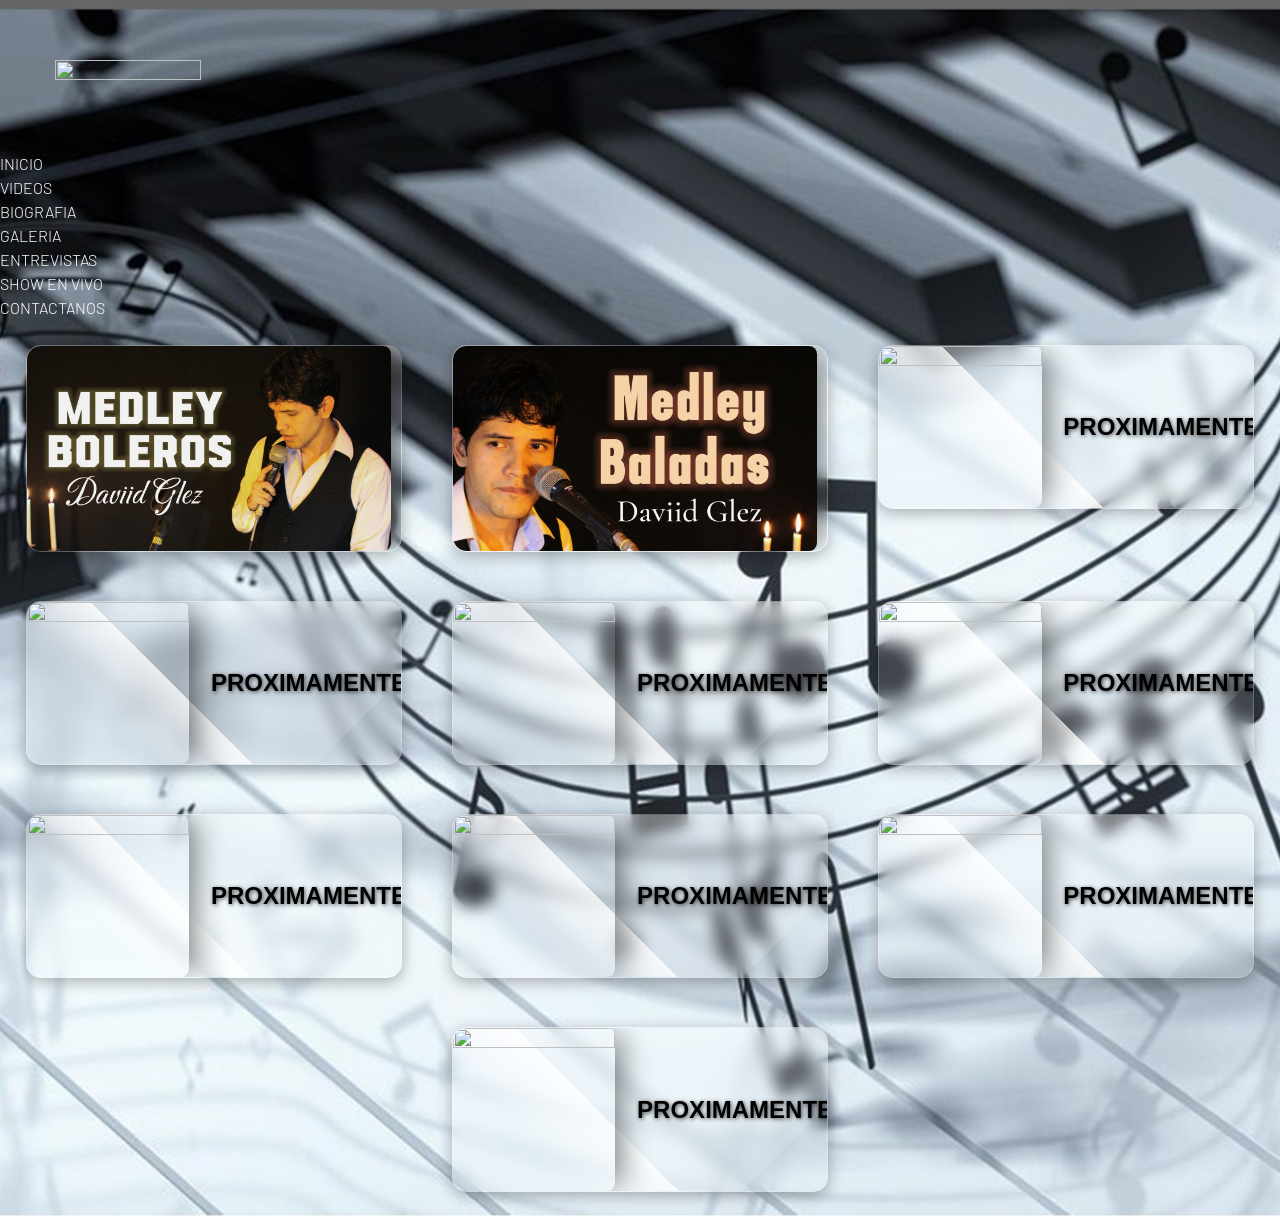
==== commit e37bcd29: "Add files via upload" ====
--- a/show en vivo/index.html
+++ b/show en vivo/index.html
@@ -199,21 +199,17 @@
       </div>
     </header>
 
-    <!-- Tabs -->
-    <section class="section section-xs">
-      <div class="container">
-        <div class="tabs-custom tabs-horizontal tabs-corporate" id="tabs-1">
-          <ul class="nav nav-tabs">
-            <!-- FIX: rutas sin "/" inicial para que funcionen relativas al archivo -->
-            <li class="nav-item"><a class="nav-link" href="princi.html"><span class="nav-link-main">INICIO</span></a></li>
-            <li class="nav-item"><a class="nav-link" href="Videos.html"><span class="nav-link-main">VIDEOS</span></a></li>
-            <li class="nav-item"><a class="nav-link" href="about.html"><span class="nav-link-main">BIOGRAFIA</span></a></li>
-            <li class="nav-item"><a class="nav-link" href="galeria.html"><span class="nav-link-main">GALERIA</span></a></li>
-            <li class="nav-item"><a class="nav-link" href="entrevistas.html"><span class="nav-link-main">ENTREVISTAS</span></a></li>
-            <li class="nav-item"><a class="nav-link active" href="index.html"><span class="nav-link-main">SHOW EN VIVO</span></a></li>
-            <li class="nav-item"><a class="nav-link" href="Formulario.html"><span class="nav-link-main">CONTACTANOS</span></a></li>
-          </ul>
-
+    <div class="rd-navbar-main-element">
+                  <div class="rd-navbar-nav-wrap">
+                    <ul class="rd-navbar-nav">
+                      <li class="rd-nav-item active"><a class="rd-nav-link" href="princi.html">INICIO</a></li>
+                      <li class="rd-nav-item"><a class="rd-nav-link" href="Videos.html">VIDEOS</a></li>
+                      <li class="rd-nav-item"><a class="rd-nav-link" href="about.html">BIOGRAFIA</a></li>
+                      <li class="rd-nav-item"><a class="rd-nav-link" href="galeria.html">GALERIA</a></li>
+                      <li class="rd-nav-item"><a class="rd-nav-link" href="entrevistas.html">ENTREVISTAS</a></li>
+                      <li class="rd-nav-item"><a class="rd-nav-link" href="show en vivo/index.html">SHOW EN VIVO</a></li>
+                      <li class="rd-nav-item"><a class="rd-nav-link" href="Formulario.html">CONTACTANOS</a></li>
+                    </ul>
           <div class="tabs-custom tabs-horizontal tabs-gallery hide-on-modal" id="tabs-galery">
             <!-- Nav tabs -->
             <ul class="nav nav-tabs">
@@ -371,6 +367,30 @@
   <!-- Javascript -->
   <script src="js/core.min.js"></script>
   <script src="js/script.js"></script>
+
+  <!-- FIX PRELOADER: se oculta apenas carga la página, sin depender de otros JS -->
+  <script>
+    (function() {
+      function hidePreloader() {
+        var pre = document.querySelector('.preloader');
+        if (pre) {
+          pre.style.transition = 'opacity 0.4s ease';
+          pre.style.opacity = '0';
+          setTimeout(function() { pre.style.display = 'none'; }, 400);
+        }
+      }
+      // Si la página ya cargó
+      if (document.readyState === 'complete') {
+        hidePreloader();
+      } else {
+        // En cuanto termine de cargar
+        window.addEventListener('load', hidePreloader);
+        // Seguro de seguridad: máximo 3 segundos aunque fallen otros scripts
+        setTimeout(hidePreloader, 3000);
+      }
+    })();
+  </script>
+
   <script>
     /* FIX: función loadYoutube definida UNA SOLA VEZ */
     function loadYoutube(button) {
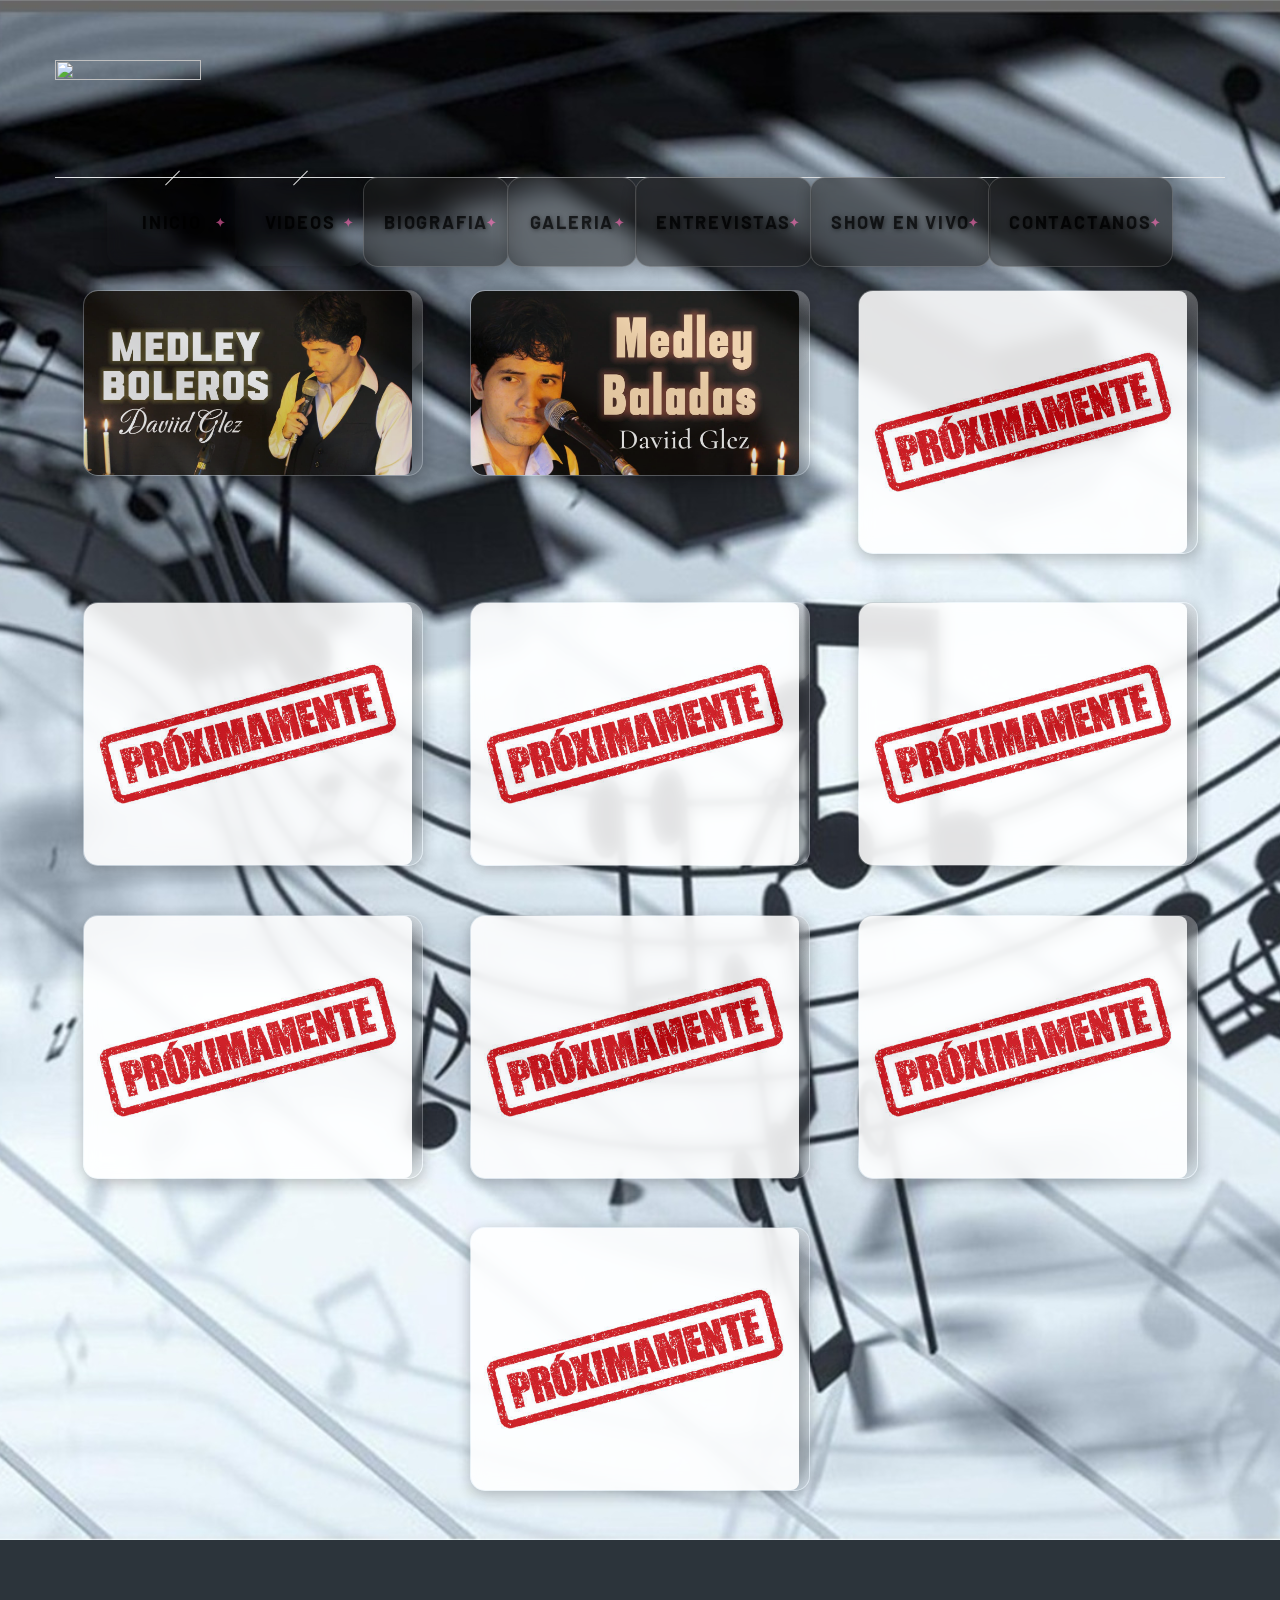
==== commit 0361a374: "Add files via upload" ====
--- a/show en vivo/index.html
+++ b/show en vivo/index.html
@@ -23,7 +23,7 @@
   width: 100% !important;
   max-width: 700px;
   height: auto !important;
-  aspect-ratio: 16/9;
+  aspect-ratio: 16/9; /* mantiene proporción */
   margin: 15px auto;
 }
 
@@ -199,51 +199,66 @@
       </div>
     </header>
 
-    <div class="rd-navbar-main-element">
-                  <div class="rd-navbar-nav-wrap">
-                    <ul class="rd-navbar-nav">
-                      <li class="rd-nav-item active"><a class="rd-nav-link" href="princi.html">INICIO</a></li>
-                      <li class="rd-nav-item"><a class="rd-nav-link" href="Videos.html">VIDEOS</a></li>
-                      <li class="rd-nav-item"><a class="rd-nav-link" href="about.html">BIOGRAFIA</a></li>
-                      <li class="rd-nav-item"><a class="rd-nav-link" href="galeria.html">GALERIA</a></li>
-                      <li class="rd-nav-item"><a class="rd-nav-link" href="entrevistas.html">ENTREVISTAS</a></li>
-                      <li class="rd-nav-item"><a class="rd-nav-link" href="show en vivo/index.html">SHOW EN VIVO</a></li>
-                      <li class="rd-nav-item"><a class="rd-nav-link" href="Formulario.html">CONTACTANOS</a></li>
-                    </ul>
+    <!-- Tabs -->
+    <section class="section section-xs">
+      <div class="container">
+        <div class="tabs-custom tabs-horizontal tabs-corporate" id="tabs-1">
+          <ul class="nav nav-tabs">
+            <li class="nav-item"><a class="nav-link active" href="/princi.html"><span class="nav-link-main">INICIO</span></a></li>
+            <li class="nav-item"><a class="nav-link active" href="/Videos.html"><span class="nav-link-main">VIDEOS</span></a></li>
+            <li class="nav-item"><a class="nav-link" href="/about.html"><span class="nav-link-main">BIOGRAFIA</span></a></li>
+            <li class="nav-item"><a class="nav-link" href="/galeria.html"><span class="nav-link-main">GALERIA</span></a></li>
+            <li class="nav-item"><a class="nav-link" href="/entrevistas.html"><span class="nav-link-main">ENTREVISTAS</span></a></li>
+            <li class="nav-item"><a class="nav-link" href=""><span class="nav-link-main">SHOW EN VIVO</span></a></li>
+            <li class="nav-item"><a class="nav-link" href="../Formulario.html"><span class="nav-link-main">CONTACTANOS</span></a></li>
+          </ul>
+
           <div class="tabs-custom tabs-horizontal tabs-gallery hide-on-modal" id="tabs-galery">
             <!-- Nav tabs -->
             <ul class="nav nav-tabs">
               <li class="nav-item"><a class="nav-link" href="#tabs-gallery-1" data-toggle="tab"><img src="images/2.jpg" width="180" height="180"/><span>TRIBUTO A LUIS MIGUEL BOLEROS MEDLEY</span></a></li>
               <li class="nav-item"><a class="nav-link" href="#tabs-gallery-2" data-toggle="tab"><img src="images/3.jpg" width="180" height="180"/><span>TRIBUTO A LUIS MIGUEL BALADAS MEDLEY</span></a></li>
-              <!-- FIX: rutas de imagenes "Proximamente" corregidas a ruta relativa correcta -->
-              <li class="nav-item"><a class="nav-link" href="#tabs-gallery-3" data-toggle="tab"><img src="images/Proximante.jpg" width="180" height="180"/><span>PROXIMAMENTE</span></a></li>
-              <li class="nav-item"><a class="nav-link" href="#tabs-gallery-4" data-toggle="tab"><img src="images/Proximante.jpg" width="180" height="180"/><span>PROXIMAMENTE</span></a></li>
-              <li class="nav-item"><a class="nav-link" href="#tabs-gallery-5" data-toggle="tab"><img src="images/Proximante.jpg" width="180" height="180"/><span>PROXIMAMENTE</span></a></li>
-              <li class="nav-item"><a class="nav-link" href="#tabs-gallery-6" data-toggle="tab"><img src="images/Proximante.jpg" width="180" height="180"/><span>PROXIMAMENTE</span></a></li>
-              <li class="nav-item"><a class="nav-link" href="#tabs-gallery-7" data-toggle="tab"><img src="images/Proximante.jpg" width="180" height="180"/><span>PROXIMAMENTE</span></a></li>
-              <li class="nav-item"><a class="nav-link" href="#tabs-gallery-8" data-toggle="tab"><img src="images/Proximante.jpg" width="180" height="180"/><span>PROXIMAMENTE</span></a></li>
-              <li class="nav-item"><a class="nav-link" href="#tabs-gallery-9" data-toggle="tab"><img src="images/Proximante.jpg" width="180" height="180"/><span>PROXIMAMENTE</span></a></li>
-              <li class="nav-item"><a class="nav-link" href="#tabs-gallery-10" data-toggle="tab"><img src="images/Proximante.jpg" width="180" height="180"/><span>PROXIMAMENTE</span></a></li>
+              <li class="nav-item"><a class="nav-link" href="#tabs-gallery-3" data-toggle="tab"><img src="../imagenes/Proximante.jpg" width="180" height="180"/><span>PROXIMAMENTE</span></a></li>
+              <li class="nav-item"><a class="nav-link" href="#tabs-gallery-4" data-toggle="tab"><img src="../imagenes/Proximante.jpg" width="180" height="180"/><span>PROXIMAMENTE</span></a></li>
+              <li class="nav-item"><a class="nav-link" href="#tabs-gallery-5" data-toggle="tab"><img src="../imagenes/Proximante.jpg" width="180" height="180"/><span>PROXIMAMENTE</span></a></li>
+              <li class="nav-item"><a class="nav-link" href="#tabs-gallery-6" data-toggle="tab"><img src="../imagenes/Proximante.jpg" width="180" height="180"/><span>PROXIMAMENTE</span></a></li>
+              <li class="nav-item"><a class="nav-link" href="#tabs-gallery-7" data-toggle="tab"><img src="../imagenes/Proximante.jpg" width="180" height="180"/><span>PROXIMAMENTE</span></a></li>
+              <li class="nav-item"><a class="nav-link" href="#tabs-gallery-8" data-toggle="tab"><img src="../imagenes/Proximante.jpg" width="180" height="180"/><span>PROXIMAMENTE</span></a></li>
+              <li class="nav-item"><a class="nav-link" href="#tabs-gallery-9" data-toggle="tab"><img src="../imagenes/Proximante.jpg" width="180" height="180"/><span>PROXIMAMENTE</span></a></li>
+              <li class="nav-item"><a class="nav-link" href="#tabs-gallery-10" data-toggle="tab"><img src="../imagenes/Proximante.jpg" width="180" height="180"/><span>PROXIMAMENTE</span></a></li>
             </ul>
 
             <!-- Tab panes -->
             <div class="tab-content">
-
-              <!-- Show 1 -->
-              <div class="tab-pane fade" id="tabs-gallery-1">
-                <div class="gallery-wrap">
-                  <a class="back-to-gallery button-link" href="#" onclick="return backToGallery()">
-                    <span class="novi-icon fa fa-angle-left"></span>
-                    <span>Volver al inicio de Shows</span>
-                  </a>
-                  <div style="position: relative; width: 700px; height: 400px; margin: 20px auto;
-                              background: url('images/4.jpg') center/cover no-repeat;
-                              border-radius: 12px; overflow: hidden;">
-                    <a href="https://www.youtube.com/watch?v=iYoAQBUNUKg" target="_blank" class="youtube-button">
-                      <svg width="60" height="40" viewBox="0 0 24 24" fill="red">
-                        <path d="M10 15l5.19-3L10 9v6z"></path>
-                      </svg>
-                    </a>
+  <!-- Show 1 -->
+<div class="tab-pane fade" id="tabs-gallery-1">
+  <div class="gallery-wrap">
+    <a class="back-to-gallery button-link" href="#">
+      <span class="novi-icon fa fa-angle-left"></span>
+      <span>Volver al inicio de Shows</span>
+    </a>
+
+    <!-- Contenedor principal -->
+    <div style="position: relative; width: 700px; height: 400px; margin: 20px auto;
+                background: url('images/4.jpg') center/cover no-repeat;
+                border-radius: 12px; overflow: hidden;">
+      
+      <!-- Botón de YouTube (solo este) -->
+      <a href="https://www.youtube.com/watch?v=iYoAQBUNUKg" target="_blank" 
+         class="youtube-button">
+        <!-- LOGO DE YOUTUBE TRANSPARENTE -->
+        <svg width="60" height="40" viewBox="0 0 24 24" fill="red">
+          <path d="M10 15l5.19-3L10 9v6z"></path>
+        </svg>
+      </a>
+    </div>
+  </div>
+</div>
+
+    </div>
+  </div>
+</div>
+
                   </div>
                 </div>
               </div>
@@ -251,7 +266,7 @@
               <!-- Show 2 -->
               <div class="tab-pane fade" id="tabs-gallery-2">
                 <div class="gallery-wrap">
-                  <a class="back-to-gallery button-link" href="#" onclick="return backToGallery()"><span class="novi-icon fa fa-angle-left"></span><span>Volver al inicio de Shows</span></a>
+                  <a class="back-to-gallery button-link" href="#"><span class="novi-icon fa fa-angle-left"></span><span>Volver al inicio de Shows</span></a>
                   <div class="youtube-container" style="position: relative; width: 700px; height: 345px; margin: 15px auto; background: url('images/3.jpg') center/cover no-repeat; border-radius: 12px; overflow: hidden;">
                     <div class="youtube-button" onclick="loadYoutube(this)" data-video-id="RHteJeXiQYE">
                       <svg width="60" height="40" viewBox="0 0 24 24" fill="red"><path d="M10 15l5.19-3L10 9v6z"></path></svg>
@@ -260,11 +275,12 @@
                 </div>
               </div>
 
-              <!-- Show 3 -->
+              <!-- Shows 3-10 (Proximamente, puedes reemplazar IDs después) -->
+              <!-- Copia y cambia data-video-id -->
               <div class="tab-pane fade" id="tabs-gallery-3">
                 <div class="gallery-wrap">
-                  <a class="back-to-gallery button-link" href="#" onclick="return backToGallery()"><span class="novi-icon fa fa-angle-left"></span><span>Volver al inicio de Shows</span></a>
-                  <div class="youtube-container" style="position: relative; width: 700px; height: 345px; margin: 15px auto; background: url('images/Proximante.jpg') center/cover no-repeat; border-radius: 12px; overflow: hidden;">
+                  <a class="back-to-gallery button-link" href="#tabs-galery"><span class="novi-icon fa fa-angle-left"></span><span>Volver al inicio de Shows</span></a>
+                  <div class="youtube-container" style="position: relative; width: 700px; height: 345px; margin: 15px auto; background: url('../imagenes/Proximante.jpg') center/cover no-repeat; border-radius: 12px; overflow: hidden;">
                     <div class="youtube-button" onclick="loadYoutube(this)" data-video-id="">
                       <svg width="60" height="40" viewBox="0 0 24 24" fill="red"><path d="M10 15l5.19-3L10 9v6z"></path></svg>
                     </div>
@@ -272,153 +288,139 @@
                 </div>
               </div>
 
-              <!-- Show 4 -->
+             <!-- Shows 4-10 (Proximamente, puedes reemplazar IDs después) -->
+              <!-- Copia y cambia data-video-id -->
               <div class="tab-pane fade" id="tabs-gallery-4">
                 <div class="gallery-wrap">
-                  <a class="back-to-gallery button-link" href="#" onclick="return backToGallery()"><span class="novi-icon fa fa-angle-left"></span><span>Volver al inicio de Shows</span></a>
-                  <div class="youtube-container" style="position: relative; width: 700px; height: 345px; margin: 15px auto; background: url('images/Proximante.jpg') center/cover no-repeat; border-radius: 12px; overflow: hidden;">
+                  <a class="back-to-gallery button-link" href="#tabs-galery"><span class="novi-icon fa fa-angle-left"></span><span>Volver al inicio de Shows</span></a>
+                  <div class="youtube-container" style="position: relative; width: 700px; height: 345px; margin: 15px auto; background: url('../imagenes/Proximante.jpg') center/cover no-repeat; border-radius: 12px; overflow: hidden;">
                     <div class="youtube-button" onclick="loadYoutube(this)" data-video-id="">
                       <svg width="60" height="40" viewBox="0 0 24 24" fill="red"><path d="M10 15l5.19-3L10 9v6z"></path></svg>
                     </div>
                   </div>
                 </div>
               </div>
-
-              <!-- Show 5 -->
+<!-- Shows 5-10 (Proximamente, puedes reemplazar IDs después) -->
+              <!-- Copia y cambia data-video-id -->
               <div class="tab-pane fade" id="tabs-gallery-5">
                 <div class="gallery-wrap">
-                  <a class="back-to-gallery button-link" href="#" onclick="return backToGallery()"><span class="novi-icon fa fa-angle-left"></span><span>Volver al inicio de Shows</span></a>
-                  <div class="youtube-container" style="position: relative; width: 700px; height: 345px; margin: 15px auto; background: url('images/Proximante.jpg') center/cover no-repeat; border-radius: 12px; overflow: hidden;">
-                    <div class="youtube-button" onclick="loadYoutube(this)" data-video-id="">
-                      <svg width="60" height="40" viewBox="0 0 24 24" fill="red"><path d="M10 15l5.19-3L10 9v6z"></path></svg>
-                    </div>
-                  </div>
-                </div>
-              </div>
-
-              <!-- Show 6 -->
+                  <a class="back-to-gallery button-link" href="#tabs-galery"><span class="novi-icon fa fa-angle-left"></span><span>Volver al inicio de Shows</span></a>
+                  <div class="youtube-container" style="position: relative; width: 700px; height: 345px; margin: 15px auto; background: url('../imagenes/Proximante.jpg') center/cover no-repeat; border-radius: 12px; overflow: hidden;">
+                    <div class="youtube-button" onclick="loadYoutube(this)" data-video-id="">
+                      <svg width="60" height="40" viewBox="0 0 24 24" fill="red"><path d="M10 15l5.19-3L10 9v6z"></path></svg>
+            </div>
+          </div>
+        </div>
+      </div>
+      <!-- Shows 6-10 (Proximamente, puedes reemplazar IDs después) -->
+              <!-- Copia y cambia data-video-id -->
               <div class="tab-pane fade" id="tabs-gallery-6">
                 <div class="gallery-wrap">
-                  <a class="back-to-gallery button-link" href="#" onclick="return backToGallery()"><span class="novi-icon fa fa-angle-left"></span><span>Volver al inicio de Shows</span></a>
-                  <div class="youtube-container" style="position: relative; width: 700px; height: 345px; margin: 15px auto; background: url('images/Proximante.jpg') center/cover no-repeat; border-radius: 12px; overflow: hidden;">
-                    <div class="youtube-button" onclick="loadYoutube(this)" data-video-id="">
-                      <svg width="60" height="40" viewBox="0 0 24 24" fill="red"><path d="M10 15l5.19-3L10 9v6z"></path></svg>
-                    </div>
-                  </div>
-                </div>
-              </div>
-
-              <!-- Show 7 -->
+                  <a class="back-to-gallery button-link" href="#tabs-galery"><span class="novi-icon fa fa-angle-left"></span><span>Volver al inicio de Shows</span></a>
+                  <div class="youtube-container" style="position: relative; width: 700px; height: 345px; margin: 15px auto; background: url('../imagenes/Proximante.jpg') center/cover no-repeat; border-radius: 12px; overflow: hidden;">
+                    <div class="youtube-button" onclick="loadYoutube(this)" data-video-id="">
+                      <svg width="60" height="40" viewBox="0 0 24 24" fill="red"><path d="M10 15l5.19-3L10 9v6z"></path></svg>
+            </div>
+          </div>
+    </section>
+  </div>
+<!-- Shows 7-10 (Proximamente, puedes reemplazar IDs después) -->
+              <!-- Copia y cambia data-video-id -->
               <div class="tab-pane fade" id="tabs-gallery-7">
                 <div class="gallery-wrap">
-                  <a class="back-to-gallery button-link" href="#" onclick="return backToGallery()"><span class="novi-icon fa fa-angle-left"></span><span>Volver al inicio de Shows</span></a>
-                  <div class="youtube-container" style="position: relative; width: 700px; height: 345px; margin: 15px auto; background: url('images/Proximante.jpg') center/cover no-repeat; border-radius: 12px; overflow: hidden;">
-                    <div class="youtube-button" onclick="loadYoutube(this)" data-video-id="">
-                      <svg width="60" height="40" viewBox="0 0 24 24" fill="red"><path d="M10 15l5.19-3L10 9v6z"></path></svg>
-                    </div>
-                  </div>
-                </div>
-              </div>
-
-              <!-- Show 8 -->
+                  <a class="back-to-gallery button-link" href="#tabs-galery"><span class="novi-icon fa fa-angle-left"></span><span>Volver al inicio de Shows</span></a>
+                  <div class="youtube-container" style="position: relative; width: 700px; height: 345px; margin: 15px auto; background: url('../imagenes/Proximante.jpg') center/cover no-repeat; border-radius: 12px; overflow: hidden;">
+                    <div class="youtube-button" onclick="loadYoutube(this)" data-video-id="">
+                      <svg width="60" height="40" viewBox="0 0 24 24" fill="red"><path d="M10 15l5.19-3L10 9v6z"></path></svg>
+            </div>
+          </div>
+        </div>
+      </div>
+      <!-- Shows 8-10 (Proximamente, puedes reemplazar IDs después) -->
+              <!-- Copia y cambia data-video-id -->
               <div class="tab-pane fade" id="tabs-gallery-8">
                 <div class="gallery-wrap">
-                  <a class="back-to-gallery button-link" href="#" onclick="return backToGallery()"><span class="novi-icon fa fa-angle-left"></span><span>Volver al inicio de Shows</span></a>
-                  <div class="youtube-container" style="position: relative; width: 700px; height: 345px; margin: 15px auto; background: url('images/Proximante.jpg') center/cover no-repeat; border-radius: 12px; overflow: hidden;">
-                    <div class="youtube-button" onclick="loadYoutube(this)" data-video-id="">
-                      <svg width="60" height="40" viewBox="0 0 24 24" fill="red"><path d="M10 15l5.19-3L10 9v6z"></path></svg>
-                    </div>
-                  </div>
-                </div>
-              </div>
-
-              <!-- Show 9 -->
+                  <a class="back-to-gallery button-link" href="#tabs-galery"><span class="novi-icon fa fa-angle-left"></span><span>Volver al inicio de Shows</span></a>
+                  <div class="youtube-container" style="position: relative; width: 700px; height: 345px; margin: 15px auto; background: url('../imagenes/Proximante.jpg') center/cover no-repeat; border-radius: 12px; overflow: hidden;">
+                    <div class="youtube-button" onclick="loadYoutube(this)" data-video-id="">
+                      <svg width="60" height="40" viewBox="0 0 24 24" fill="red"><path d="M10 15l5.19-3L10 9v6z"></path></svg>
+            </div>
+          </div>
+        </div>
+      </div>
+      <!-- Shows 9-10 (Proximamente, puedes reemplazar IDs después) -->
+              <!-- Copia y cambia data-video-id -->
               <div class="tab-pane fade" id="tabs-gallery-9">
                 <div class="gallery-wrap">
-                  <a class="back-to-gallery button-link" href="#" onclick="return backToGallery()"><span class="novi-icon fa fa-angle-left"></span><span>Volver al inicio de Shows</span></a>
-                  <div class="youtube-container" style="position: relative; width: 700px; height: 345px; margin: 15px auto; background: url('images/Proximante.jpg') center/cover no-repeat; border-radius: 12px; overflow: hidden;">
-                    <div class="youtube-button" onclick="loadYoutube(this)" data-video-id="">
-                      <svg width="60" height="40" viewBox="0 0 24 24" fill="red"><path d="M10 15l5.19-3L10 9v6z"></path></svg>
-                    </div>
-                  </div>
-                </div>
-              </div>
-
-              <!-- Show 10 -->
+                  <a class="back-to-gallery button-link" href="#tabs-galery"><span class="novi-icon fa fa-angle-left"></span><span>Volver al inicio de Shows</span></a>
+                  <div class="youtube-container" style="position: relative; width: 700px; height: 345px; margin: 15px auto; background: url('../imagenes/Proximante.jpg') center/cover no-repeat; border-radius: 12px; overflow: hidden;">
+                    <div class="youtube-button" onclick="loadYoutube(this)" data-video-id="">
+                      <svg width="60" height="40" viewBox="0 0 24 24" fill="red"><path d="M10 15l5.19-3L10 9v6z"></path></svg>
+            </div>
+          </div>
+        </div>
+      </div>
+      <!-- Shows 10-10 (Proximamente, puedes reemplazar IDs después) -->
+              <!-- Copia y cambia data-video-id -->
               <div class="tab-pane fade" id="tabs-gallery-10">
                 <div class="gallery-wrap">
-                  <a class="back-to-gallery button-link" href="#" onclick="return backToGallery()"><span class="novi-icon fa fa-angle-left"></span><span>Volver al inicio de Shows</span></a>
-                  <div class="youtube-container" style="position: relative; width: 700px; height: 345px; margin: 15px auto; background: url('images/Proximante.jpg') center/cover no-repeat; border-radius: 12px; overflow: hidden;">
-                    <div class="youtube-button" onclick="loadYoutube(this)" data-video-id="">
-                      <svg width="60" height="40" viewBox="0 0 24 24" fill="red"><path d="M10 15l5.19-3L10 9v6z"></path></svg>
-                    </div>
-                  </div>
-                </div>
-              </div>
-
-            </div><!-- /tab-content -->
-          </div><!-- /tabs-galery -->
-        </div><!-- /tabs-1 -->
-      </div><!-- /container -->
-    </section>
-
-  </div><!-- /page -->
-
+                  <a class="back-to-gallery button-link" href="#tabs-galery"><span class="novi-icon fa fa-angle-left"></span><span>Volver al inicio de Shows</span></a>
+                  <div class="youtube-container" style="position: relative; width: 700px; height: 345px; margin: 15px auto; background: url('../imagenes/Proximante.jpg') center/cover no-repeat; border-radius: 12px; overflow: hidden;">
+                    <div class="youtube-button" onclick="loadYoutube(this)" data-video-id="">
+                      <svg width="60" height="40" viewBox="0 0 24 24" fill="red"><path d="M10 15l5.19-3L10 9v6z"></path></svg>
+            </div>
+          </div>
+        </div>
+      </div>
   <!-- Javascript -->
   <script src="js/core.min.js"></script>
   <script src="js/script.js"></script>
-
-  <!-- FIX PRELOADER: se oculta apenas carga la página, sin depender de otros JS -->
   <script>
-    (function() {
-      function hidePreloader() {
-        var pre = document.querySelector('.preloader');
-        if (pre) {
-          pre.style.transition = 'opacity 0.4s ease';
-          pre.style.opacity = '0';
-          setTimeout(function() { pre.style.display = 'none'; }, 400);
-        }
-      }
-      // Si la página ya cargó
-      if (document.readyState === 'complete') {
-        hidePreloader();
-      } else {
-        // En cuanto termine de cargar
-        window.addEventListener('load', hidePreloader);
-        // Seguro de seguridad: máximo 3 segundos aunque fallen otros scripts
-        setTimeout(hidePreloader, 3000);
-      }
-    })();
-  </script>
-
-  <script>
-    /* FIX: función loadYoutube definida UNA SOLA VEZ */
-    function loadYoutube(button) {
-      const videoId = button.getAttribute("data-video-id");
-      if (!videoId) return; // no hace nada si no hay ID todavía
-      const container = button.parentElement;
-      container.innerHTML = `
-        <iframe width="700" height="345" src="https://www.youtube.com/embed/${videoId}?autoplay=1"
-          frameborder="0" allow="autoplay; encrypted-media" allowfullscreen
-          style="border-radius:12px; width:100%; height:100%;">
-        </iframe>
-      `;
-    }
-
-    /* FIX: función backToGallery para el botón "Volver" */
-    function backToGallery() {
-      const wrapper = document.getElementById('tabs-galery');
-      if (!wrapper) return true;
-
-      const activeLink = wrapper.querySelector('.nav-tabs .nav-link.active');
-      if (activeLink) activeLink.classList.remove('active');
-
-      const activePane = wrapper.querySelector('.tab-content .tab-pane.show, .tab-content .tab-pane.active');
-      if (activePane) activePane.classList.remove('show', 'active');
-
-      wrapper.scrollIntoView({ behavior: 'smooth', block: 'start' });
-      return false;
-    }
+    
+  function loadYoutube(button) {
+    const videoId = button.getAttribute("data-video-id");
+    const container = button.parentElement;
+
+    container.innerHTML = `
+      <iframe width="700" height="345" src="https://www.youtube.com/embed/${videoId}?autoplay=1"
+        frameborder="0" allow="autoplay; encrypted-media" allowfullscreen
+        style="border-radius:12px; width:100%; height:100%;">
+      </iframe>
+    `;
+  }
   </script>
 </body>
 </html>
+<script>
+  function loadYoutube(button) {
+    const videoId = button.getAttribute("data-video-id");
+    const container = button.parentElement;
+
+    container.innerHTML = `
+      <iframe width="700" height="345" src="https://www.youtube.com/embed/${videoId}?autoplay=1"
+        frameborder="0" allow="autoplay; encrypted-media" allowfullscreen
+        style="border-radius:12px; width:100%; height:100%;">
+      </iframe>
+    `;
+  }
+
+  // ← NUEVO: volver a la grilla de miniaturas sin recargar
+  function backToGallery() {
+    const wrapper = document.getElementById('tabs-galery'); // ¡ojo: "galery" con 1 L!
+    if (!wrapper) return true; // si no existe, deja seguir el enlace
+
+    // Quitar activo del tab seleccionado (miniatura)
+    const activeLink = wrapper.querySelector('.nav-tabs .nav-link.active');
+    if (activeLink) activeLink.classList.remove('active');
+
+    // Ocultar el contenido del show abierto
+    const activePane = wrapper.querySelector('.tab-content .tab-pane.show, .tab-content .tab-pane.active');
+    if (activePane) activePane.classList.remove('show', 'active');
+
+    // Hacer scroll suave hasta las miniaturas
+    wrapper.scrollIntoView({ behavior: 'smooth', block: 'start' });
+
+    // Evitar navegación del enlace
+    return false;
+  }
+</script>
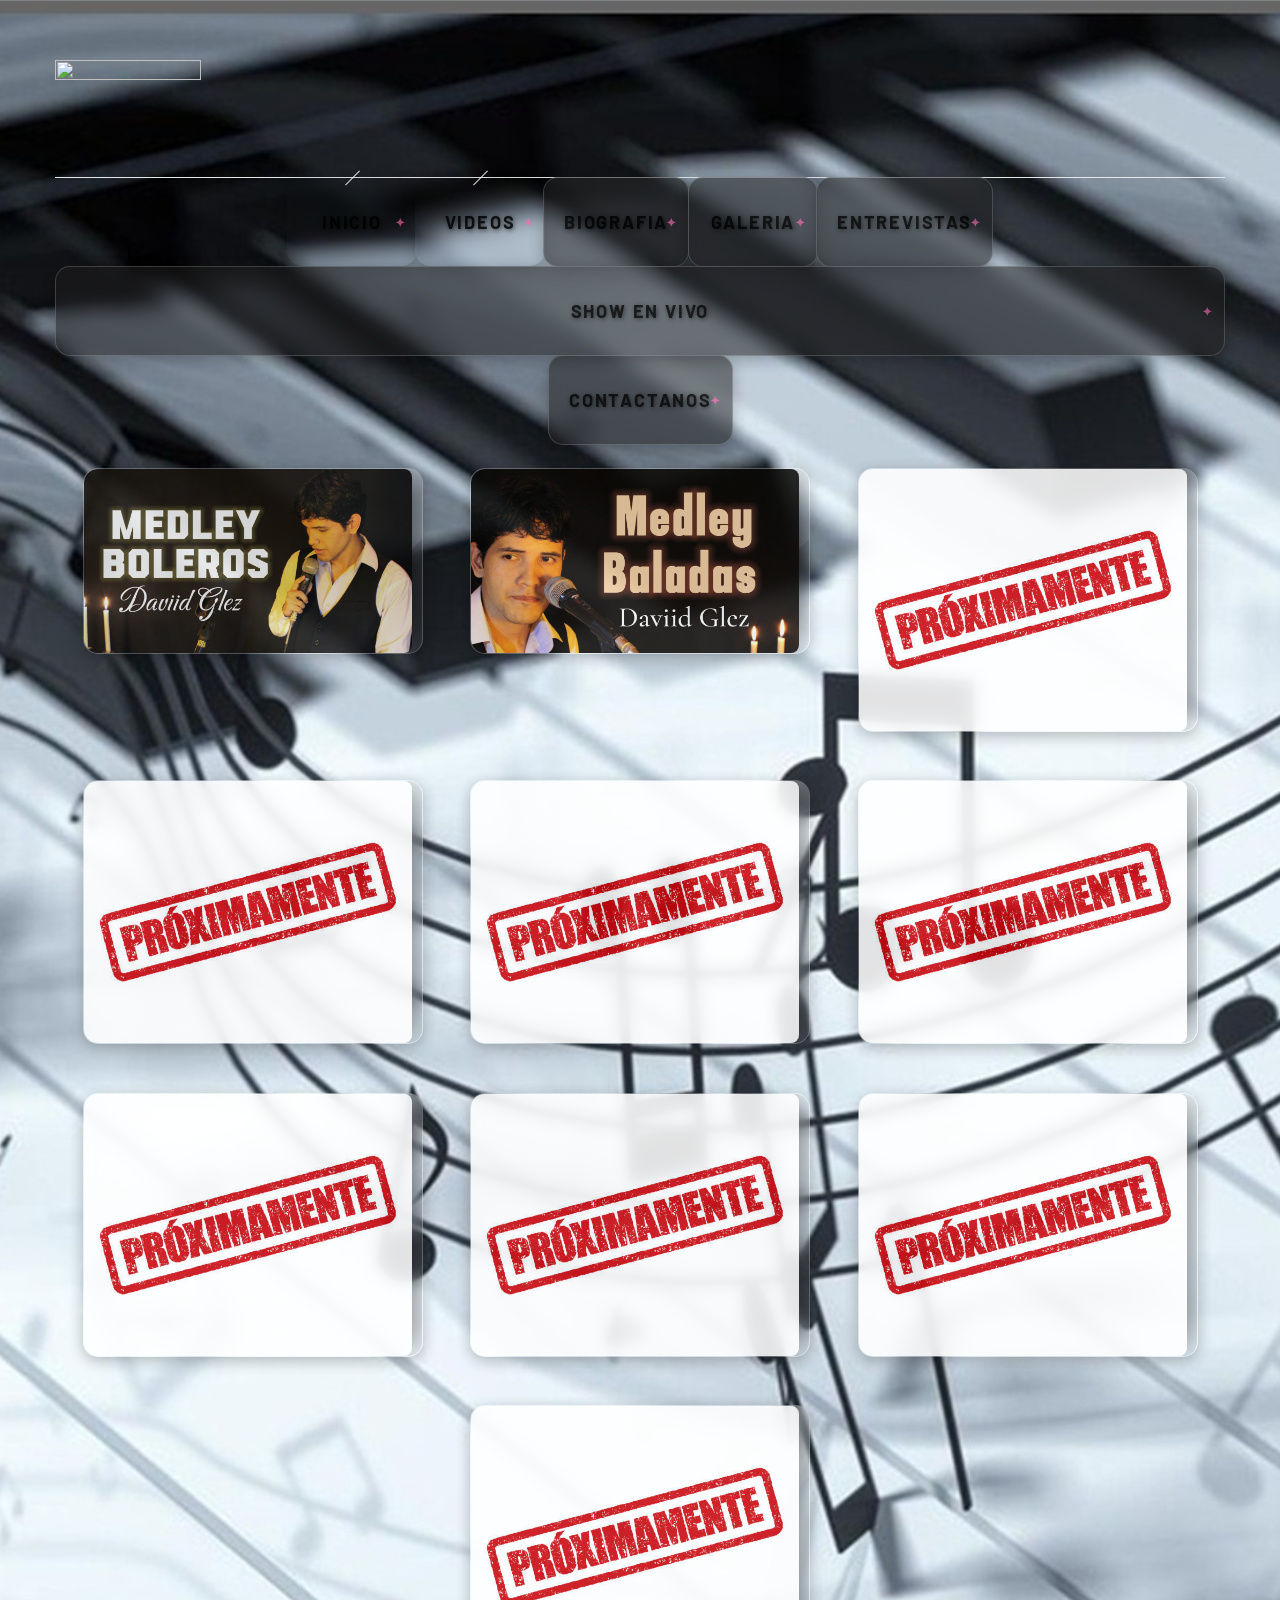
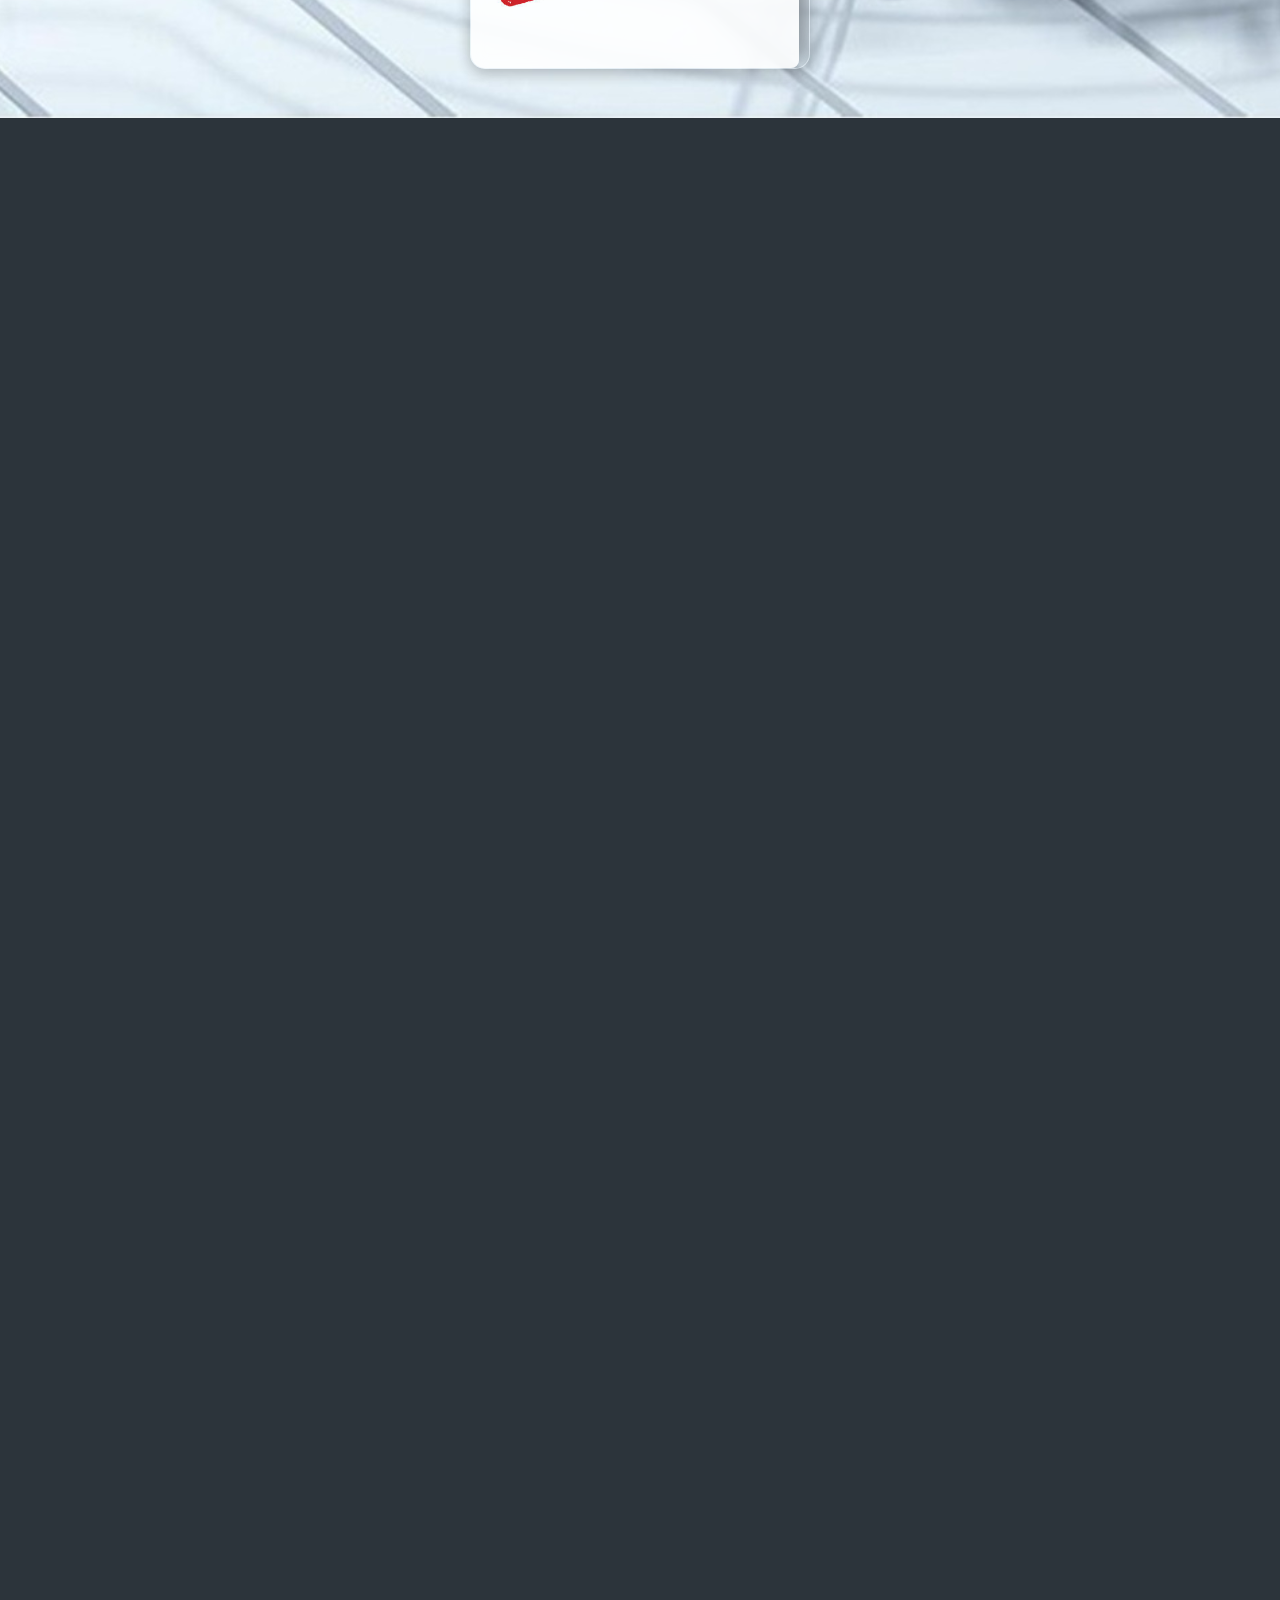
==== commit d9d5a10b: "Add files via upload" ====
--- a/show en vivo/index.html
+++ b/show en vivo/index.html
@@ -204,12 +204,12 @@
       <div class="container">
         <div class="tabs-custom tabs-horizontal tabs-corporate" id="tabs-1">
           <ul class="nav nav-tabs">
-            <li class="nav-item"><a class="nav-link active" href="/princi.html"><span class="nav-link-main">INICIO</span></a></li>
-            <li class="nav-item"><a class="nav-link active" href="/Videos.html"><span class="nav-link-main">VIDEOS</span></a></li>
-            <li class="nav-item"><a class="nav-link" href="/about.html"><span class="nav-link-main">BIOGRAFIA</span></a></li>
-            <li class="nav-item"><a class="nav-link" href="/galeria.html"><span class="nav-link-main">GALERIA</span></a></li>
-            <li class="nav-item"><a class="nav-link" href="/entrevistas.html"><span class="nav-link-main">ENTREVISTAS</span></a></li>
-            <li class="nav-item"><a class="nav-link" href=""><span class="nav-link-main">SHOW EN VIVO</span></a></li>
+            <li class="nav-item"><a class="nav-link active" href="../princi.html"><span class="nav-link-main">INICIO</span></a></li>
+            <li class="nav-item"><a class="nav-link active" href="../Videos.html"><span class="nav-link-main">VIDEOS</span></a></li>
+            <li class="nav-item"><a class="nav-link" href="../about.html"><span class="nav-link-main">BIOGRAFIA</span></a></li>
+            <li class="nav-item"><a class="nav-link" href="../galeria.html"><span class="nav-link-main">GALERIA</span></a></li>
+            <li class="nav-item"><a class="nav-link" href="../entrevistas.html"><span class="nav-link-main">ENTREVISTAS</span></a></li>
+            <li clasws="nav-item"><a class="nav-link" href="../show en vivo/index.html"><span class="nav-link-main">SHOW EN VIVO</span></a></li>
             <li class="nav-item"><a class="nav-link" href="../Formulario.html"><span class="nav-link-main">CONTACTANOS</span></a></li>
           </ul>
 
